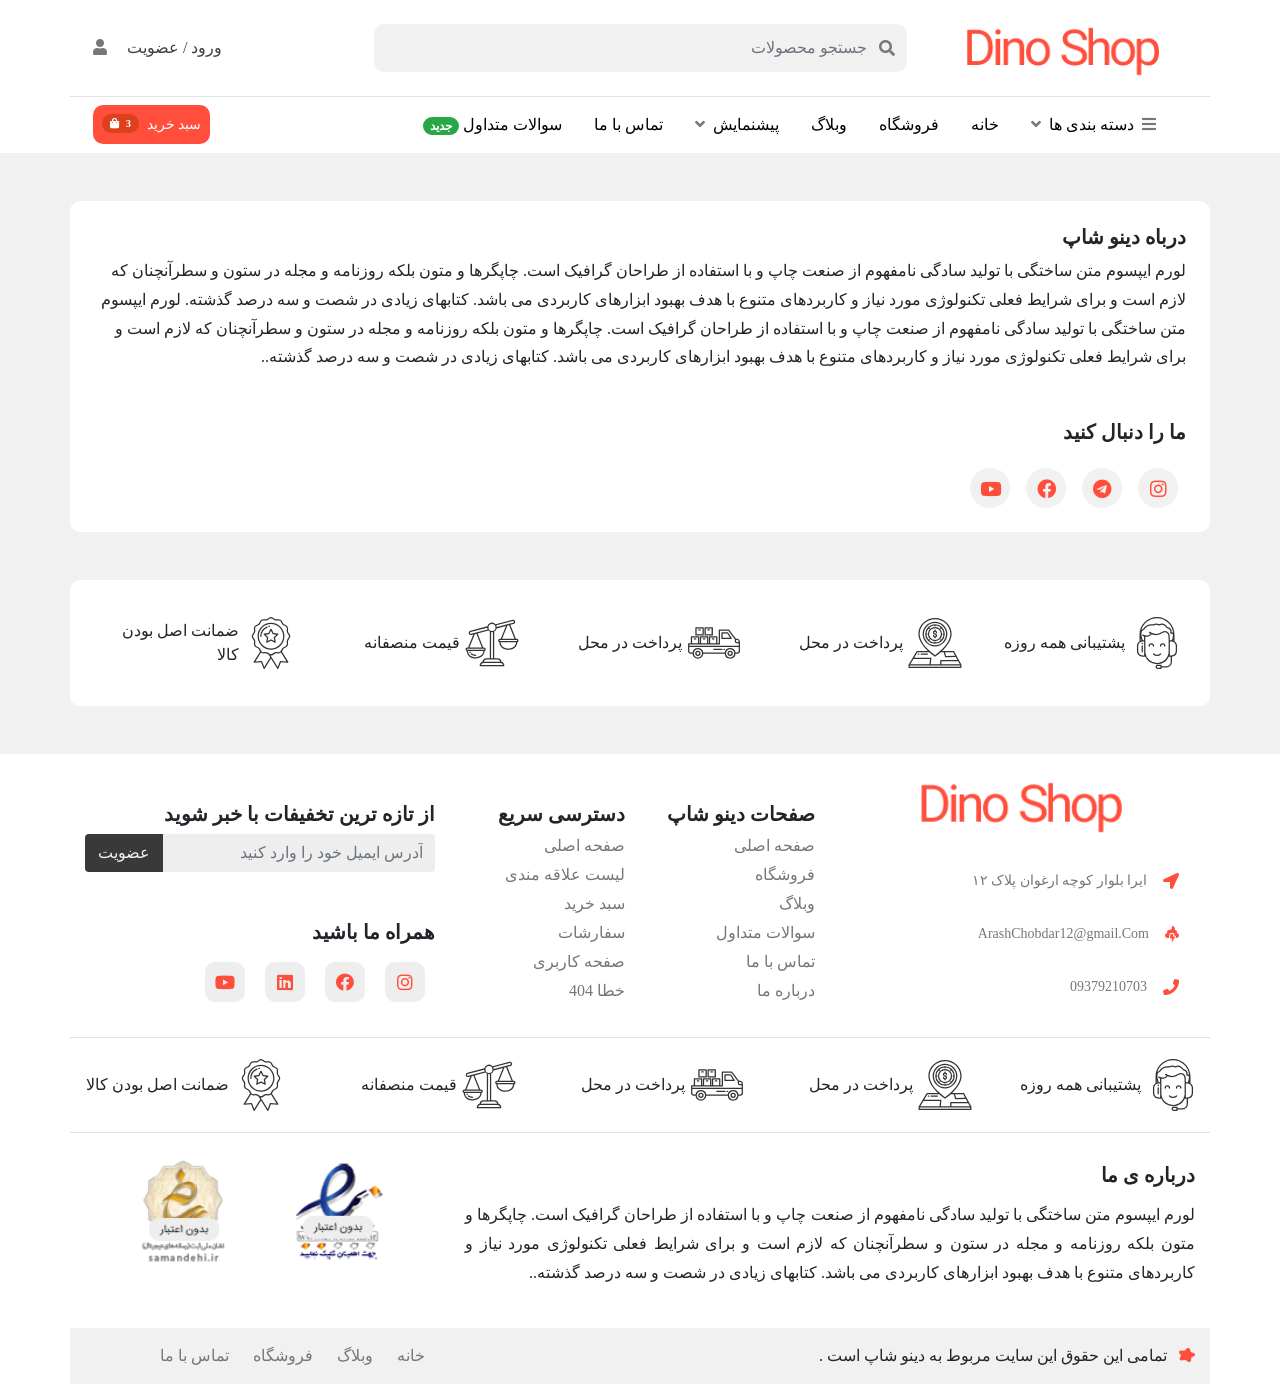
==== aboutUs.html @ 756047c2 "initial commit" ====
<!DOCTYPE html>
<html lang="en">

<head>
    <meta charset="UTF-8">
    <meta http-equiv="X-UA-Compatible" content="IE=edge">
    <meta name="viewport" content="width=device-width, initial-scale=1.0">
    <!-- Bootstrap Styles ---------------------------------------------------------------------- -->
    <link rel="stylesheet" href="assets/css/bootstrap/bootstrap.min.css ">
    <link rel="stylesheet" href="assets/fontawesome-free-5.15.4-web/css/all.min.css">
    <!-- My Custom Style ---------------------------------------------------------------------- -->
    <link rel="stylesheet" href="./assets/css/aboutUs.min.css">
    <title> دینو شاپ - درباره ی ما </title>
</head>

<body class="bg-gray">


    <!-- Loading -->
    <div class="ConLoading">
        <div class='loading'>
            <div class='loading__square'></div>
            <div class='loading__square'></div>
            <div class='loading__square'></div>
            <div class='loading__square'></div>
            <div class='loading__square'></div>
            <div class='loading__square'></div>
            <div class='loading__square'></div>
        </div>
    </div>
    <!-- Loading -->

    <!-- Strat Header -->
    <header class="bg-white fixed-top position-relative">

        <div class="left-right-menu pt-4 d-flex flex-column d-lg-none " id="Right-Menu">

            <h2 class="Menu-Title"> دینو شاپ </h2>

            <ul class="mt-4">
                <li onclick="ShowCategoryMenuMobile()">
                    <i class="fa fa-bars"></i> <a> دسته بندی کالاها <i class="fa fa-angle-down mr-1"></i> </a> </li>

                <div id="CategoryMobileMenu" class="Mobile-Category">

                    <ul>
                        <li> <i class="fa fa-laptop"></i> <a href="./Category.html">
                                کالای دیجیتال </a>
                        </li>
                        <li> <i class="fa fa-wrench"></i> <a href=""> خودرو و ابزار </a>
                        </li>
                        <li> <i class="fa fa-child"></i> <a href=""> مد و پوشاک </a>
                        </li>
                        <li> <i class="fa fa-clipboard"></i> <a href=""> کتاب و لوازم
                                تحریر</a>
                        </li>
                        <li> <i class="fa fa-bolt"></i> <a href=""> ورزش و سفر</a> </li>
                    </ul>

                </div>

                <li> <i class="fa fa-shopping-cart "> </i> <a href=""> سوپرمارکت </a> </li>
                <li> <i class="fa fa-coffee"></i> <a href="./Favorites.html"> علاقه مندی ها </a> </li>
                <li> <i class="fa fa-magic"> </i> <a href=""> شگفت انگیز ها </a> </li>
                <li> <i class="fa fa-question-circle"></i> <a href="./Question.html"> سوالی دارید ؟ </a> </li>
                <li> <i class="fa fa-users"></i> <a href=""> فروشنده شوید </a> </li>
                <li> <i class="fa fa-user"></i> <a href="./Login.html"> ورود / ثبت نام </a> </li>
            </ul>

        </div>

        <section class="container-fluid container-lg">

            <section class="row py-4 py-sm-0 p-2 border-bottom">

                <span class="col-lg-3 col-4 d-flex justify-content-center align-items-center">
                    <a href="./index.html">
                        <img src="./assets/Images/Logo.png" alt="Dino Shop" class="img-fluid">
                    </a>
                </span>

                <div class="col-6 d-none d-lg-flex align-items-center justify-content-center">

                    <div class="input-group">
                        <div class="input-group-prepend">
                            <span class="input-group-text border-0 rounded-0 bg-gray Radius-Right" id="basic-addon1">
                                <i class="fa fa-search"></i> </span>
                        </div>
                        <input type="text" class="form-control border-0 rounded-0 bg-gray py-4 pr-0 Radius-Left m-0"
                            placeholder="جستجو محصولات">
                    </div>

                </div>

                <div class="col-lg-3 col-8 d-flex justify-content-end align-items-center">

                    <div class="d-lg-block d-none">
                        <a href="./Login.html" class="Content Text-Gray mx-3 ">ورود / عضویت</a>
                        <span> <i class="fa fa-user"> </i> </span>
                    </div>

                    <div class="d-lg-none d-block">
                        <a  href="./Cart.html" class="btn btn-sm bg-Orange text-white d-flex Radius-10 align-items-center p-2 ">
                            سبد خرید

                            <sub class="badge badge-pill mr-2 p-1" style="background-color: #c1370291;"> <span
                                    class="mx-1"> 0 </span>
                                </sup>

                                <span class="ml-1">
                                    <i class="fa fa-shopping-bag text-white"></i>
                                </span>

                        </a>
                    </div>

                    <div class="d-lg-none px-3">

                        <i onclick="RightMenuCloes()" id="CloseMenu" class="fas fa-times text-dark Pointer"
                            style="display: none;"></i>
                        <i onclick="RightMenuShow()" id="OpenMenu" class="fa fa-bars Pointer"
                            style="display: inline-block;"></i>

                    </div>



                </div>

            </section>

            <section class="row p-2">

                <div class="col-10">

                    <div class="col d-lg-none d-flex align-items-center justify-content-center">

                        <div class="input-group">
                            <div class="input-group-prepend">
                                <span class="input-group-text border-0 rounded-0 bg-gray Radius-Right"
                                    id="basic-addon1"> <i class="fa fa-search"></i> </span>
                            </div>
                            <input type="text" class="form-control border-0 rounded-0 bg-gray py-4 pr-0 Radius-Left m-0"
                                placeholder="جستجو محصولات">
                        </div>

                    </div>

                    <nav class="col collapse navbar-collapse d-none d-lg-flex" id="Menu">
                        <a href="./Category.html" class="m-2 mx-3 d-block ShowBoxs"
                            onmouseover="ShowNotFoundProduct('Box-Category')"
                            onmouseout="HideNotFoundProduct('Box-Category')"> <i class="fa fa-bars ml-1"></i> دسته بندی
                            ها
                            <i class="fa fa-angle-down mr-1"></i> </a>
                        <a href="./index.html" class="m-2 mx-3 d-block"> خانه </a>
                        <a href="./Category.html" class="m-2 mx-3 d-block"> فروشگاه </a>
                        <a href="./Blog.html" class="m-2 mx-3 d-block"> وبلاگ </a>
                        <a href="#" class="m-2 mx-3 d-block ShowBoxs" onmouseover="ShowNotFoundProduct('Preview')"
                            onmouseout="HideNotFoundProduct('Preview')"> پیشنمایش <i class="fa fa-angle-down mr-1"></i>
                        </a>
                        <a href="./ContactUs.html" class="m-2 mx-3 d-block"> تماس با ما </a>
                        <a href="./Question.html" class="m-2 mx-3 d-block"> سوالات متداول <span
                                class="badge badge-pill badge-success"> جدید </span> </a>
                    </nav>

                    <div id="Box-Category" onmouseover="ShowNotFoundProduct('Box-Category')"
                        onmouseout="HideNotFoundProduct('Box-Category')"
                        class="Box-Category-Menu overflow-hidden bg-white p-2 justify-content-between align-items-center Radius-10 position-absolute flex-column w-100 d-none d-xl-flex">

                        <section class="ContainerButtonMenu-Header row w-100">

                            <div id="TitleDigital" onclick="ChangeBg1()"
                                class=" CategoryTitle col-4 Radius-10 pt-3 d-flex justify-content-center align-items-center">
                                <p>کالای دیجیتال </p>
                            </div>

                            <div id="TitleHome" onclick="ChangeBg2()"
                                class=" CategoryTitle col-4 Radius-10 pt-3 d-flex justify-content-center align-items-center">
                                <p>لوازم خانگی </p>
                            </div>

                            <div id="TitlePoshok" onclick="ChangeBg3()"
                                class=" CategoryTitle col-4 Radius-10 pt-3 d-flex justify-content-center align-items-center">
                                <p>مد و پوشاک</p>
                            </div>

                        </section>

                        <section id="Digital" class="row w-100 mt-2 Container-Items-Menu">

                            <div class="col-3 h-100">
                                <nav class="navbar d-flex flex-column align-items-start">
                                    <h5>کالای دیجیتال</h5>
                                    <a class="my-1 nav-item" href="#"> کامپیوتر و تجهیزات </a>
                                    <a class="my-1 nav-item" href="#"> گوشی موبایل </a>
                                    <a class="my-1 nav-item" href="#"> لپ تاپ </a>
                                    <a class="my-1 nav-item" href="#"> کنسول خانگی </a>
                                    <a class="my-1 nav-item" href="#"> پاوربانک </a>
                                    <a class="my-1 nav-item" href="#"> کارت حافظه <span
                                            class="badge badge-pill badge-info"> ویژه </span> </a>
                                    <a class="my-1 nav-item" href="#"> کنسول خانگی </a>
                                    <a class="my-1 nav-item" href="#"> کارت حافظه </a>
                                </nav>

                            </div>

                            <div class="col-3 h-100">
                                <nav class="navbar d-flex flex-column align-items-start">
                                    <h5>گوشی موبایل</h5>

                                    <a class="my-1 nav-item" href="#"> سامسونگ </a>
                                    <a class="my-1 nav-item" href="#"> شیائومی </a>
                                    <a class="my-1 nav-item" href="#"> پوکو </a>
                                    <a class="my-1 nav-item" href="#"> هواوی <span
                                            class="badge badge-pill badge-success"> جدید </span> </a>
                                    <a class="my-1 nav-item" href="#"> اپل </a>
                                    <a class="my-1 nav-item" href="#"> هانر </a>
                                    <a class="my-1 nav-item" href="#"> نوکیا </a>
                                    <a class="my-1 nav-item" href="#"> وان پلاس </a>
                                </nav>

                            </div>

                            <div class="col-3 h-100">
                                <nav class="navbar d-flex flex-column align-items-start">
                                    <h5>گوشی موبایل</h5>
                                    <a class="my-1 nav-item" href="#"> ماوس </a>
                                    <a class="my-1 nav-item" href="#"> کیبرد </a>
                                    <a class="my-1 nav-item" href="#"> لپ تاپ </a>
                                    <a class="my-1 nav-item" href="#"> مودم روتر </a>
                                    <a class="my-1 nav-item" href="#"> پاور </a>
                                    <a class="my-1 nav-item" href="#"> مودم روتر </a>
                                    <a class="my-1 nav-item" href="#"> کیس سمبل <span
                                            class="badge badge-pill badge-danger"> داغ </span> </a>
                                </nav>

                            </div>

                            <div class="col-3 h-100">

                                <div class="Product-Menu d-flex justify-content-start align-items-center w-100 h-50">

                                    <div>
                                        <a href="#">
                                            <img src="./assets/Images/Product-18.jpg" alt="">
                                        </a>
                                    </div>

                                    <div>
                                        <h5 class="cut-text"> گوشی اپل مدل </h5>
                                        <h5 class="cut-text"> Iphone 12s New </h5>
                                        <p>تومان ۲۶,۷۰۰,۰۰۰
                                        </p>
                                    </div>

                                </div>

                                <div class="Product-Menu d-flex justify-content-between align-items-center w-100 h-50">

                                    <div class=" h-100">
                                        <a href="#">
                                            <img src="./assets/Images/Product-1.jpg" alt="">
                                        </a>
                                    </div>

                                    <div>

                                        <h5 class="cut-text">گوشی موبایل </h5>
                                        <h5 class="cut-text"> سامسونگ مدل A12</h5>
                                        <p>تومان ۶,۷۰۰,۰۰۰
                                        </p>
                                    </div>


                                </div>

                                <div class="Product-Menu d-flex justify-content-between align-items-center w-100 h-50">

                                    <div class=" h-100">
                                        <a href="#">
                                            <img src="./assets/Images/Product-1.jpg" alt="">
                                        </a>
                                    </div>

                                    <div>

                                        <h5 class="cut-text">گوشی موبایل </h5>
                                        <h5 class="cut-text"> سامسونگ مدل A12</h5>
                                        <p>تومان ۶,۷۰۰,۰۰۰
                                        </p>
                                    </div>


                                </div>

                                <div class="Product-Menu d-flex justify-content-between align-items-center w-100 h-50">

                                    <div class=" h-100">
                                        <a href="#">
                                            <img src="./assets/Images/Product-1.jpg" alt="">
                                        </a>
                                    </div>

                                    <div>

                                        <h5 class="cut-text">گوشی موبایل </h5>
                                        <h5 class="cut-text"> سامسونگ مدل A12</h5>
                                        <p>تومان ۶,۷۰۰,۰۰۰
                                        </p>
                                    </div>


                                </div>

                                <div class="Product-Menu d-flex justify-content-between align-items-center w-100 h-50">

                                    <div class=" h-100">
                                        <a href="#">
                                            <img src="./assets/Images/Product-1.jpg" alt="">
                                        </a>
                                    </div>

                                    <div>

                                        <h5 class="cut-text">گوشی موبایل </h5>
                                        <h5 class="cut-text"> سامسونگ مدل A12</h5>
                                        <p>تومان ۶,۷۰۰,۰۰۰
                                        </p>
                                    </div>


                                </div>

                            </div>

                        </section>

                        <section id="Home" class="row w-100 mt-2 Container-Items-Menu">

                            <div class="col-3 h-100">
                                <nav class="navbar d-flex flex-column align-items-start">
                                    <h5>صوتی تصویری</h5>
                                    <a class="my-1 nav-item" href="#">تلوزیون </a>
                                    <a class="my-1 nav-item" href="#"> اسپیکر </a>
                                    <a class="my-1 nav-item" href="#"> سینما خانواده </a>
                                    <a class="my-1 nav-item" href="#"> نو و ریسه </a>
                                    <a class="my-1 nav-item" href="#"> لوستر و چراغ </a>
                                </nav>

                            </div>

                            <div class="col-3 h-100">
                                <nav class="navbar d-flex flex-column align-items-start">
                                    <h5>لوازم برقی</h5>

                                    <a class="my-1 nav-item" href="#"> یخجال و فریز </a>
                                    <a class="my-1 nav-item" href="#"> جاروبرقی </a>
                                    <a class="my-1 nav-item" href="#"> جارو شارژی </a>
                                    <a class="my-1 nav-item" href="#"> اتو بخار </a>
                                    <a class="my-1 nav-item" href="#"> ماشین لباسشویی </a>
                                    <a class="my-1 nav-item" href="#"> کولر و پنکه </a>
                                    <a class="my-1 nav-item" href="#"> قهوه و چای ساز </a>
                                    <a class="my-1 nav-item" href="#"> ترازوی آشپز خانه </a>
                                </nav>

                            </div>

                            <div class="col-3 h-100">
                                <nav class="navbar d-flex flex-column align-items-start">
                                    <h5>آشپزخانه</h5>
                                    <a class="my-1 nav-item" href="#"> فلاسک و کلمن </a>
                                    <a class="my-1 nav-item" href="#"> کتری و قوری </a>
                                    <a class="my-1 nav-item" href="#"> ظروف و یکبار مصرف </a>
                                    <a class="my-1 nav-item" href="#"> سرویس و ظروف </a>
                                    <a class="my-1 nav-item" href="#"> ماشین لباسشویی </a>
                                    <a class="my-1 nav-item" href="#"> اجاق گاز </a>
                                </nav>

                            </div>

                            <div class="col-3 h-100">

                                <div class="Product-Menu d-flex justify-content-between align-items-center w-100 h-50">

                                    <div class=" h-100">
                                        <a href="#">
                                            <img src="./assets/Images/Product-11.jpg" alt="">
                                        </a>
                                    </div>

                                    <div>
                                        <h5 class="cut-text">لپ تاپ اپل </h5>
                                        <h5 class="cut-text"> مدل Apple OSs</h5>
                                        <p>تومان ۲۶,۷۰۰,۰۰۰
                                        </p>
                                    </div>


                                </div>

                                <div class="Product-Menu d-flex justify-content-between align-items-center w-100 h-50">

                                    <div class=" h-100">
                                        <a href="#">
                                            <img src="./assets/Images/Product-15.jpg" alt="">
                                        </a>
                                    </div>

                                    <div>
                                        <h5 class="cut-text">تلوزیون هوشمند</h5>
                                        <h5 class="cut-text">جدید 40 اینج</h5>
                                        <p>تومان ۶,۷۰۰,۰۰۰
                                        </p>
                                    </div>


                                </div>

                            </div>

                        </section>

                        <section id="Poshok" class="row w-100 mt-2 Container-Items-Menu">

                            <div class="col-3 h-100">
                                <nav class="navbar d-flex flex-column align-items-start">
                                    <h5>گوشی موبایل </h5>

                                    <a class="my-1 nav-item" href="#"> سامسونگ </a>
                                    <a class="my-1 nav-item" href="#"> شیائومی </a>
                                    <a class="my-1 nav-item" href="#"> پوکو </a>
                                    <a class="my-1 nav-item" href="#"> هواوی </a>
                                    <a class="my-1 nav-item" href="#"> اپل </a>
                                    <a class="my-1 nav-item" href="#"> هانر </a>
                                    <a class="my-1 nav-item" href="#"> نوکیا </a>
                                    <a class="my-1 nav-item" href="#"> وان پلاس </a>
                                </nav>

                            </div>

                            <div class="col-3 h-100">
                                <nav class="navbar d-flex flex-column align-items-start">
                                    <h5>صوتی تصویری</h5>
                                    <a class="my-1 nav-item" href="#">تلوزیون </a>
                                    <a class="my-1 nav-item" href="#"> اسپیکر </a>
                                    <a class="my-1 nav-item" href="#"> سینما خانواده </a>
                                    <a class="my-1 nav-item" href="#"> نو و ریسه </a>
                                    <a class="my-1 nav-item" href="#"> لوستر و چراغ </a>
                                </nav>

                            </div>

                            <div class="col-3 h-100">
                                <nav class="navbar d-flex flex-column align-items-start">
                                    <h5>لوازم برقی</h5>

                                    <a class="my-1 nav-item" href="#"> یخجال و فریز </a>
                                    <a class="my-1 nav-item" href="#"> جاروبرقی </a>
                                    <a class="my-1 nav-item" href="#"> جارو شارژی </a>
                                    <a class="my-1 nav-item" href="#"> اتو بخار </a>
                                    <a class="my-1 nav-item" href="#"> ماشین لباسشویی </a>
                                    <a class="my-1 nav-item" href="#"> کولر و پنکه </a>
                                    <a class="my-1 nav-item" href="#"> قهوه و چای ساز </a>
                                    <a class="my-1 nav-item" href="#"> ترازوی آشپز خانه </a>
                                </nav>

                            </div>

                            <div class="col-3 h-100">

                                <div class="Product-Menu d-flex justify-content-between align-items-center w-100 h-50">

                                    <div class=" h-100">
                                        <a href="#">
                                            <img src="./assets/Images/Product-14.jpg" alt="">
                                        </a>
                                    </div>

                                    <div>
                                        <h5 class="cut-text">کنسول بازی</h5>
                                        <h5 class="cut-text"> جدید شرکت Apple</h5>
                                        <p>تومان ۲۶,۷۰۰,۰۰۰
                                        </p>
                                    </div>


                                </div>

                                <div class="Product-Menu d-flex justify-content-between align-items-center w-100 h-50">

                                    <div class=" h-100">
                                        <a href="#">
                                            <img src="./assets/Images/Product-6.jpg" alt="">
                                        </a>
                                    </div>

                                    <div>
                                        <h5 class="cut-text">مایکروفر برند</h5>
                                        <h5 class="cut-text"> جدید شرکت سامسونگ</h5>
                                        <p>تومان ۶,۷۰۰,۰۰۰
                                        </p>
                                    </div>


                                </div>

                            </div>

                        </section>

                    </div>

                    <div id="Preview" class="Preview bg-white Radius-10 position-absolute px-4 d-none d-xl-flex"
                        onmouseover="ShowNotFoundProduct('Preview')" onmouseout="HideNotFoundProduct('Preview')">

                        <div class="position-relative overflow-hidden Radius-10 box-image">

                            <img src="./assets/Images/Home.jpg" alt="">

                            <div
                                class="position-absolute w-100 h-100 OnImage d-flex justify-content-center align-items-center">
                                <a class="Radius-10 p-2 px-3" href="./index.html"> صفحه اصلی</a>
                            </div>

                        </div>

                        <div class="position-relative overflow-hidden Radius-10 box-image">

                            <img src="./assets/Images/Question.jpg" alt="">

                            <div
                                class="position-absolute w-100 h-100 OnImage d-flex justify-content-center align-items-center">
                                <a class="Radius-10 p-2 px-3" href="./Question.html"> پرسش و پاسخ</a>
                            </div>

                        </div>

                        <div class="position-relative overflow-hidden Radius-10 box-image">

                            <img src="./assets/Images/Blog.jpg" alt="">

                            <div
                                class="position-absolute w-100 h-100 OnImage d-flex justify-content-center align-items-center">
                                <a class="Radius-10 p-2 px-3" href="./Blog.html"> وبلاگ ها</a>
                            </div>

                        </div>

                    </div>

                </div>

                <div class="col-2 d-flex align-items-center justify-content-end position-relative h-100">


                    <!-- If You Want Show Box Not Found Product Change Value In Function Blow to 'NotFoundBox' -->
                    <div onmouseover="ShowNotFoundProduct('Menu-Product')"
                        onmouseout="HideNotFoundProduct('Menu-Product')" class="d-none d-lg-block">
                        <a href="./Cart.html" class="btn btn-sm bg-Orange text-white d-flex Radius-10 align-items-center p-2 ">
                            سبد خرید

                            <sub class="badge badge-pill mr-2 p-1" style="background-color: #c1370291;"> <span
                                    class="mx-1"> 3 </span>
                                </sup>

                                <span class="ml-1">
                                    <i class="fa fa-shopping-bag text-white"></i>
                                </span>

                            </a>
                    </div>

                    <div id="NotFoundBox"
                        class="position-absolute bg-light p-5 BoxNotFoundProduct Radius-10 d-flex flex-column justify-content-center align-content-center">
                        <img src="./assets/Images/NotFound-Product.svg" alt="Not Found Product" class="mr-4 pr-4">
                        <p class="mr-2 mt-3"> محصولی در سبد خرید نیست . </p>
                    </div>

                    <div id="Menu-Product" onmouseover="ShowNotFoundProduct('Menu-Product')"
                        onmouseout="HideNotFoundProduct('Menu-Product')"
                        class="bg bg-white position-absolute p-4 Radius-10 Menu-Product ">
                        <div class="w-100">
                            <h6 class="Bold border-bottom pb-2"> محصولات </h6>

                            <div class="w-100 overflow-auto con-meuuProduct border-bottom ">

                                <div class="w-100 d-flex mt-5 ChangeSizeFont border-bottom">

                                    <a href="#" class="w-25 position-relative">
                                        <div
                                            class="bage badge-info badge-pill position-absolute small Bold count-product">
                                            2 </div>
                                        <img src="./assets/Images/Product-1.jpg" class="img-fluid w-100" alt="Picture">
                                    </a>
                                    <div class="w-100 px-2">

                                        <div class="d-flex justify-content-between align-items-center w-100 pb-2">
                                            <div class="pl-5">
                                                <h6 class="Bold Line-height m-0 mb-1 ChangeSizeFont">گوشی موبایل اپل مدل
                                                    Iphone
                                                    12 </h6>
                                                <div class="w-100 d-flex justify-content-between mt-3">
                                                    <p class="text-dark">قیمت</p>
                                                    <h6 class="Bold text-success">تومان ۲۸,۰۰۰,۰۰۰</h6>
                                                </div>
                                            </div>
                                            <div>
                                                <i class="fa fa-trash Pointer" onclick="DeleteProduct(this)"></i>
                                            </div>
                                        </div>

                                    </div>

                                </div>

                                <div class="w-100 d-flex mt-5 ChangeSizeFont border-bottom">

                                    <a href="#" class="w-25 position-relative">
                                        <div
                                            class="bage badge-info badge-pill position-absolute small Bold count-product">
                                            5 </div>
                                        <img src="./assets/Images/Product-15.jpg" class="img-fluid w-100" alt="Picture">
                                    </a>
                                    <div class="w-100 px-2">

                                        <div class="d-flex justify-content-between align-items-center w-100 pb-2">
                                            <div class="pl-5">
                                                <h6 class="Bold Line-height m-0 mb-1 ChangeSizeFont">تلوزیون جدید مارک
                                                    Lg 12 gh
                                                </h6>
                                                <div class="w-100 d-flex justify-content-between mt-3">
                                                    <p class="text-dark">قیمت</p>
                                                    <h6 class="Bold text-success">تومان ۲۸,۰۰۰,۰۰۰</h6>
                                                </div>
                                            </div>
                                            <div>
                                                <i class="fa fa-trash Pointer" onclick="DeleteProduct(this)"></i>
                                            </div>
                                        </div>

                                    </div>

                                </div>

                                <div class="w-100 d-flex mt-5 ChangeSizeFont border-bottom">

                                    <a href="#" class="w-25 position-relative">
                                        <div
                                            class="bage badge-info badge-pill position-absolute small Bold count-product">
                                            2 </div>
                                        <img src="./assets/Images/Product-2.jpg" class="img-fluid w-100" alt="Picture">
                                    </a>
                                    <div class="w-100 px-2">

                                        <div class="d-flex justify-content-between align-items-center w-100 pb-2">
                                            <div class="pl-5">
                                                <h6 class="Bold Line-height m-0 mb-1 ChangeSizeFont">گوشی موبایل اپل مدل
                                                    Iphone
                                                    12 </h6>
                                                <div class="w-100 d-flex justify-content-between mt-3">
                                                    <p class="text-dark">قیمت</p>
                                                    <h6 class="Bold text-success">تومان ۲۸,۰۰۰,۰۰۰</h6>
                                                </div>
                                            </div>
                                            <div>
                                                <i class="fa fa-trash Pointer" onclick="DeleteProduct(this)"></i>
                                            </div>
                                        </div>

                                    </div>

                                </div>

                                <!-- <div class="alert alert-info m-3" >
                                    هیج محصولی یافت نشد !
                                </div> -->

                            </div>

                            <div
                                class="w-100 d-flex justify-content-between align-items-center mt-4 pb-3 border-bottom">
                                <h6 class="text-dark Bold"> جمع کل سبد خرید : </h6>
                                <div class="badge badge-dark d-flex align-items-center p-2">
                                    تومان ۱۰۲,۱۱۰,۰۰۰
                                </div>
                            </div>

                            <div class="w-100 d-flex justify-content-between mt-4 align-items-center">
                                <a href="./Cart.html" class="Text-Gray"> مشاهده سبد خرید </a>
                                <a href="./Invoice.html" class="btn btn-info border-0 bg-Orange Radius-10"> تسویه حساب
                                </a>
                            </div>

                        </div>
                    </div>

                    <div class="d-lg-none d-flex mt-2">
                        <a href="#" class="Content Text-Gray mx-1 ">ورود</a>
                        <span> <i class="fa fa-user"> </i> </span>
                    </div>

                </div>

            </section>

        </section>

    </header>
    <!-- End Header -->

    <!-- Start Main -->
    <main class="mt-5">

        <section class="container-fluid container-lg p-3 p-lg-0">

            <section class="bg-white Radius-10 p-4">

                <section>
                    <h5 class="Bold">درباه دینو شاپ</h5>

                    <p class="Line-height">لورم ایپسوم متن ساختگی با تولید سادگی نامفهوم از صنعت چاپ و با استفاده از
                        طراحان
                        گرافیک است. چاپگرها و متون بلکه روزنامه و مجله در ستون و سطرآنچنان که لازم است و برای شرایط فعلی
                        تکنولوژی مورد نیاز و کاربردهای متنوع با هدف بهبود ابزارهای کاربردی می باشد. کتابهای زیادی در شصت
                        و
                        سه درصد گذشته. لورم ایپسوم متن ساختگی با تولید سادگی نامفهوم از صنعت چاپ و با استفاده از طراحان
                        گرافیک است. چاپگرها و متون بلکه روزنامه و مجله در ستون و سطرآنچنان که لازم است و برای شرایط فعلی
                        تکنولوژی مورد نیاز و کاربردهای متنوع با هدف بهبود ابزارهای کاربردی می باشد. کتابهای زیادی در شصت
                        و
                        سه درصد گذشته..</p>
                </section>

                <section class="mt-5">
                    <h5 class="Bold">ما را دنبال کنید</h5>
                    <div class="d-flex mt-4 Social-Media">

                        <div class="Con-Social rounded-circle bg-gray Text-Orange mx-2">
                            <i class="fab fa-instagram Pointer"></i>
                        </div>

                        <div class="Con-Social rounded-circle bg-gray Text-Orange mx-2">
                            <i class="fab fa-telegram Pointer"></i>
                        </div>

                        <div class="Con-Social rounded-circle bg-gray Text-Orange mx-2">
                            <i class="fab fa-facebook Pointer"></i>
                        </div>

                        <div class="Con-Social rounded-circle bg-gray Text-Orange mx-2">
                            <i class="fab fa-youtube Pointer"></i>
                        </div>

                    </div>

                </section>

            </section>

            <div class="Con-Futare w-100 bg-white mt-5 Radius-10 p-3">

                <div class="Items-Futare d-flex align-items-center">

                    <div class="elementor-icon-box-icon">
                        <span class="elementor-icon elementor-animation-">
                            <svg xmlns="http://www.w3.org/2000/svg" id="Layer_1" data-name="Layer 1"
                                viewBox="0 0 512 512" style="fill: #333;" width="512" height="512">
                                <path d="M116,267.833a6,6,0,0,0,6-6v-4.3a6,6,0,0,0-12,0v4.3A6,6,0,0,0,116,267.833Z">
                                </path>
                                <path d="M116,344.833a6,6,0,0,0,6-6v-56a6,6,0,0,0-12,0v56A6,6,0,0,0,116,344.833Z">
                                </path>
                                <path
                                    d="M309.836,258.705a26.189,26.189,0,0,0-26.16,26.16,6,6,0,0,0,12,0,14.16,14.16,0,1,1,28.32,0,6,6,0,0,0,12,0A26.189,26.189,0,0,0,309.836,258.705Z">
                                </path>
                                <path
                                    d="M222.476,290.865a6,6,0,0,0,6-6,26.161,26.161,0,0,0-52.321,0,6,6,0,0,0,12,0,14.161,14.161,0,0,1,28.321,0A6,6,0,0,0,222.476,290.865Z">
                                </path>
                                <path
                                    d="M285.442,356.146a41.58,41.58,0,0,1-58.733,0,6,6,0,0,0-8.484,8.485,53.591,53.591,0,0,0,75.7,0,6,6,0,1,0-8.485-8.485Z">
                                </path>
                                <path
                                    d="M119.639,387h20.448a5.68,5.68,0,0,0,4.163-1.87,122.9,122.9,0,0,0,223.582.083A5.667,5.667,0,0,0,371.913,387H386v48.291A40.466,40.466,0,0,1,345.493,476H300v-7.673A6.59,6.59,0,0,0,293.654,462h-32.3a20,20,0,0,0,.011,40h32.286A6.305,6.305,0,0,0,300,496v-8h45.493A52.479,52.479,0,0,0,398,435.291V386.365a54.118,54.118,0,0,0,48-53.786V283.247c0-18.73-9-35.265-24-44.986V176.425C422,84.658,347.767,10,256,10S90,84.658,90,176.425v61.834c-15,9.721-24,26.256-24,44.986v49.332C66,362.423,89.792,387,119.639,387ZM288,490H261.368a7.843,7.843,0,0,1-7.833-7.836,8.169,8.169,0,0,1,2.291-5.7A7.94,7.94,0,0,1,261.36,474H288Zm78-254.881v113.8l-.034,0c-7.288,54.783-54.53,96.1-109.891,96.1a110.915,110.915,0,0,1-110.033-97.216L146,347.8V235.119a6.249,6.249,0,0,0-1-3.4v-35.8c1,.212,2.66.4,3.981.547a68.465,68.465,0,0,0,7.593.427c14.781,0,33.257-5.02,49.388-24.371,17.957,7.51,34.8,10.277,50.983,8.419,20.071-2.3,35.766-11.232,49.608-19.108l.385-.217c15.081-8.58,28.325-9.675,39.362-3.256,12.662,7.364,18.358,22.128,18.358,30.26a348.781,348.781,0,0,0,2.444,42.957A6.23,6.23,0,0,0,366,235.119Zm68,48.128v49.332C434,355.808,415.591,375,392.361,375H378V241h14.361C415.591,241,434,260.017,434,283.247Zm-24-51.018c-.679-.272-1.385-.527-2.107-.769q1.115-2.064,2.107-4.182ZM256,22c79.193,0,144.275,59.925,153,136.81a20.906,20.906,0,0,0-11.059-3.654l-3.689-.215a42.07,42.07,0,0,0-34.581-49.1l-1.716-.281-15.192-16.4a54.682,54.682,0,0,0-65.616-11.1l-2.217-1.172a53.977,53.977,0,0,0-53.666,1.781L219.25,78.4a97.279,97.279,0,0,0-94.947,44.39,36.978,36.978,0,0,0-15.863,9.363C127.416,68.513,186.231,22,256,22ZM112.765,146.38c3.5-6.554,9-10.677,16.84-12.6a6,6,0,0,0,3.713-2.742A85.291,85.291,0,0,1,217.68,90.3l4.2.554a6.008,6.008,0,0,0,4.152-.982,42.008,42.008,0,0,1,43.288-2.376l5.135,2.714a6,6,0,0,0,5.953-.2,42.641,42.641,0,0,1,53.548,7.3l16.593,17.915a6,6,0,0,0,3.433,1.844l3.75.614a30.052,30.052,0,0,1,23.129,40.621,6,6,0,0,0,5.238,8.178l11.14.651c3.939.23,6.079,1.67,7.9,5.312a19.794,19.794,0,0,1,1.832,10.861l-1.672,16.408a69.092,69.092,0,0,1-9.105,28.133c-.252.429-.5.838-.752,1.256-1.021-.063-2.046-.106-3.075-.106H378.867a340.223,340.223,0,0,1-2.208-40.376c0-12.84-8.525-31.445-24.324-40.633-10.311-6-27.588-10.309-51.328,3.2l-.382.217c-26.606,15.141-56.763,32.3-111.917-1.269a6,6,0,0,0-6.238,10.251q6.194,3.769,12.2,6.857c-30.233,33.076-68.272,9.836-70.032,8.731a6.029,6.029,0,0,0-6.536,10.131,68.6,68.6,0,0,0,14.9,6.805V229H120.942C107.356,190.351,104.521,161.835,112.765,146.38ZM102,208.271q2.708,10.4,6.672,21.965A40.273,40.273,0,0,0,102,232.227ZM78,283.245A41.812,41.812,0,0,1,119.635,241H134V375H119.639C96.409,375,78,355.806,78,332.577Z">
                                </path>
                            </svg>
                        </span>
                    </div>

                    <div>
                        <p>پشتیبانی همه روزه

                        </p>
                    </div>

                </div>

                <div class="Items-Futare d-flex align-items-center">
                    <div class="elementor-icon-box-icon">
                        <span class="elementor-icon elementor-animation-">
                            <svg xmlns="http://www.w3.org/2000/svg" id="Layer_1" data-name="Layer 1"
                                viewBox="0 0 512 512" style="fill: #333;" width="512" height="512">
                                <path
                                    d="M505.646,460.172,437.334,334.635a5.956,5.956,0,0,0-5.257-3.087L324.6,331.313q5.683-5.365,11.455-11.181c22.37-22.611,40.218-45.483,53.051-67.979,16.238-28.468,24.471-56.451,24.471-83.172C413.575,85.728,342.888,18,256,18S98.425,85.728,98.425,168.981c0,26.722,8.233,54.706,24.471,83.175,12.833,22.5,30.681,45.367,53.051,67.979q5.9,5.964,11.74,11.447L86.32,331.6a6,6,0,0,0-5.157,2.933L6.637,459.97a11.634,11.634,0,0,0-1.211,2.839L5,465.937V488a6,6,0,0,0,6,6H501a6,6,0,0,0,6-6V465.49a11.139,11.139,0,0,0-1.354-5.318ZM490.907,458H317.06l.067-28.523,158.132-.163ZM428.491,343.586l18.7,34.4-86.217.178-9.3-34.757ZM184.313,311.528c-61.069-61.8-73.888-111.626-73.888-142.547C110.425,92.344,175.729,30,256,30S401.575,92.344,401.575,168.981c0,56.019-40.18,108.437-73.888,142.545A503.791,503.791,0,0,1,256,371.25,503.655,503.655,0,0,1,184.313,311.528ZM89.736,343.642l111.156-.05c27.877,24.466,50.656,39.137,51.876,39.917a6,6,0,0,0,6.465,0c1.225-.783,24.182-15.568,52.213-40.213l27.8.072,11.329,42.265a5.927,5.927,0,0,0,5.8,4.367h.013l97.327-.116,15.022,27.669-157.6.091a5.852,5.852,0,0,0-6,5.811L305.06,458H216.04l5.581-56.8a5.6,5.6,0,0,0-1.583-4.486A5.662,5.662,0,0,0,215.865,395h-.219l-156.4.016Zm-37.625,63.1,156.921-.207L203.981,458H21.544ZM495,482H17V470H495Z">
                                </path>
                                <path d="M103.028,355h-5.57a6,6,0,1,0,0,12h5.57a6,6,0,1,0,0-12Z"></path>
                                <path d="M184.628,355H124.064a6,6,0,1,0,0,12h60.564a6,6,0,0,0,0-12Z"></path>
                                <path
                                    d="M372.934,171.479A116.934,116.934,0,1,0,256,288.473,117.1,117.1,0,0,0,372.934,171.479Zm-221.868,0A104.934,104.934,0,1,1,256,276.473,105.082,105.082,0,0,1,151.066,171.479Z">
                                </path>
                                <path
                                    d="M323.786,171A67.786,67.786,0,1,0,256,238.786,67.863,67.863,0,0,0,323.786,171Zm-123.572,0A55.786,55.786,0,1,1,256,226.786,55.849,55.849,0,0,1,200.214,171Z">
                                </path>
                                <path
                                    d="M349,171a93,93,0,1,0-93,93A93.105,93.105,0,0,0,349,171Zm-99,77.513v3.176a80.563,80.563,0,0,1-46.788-19.416l2.221-2.22a6,6,0,1,0-8.485-8.486l-2.221,2.221A80.561,80.561,0,0,1,175.311,177h3.176a6,6,0,0,0,0-12h-3.176a80.561,80.561,0,0,1,19.416-46.788l2.221,2.221a6,6,0,1,0,8.485-8.486l-2.221-2.22A80.557,80.557,0,0,1,250,90.311v3.176a6,6,0,0,0,12,0V90.311a80.557,80.557,0,0,1,46.788,19.416l-2.221,2.22a6,6,0,0,0,8.485,8.486l2.221-2.221A80.561,80.561,0,0,1,336.689,165h-3.176a6,6,0,0,0,0,12h3.176a80.561,80.561,0,0,1-19.416,46.788l-2.221-2.221a6,6,0,1,0-8.485,8.486l2.221,2.22A80.563,80.563,0,0,1,262,251.689v-3.176a6,6,0,0,0-12,0Z">
                                </path>
                                <path
                                    d="M262,206.816v-3.211a19.923,19.923,0,0,0-6-38.922,7.925,7.925,0,1,1,7.925-7.924,6,6,0,0,0,12,0,19.959,19.959,0,0,0-13.925-19v-2.577a6,6,0,1,0-12,0v2.577a19.923,19.923,0,0,0,6,38.922,7.922,7.922,0,0,1,.1,15.844c-.035,0-.068,0-.1,0s-.067,0-.1,0a7.93,7.93,0,0,1-7.823-7.919,6,6,0,0,0-12,0,19.958,19.958,0,0,0,13.925,19v3.211a6,6,0,1,0,12,0Z">
                                </path>
                            </svg> </span>
                    </div>
                    <div>
                        <p>پرداخت در محل
                        </p>
                    </div>
                </div>

                <div class="Items-Futare d-flex align-items-center">
                    <div class="elementor-icon-box-icon">
                        <span class="elementor-icon elementor-animation-">
                            <svg xmlns="http://www.w3.org/2000/svg" id="Layer_1" data-name="Layer 1"
                                viewBox="0 0 512 512" style="fill: #333;" width="512" height="512">
                                <path d="M254.235,211H241.516a6,6,0,1,0,0,12h12.719a6,6,0,0,0,0-12Z"></path>
                                <path d="M168.468,211h-12.72a6,6,0,0,0,0,12h12.72a6,6,0,0,0,0-12Z"></path>
                                <path d="M82.7,211H69.981a6,6,0,1,0,0,12H82.7a6,6,0,0,0,0-12Z"></path>
                                <path
                                    d="M172,186h68a6,6,0,0,0,6-6V112a6,6,0,0,0-6-6H172a6,6,0,0,0-6,6v68A6,6,0,0,0,172,186Zm6-68h55v56H178Z">
                                </path>
                                <path d="M211.852,126h-12.72a6,6,0,0,0,0,12h12.72a6,6,0,0,0,0-12Z"></path>
                                <path
                                    d="M85,186h68a6,6,0,0,0,6-6V112a6,6,0,0,0-6-6H85a6,6,0,0,0-6,6v68A6,6,0,0,0,85,186Zm6-68h56v56H91Z">
                                </path>
                                <path d="M125.084,126H112.365a6,6,0,0,0,0,12h12.719a6,6,0,0,0,0-12Z"></path>
                                <path
                                    d="M103.474,329a25.344,25.344,0,1,0,25.343,25.344A25.373,25.373,0,0,0,103.474,329Zm0,38.688a13.344,13.344,0,1,1,13.343-13.344A13.359,13.359,0,0,1,103.474,367.69Z">
                                </path>
                                <path
                                    d="M408.952,329A25.344,25.344,0,1,0,434.3,354.346,25.374,25.374,0,0,0,408.952,329Zm0,38.688A13.344,13.344,0,1,1,422.3,354.346,13.36,13.36,0,0,1,408.952,367.69Z">
                                </path>
                                <path
                                    d="M478.879,216.76l-13.922-2.02a4.462,4.462,0,0,1-2.948-1.749l-62.057-82.606a5.994,5.994,0,0,0-4.8-2.385H307.181A6.139,6.139,0,0,0,301,133.978V259H288V197.281A6.448,6.448,0,0,0,281.768,191H213.983A6.233,6.233,0,0,0,208,197.281V259h-6V197.281A6.247,6.247,0,0,0,196,191H128.216A6.433,6.433,0,0,0,122,197.281V259h-6V197.281c0-3.313-2.454-6.281-5.768-6.281H42.449A6.644,6.644,0,0,0,36,197.281V259H16a5.947,5.947,0,0,0-6,5.937v67.72A26.35,26.35,0,0,0,36.191,359h16.2a51.284,51.284,0,0,0,102.144,0h203.35A51.286,51.286,0,0,0,460,359h15.806A26.072,26.072,0,0,0,502,332.983V243.475A27.143,27.143,0,0,0,478.879,216.76ZM220,203h56v56H220Zm-86,0h56v56H134Zm-86,0h56v56H48Zm55.473,190.638a39.294,39.294,0,1,1,39.294-39.294A39.338,39.338,0,0,1,103.473,393.638Zm305.47,0a39.294,39.294,0,1,1,39.293-39.294A39.338,39.338,0,0,1,408.943,393.64ZM490,332.983A14.06,14.06,0,0,1,475.808,347H459.725a51.285,51.285,0,0,0-101.563,0H154.254a51.287,51.287,0,0,0-101.522,0H36.191A14.338,14.338,0,0,1,22,332.657V294H490ZM490,282H22V271H307.181A5.9,5.9,0,0,0,313,264.937V140h79l61,81v21.776A16.445,16.445,0,0,0,469.311,259H490Zm0-35H469.311A4.439,4.439,0,0,1,465,242.776V226.91l12.023,1.725A15.2,15.2,0,0,1,490,243.476Z">
                                </path>
                                <path
                                    d="M391.1,157.842A6.059,6.059,0,0,0,386.038,155H332.42a6.572,6.572,0,0,0-6.42,6.23v51.216c0,3.314,3.106,5.554,6.42,5.554h86.16a5.734,5.734,0,0,0,5.065-8.883ZM338,206V167h44.741l24.918,39Z">
                                </path>
                                <path d="M352,323h4.3a6,6,0,1,0,0-12H352a6,6,0,0,0,0,12Z"></path>
                                <path d="M255,323h76a6,6,0,0,0,0-12H255a6,6,0,0,0,0,12Z"></path>
                            </svg> </span>
                    </div>
                    <div>
                        <p>پرداخت در محل
                        </p>
                    </div>
                </div>

                <div class="Items-Futare d-flex align-items-center">
                    <div class="elementor-icon-box-icon">
                        <span class="elementor-icon elementor-animation-">
                            <svg xmlns="http://www.w3.org/2000/svg" id="Layer_1" data-name="Layer 1"
                                viewBox="0 0 512 512" style="fill: #333;" width="512" height="512">
                                <path
                                    d="M490.193,216h-7.576l-52.9-132.259,30.461-8.1a20.738,20.738,0,0,0-10.547-40.113L289.561,77.663A45.211,45.211,0,0,0,211.846,98.12L50.776,140.533a20.714,20.714,0,0,0,5.239,40.741,20.849,20.849,0,0,0,5.307-.691L78.4,176.248,29.392,298H21.8A16.686,16.686,0,0,0,5,314.647a16.675,16.675,0,0,0,10.421,15.434c1.113,21.582,9.863,39.73,25.49,52.736,15.238,12.683,36.514,19.657,59.908,19.657,23.351,0,44.725-7.063,60.184-19.879,15.794-13.094,24.643-31.192,25.78-52.548a16.791,16.791,0,0,0,5.509-3.675,16.333,16.333,0,0,0,4.921-11.733A16.688,16.688,0,0,0,180.408,298h-7.582L119.767,165.354,222.351,138.26A45.354,45.354,0,0,0,235.5,148.352L235.079,400H204.17a38.1,38.1,0,0,0-38.062,34.938,38.155,38.155,0,0,0-27.085,36.305,5.7,5.7,0,0,0,1.749,4.125A5.879,5.879,0,0,0,145.023,477H366.977a5.848,5.848,0,0,0,6-5.888,38.026,38.026,0,0,0-27.085-36.218A38.072,38.072,0,0,0,307.855,400h-30.93l.006-251.9a45.461,45.461,0,0,0,23.253-30.4L388.02,94.731,339.184,216h-7.6a16.657,16.657,0,0,0-6.377,32.1c1.11,21.587,9.861,39.718,25.491,52.727,15.238,12.683,36.514,19.647,59.907,19.647,23.352,0,44.726-7.069,60.185-19.885,15.8-13.1,24.647-31.2,25.781-52.568A16.61,16.61,0,0,0,490.193,216ZM153.344,373.2c-13.311,11.036-31.964,17.187-52.525,17.187-20.595,0-39.144-6.109-52.231-17C36.076,362.976,28.882,349,27.541,331H174.66C173.287,348,166,362.711,153.344,373.2ZM180.405,310h0a4.677,4.677,0,0,1,4.807,4.648,4.265,4.265,0,0,1-1.408,3.172,4.579,4.579,0,0,1-3.4,1.18H21.807a4.645,4.645,0,0,1-3.4-1.261A4.255,4.255,0,0,1,17,314.572,4.616,4.616,0,0,1,21.807,310ZM159.9,298H42.33L92.871,172.437l15.2-3.922ZM58.267,168.978a8.708,8.708,0,1,1-4.435-16.842l157.019-41.347a44.9,44.9,0,0,0,4.408,16.849ZM334.776,445c12.325,0,22.7,9,25.476,20h-208.5a26.761,26.761,0,0,1,25.5-20H334.776Zm-27.057-33h.11a26.027,26.027,0,0,1,25.765,21H178.411a26.156,26.156,0,0,1,25.9-21Zm-60.64-12,.412-247.557a44.839,44.839,0,0,0,17.439-.083l0,247.64ZM256,141.217a33.25,33.25,0,1,1,33.246-33.25A33.286,33.286,0,0,1,256,141.217Zm45.14-36.194a44.925,44.925,0,0,0-4.455-16.837l156-41.079A8.709,8.709,0,0,1,457.12,63.95ZM402.5,90.909,418.022,86.9,469.69,216H352.122ZM463.135,291.2c-13.311,11.036-31.965,17.185-52.526,17.185-20.594,0-39.144-6.106-52.23-17C345.867,280.973,338.673,267,337.332,249H484.451C483.078,266,475.792,280.707,463.135,291.2ZM490.193,237H331.6a4.51,4.51,0,1,1,0-9h158.6a4.51,4.51,0,1,1,0,9Z">
                                </path>
                                <path
                                    d="M57.255,365.118c10.823,8.606,26.294,13.346,43.564,13.346a6,6,0,1,0,0-12c-14.568,0-27.387-3.814-36.095-10.739a6,6,0,1,0-7.469,9.393Z">
                                </path>
                                <path
                                    d="M42.406,344.413a47.36,47.36,0,0,0,1.877,4.51,6,6,0,1,0,10.823-5.182,35.576,35.576,0,0,1-1.4-3.366,6,6,0,0,0-11.3,4.038Z">
                                </path>
                            </svg> </span>
                    </div>
                    <div>
                        <p>قیمت منصفانه
                        </p>
                    </div>
                </div>

                <div class="Items-Futare d-flex align-items-center">

                    <div class="elementor-icon-box-icon">
                        <span class="elementor-icon elementor-animation-">
                            <svg xmlns="http://www.w3.org/2000/svg" id="Layer_1" height="512" viewBox="0 0 512 512"
                                width="512" style="fill: #333;" data-name="Layer 1">
                                <path
                                    d="m420.617 155.466a22.989 22.989 0 0 1 -3.726-13.805l1.171-21.276a34.8 34.8 0 0 0 -19.043-32.964l-18.83-9.527a22.635 22.635 0 0 1 -10.053-10.067l-9.511-18.855a34.764 34.764 0 0 0 -32.931-19.06l-21.24 1.171a22.874 22.874 0 0 1 -13.769-3.738l-17.567-11.6a34.672 34.672 0 0 0 -38.25 0l-17.568 11.6a22.821 22.821 0 0 1 -13.761 3.735l-21.249-1.17a34.73 34.73 0 0 0 -32.929 19.057l-9.512 18.857a22.637 22.637 0 0 1 -10.049 10.068l-18.832 9.527a34.811 34.811 0 0 0 -19.026 32.967l1.171 21.274a22.99 22.99 0 0 1 -3.726 13.806l-11.587 17.596a34.8 34.8 0 0 0 0 38.3l11.582 17.593a22.986 22.986 0 0 1 3.726 13.8l-1.171 21.278a34.815 34.815 0 0 0 19.03 32.967l18.829 9.523a22.635 22.635 0 0 1 10.053 10.067l9.511 18.858q.587 1.166 1.252 2.271l-60.478 96.27a6 6 0 0 0 5.517 9.176l64.028-4.673 23.582 59.708a6 6 0 0 0 5.027 3.771c.186.016.371.025.555.025a6 6 0 0 0 5.079-2.809l60.078-95.626 60.078 95.63a6 6 0 0 0 5.079 2.809c.184 0 .369-.009.555-.025a6 6 0 0 0 5.027-3.771l23.582-59.712 64.028 4.673a6 6 0 0 0 5.517-9.176l-60.478-96.268q.665-1.106 1.251-2.269l9.512-18.86a22.63 22.63 0 0 1 10.049-10.066l18.837-9.526a34.812 34.812 0 0 0 19.025-32.967l-1.171-21.277a22.982 22.982 0 0 1 3.726-13.8l11.583-17.599a34.8 34.8 0 0 0 0-38.3zm-228.549 327.304-20.848-52.787a6 6 0 0 0 -6.017-3.78l-56.6 4.131 52.284-83.226a34.741 34.741 0 0 0 23.406 7.4l21.239-1.173a22.9 22.9 0 0 1 13.769 3.738l12.808 8.457 16.806 26.752zm211.332-52.436-56.6-4.134a6 6 0 0 0 -6.017 3.78l-20.851 52.79-68.241-108.624a34.269 34.269 0 0 0 23.442-5.472l17.57-11.6a22.886 22.886 0 0 1 13.759-3.736l21.248 1.173a34.727 34.727 0 0 0 23.405-7.4zm18.778-225.573-11.582 17.593a35.069 35.069 0 0 0 -5.685 21.061l1.171 21.278a22.807 22.807 0 0 1 -12.463 21.6l-18.831 9.525a34.555 34.555 0 0 0 -15.349 15.37l-9.513 18.863a22.717 22.717 0 0 1 -21.555 12.475l-21.252-1.172a34.938 34.938 0 0 0 -21.029 5.707l-17.569 11.6a22.679 22.679 0 0 1 -25.039 0l-17.565-11.6a34.991 34.991 0 0 0 -19.2-5.758c-.613 0-1.228.016-1.841.05l-21.244 1.172a22.727 22.727 0 0 1 -21.558-12.478l-9.512-18.86a34.555 34.555 0 0 0 -15.35-15.371l-18.826-9.516a22.81 22.81 0 0 1 -12.466-21.6l1.171-21.278a35.073 35.073 0 0 0 -5.685-21.061l-11.582-17.599a22.817 22.817 0 0 1 0-25.1l11.582-17.595a35.07 35.07 0 0 0 5.685-21.067l-1.171-21.276a22.808 22.808 0 0 1 12.463-21.6l18.832-9.524a34.558 34.558 0 0 0 15.348-15.37l9.513-18.86a22.723 22.723 0 0 1 21.556-12.476l21.251 1.169a34.989 34.989 0 0 0 21.029-5.706l17.567-11.6a22.683 22.683 0 0 1 25.027 0l17.565 11.6a34.938 34.938 0 0 0 21.038 5.709l21.244-1.17a22.739 22.739 0 0 1 21.557 12.478l9.512 18.857a34.555 34.555 0 0 0 15.349 15.369l18.829 9.529a22.805 22.805 0 0 1 12.477 21.6l-1.168 21.271a35.069 35.069 0 0 0 5.685 21.061l11.582 17.594a22.817 22.817 0 0 1 0 25.106z">
                                </path>
                                <path
                                    d="m256 64.524c-70.3 0-127.5 57.277-127.5 127.678s57.2 127.678 127.5 127.678 127.5-57.28 127.5-127.68-57.2-127.676-127.5-127.676zm0 243.356c-63.687 0-115.5-51.893-115.5-115.678s51.813-115.678 115.5-115.678 115.5 51.893 115.5 115.676-51.813 115.68-115.5 115.68z">
                                </path>
                                <path
                                    d="m321.123 166.932-41.28-6.008-18.461-37.464a6 6 0 0 0 -5.382-3.348 6 6 0 0 0 -5.382 3.348l-18.464 37.464-41.277 6.008a6 6 0 0 0 -3.327 10.231l29.875 29.163-7.054 41.182a6 6 0 0 0 8.709 6.322l36.92-19.438 36.917 19.437a6 6 0 0 0 8.709-6.321l-7.051-41.182 29.875-29.163a6 6 0 0 0 -3.327-10.231zm-37.185 33.007a6 6 0 0 0 -1.722 5.307l5.53 32.3-28.946-15.246a5.994 5.994 0 0 0 -5.59 0l-28.953 15.244 5.532-32.3a6 6 0 0 0 -1.722-5.307l-23.441-22.881 32.384-4.713a6 6 0 0 0 4.518-3.285l14.472-29.372 14.474 29.374a6 6 0 0 0 4.518 3.285l32.387 4.713z">
                                </path>
                                <path
                                    d="m236.764 105.077a6.062 6.062 0 0 0 1.2-.12c1.509-.307 3.055-.578 4.595-.808a6 6 0 0 0 -1.773-11.869c-1.744.261-3.5.569-5.206.915a6 6 0 0 0 1.186 11.882z">
                                </path>
                                <path
                                    d="m220.655 110.331a6 6 0 0 0 -4.7-11.041 102.233 102.233 0 0 0 -62.3 94.21 6 6 0 0 0 12 0 90.252 90.252 0 0 1 55-83.169z">
                                </path>
                            </svg> </span>
                    </div>

                    <div>
                        <p>ضمانت اصل بودن کالا
                        </p>
                    </div>

                </div>

            </div>

        </section>

    </main>
    <!-- End Main -->

    <!-- Start Footer  -->
    <footer class="w-100 bg-white mt-5">

        <div class="container-fluid container-xl p-0">

            <div class="row m-0 w-100 border-bottom pb-4">

                <div class="col-12 d-flex flex-column align-items-center col-lg-4">

                    <img src="./assets/Images/Logo.png" alt="Dino-Shop" class="w-75">

                    <div
                        class="Addreses w-100 d-flex flex-column flex-sm-row flex-md-row flex-lg-column justify-content-around">

                        <div class="d-flex flex-column flex-md-row justify-content-start align-items-center my-3">
                            <i class="fa fa-location-arrow mb-3 mb-md-0 mx-3"></i>
                            <p class="">ایرا بلوار کوچه
                                ارغوان پلاک ۱۲</p>
                        </div>

                        <div class="d-flex flex-column flex-md-row justify-content-start align-items-center my-3">
                            <i class="fa fa-poo-storm mb-3 mb-md-0 mx-3"></i>
                            <p class="">ArashChobdar12@gmail.Com</p>
                        </div>

                        <div class="d-flex flex-column flex-md-row justify-content-start align-items-center my-3">
                            <i class="fa fa-phone mb-3 mb-md-0 mx-3"></i>
                            <p class="">09379210703</p>
                        </div>

                    </div>

                </div>

                <div class="col-6 col-lg-2 Link-Pages pt-5">
                    <h5 class="Bold">صفحات دینو شاپ</h5>
                    <nav>
                        <a href="#"> صفحه اصلی </a>
                        <a href="#"> فروشگاه </a>
                        <a href="./Blog.html"> وبلاگ </a>
                        <a href="#"> سوالات متداول</a>
                        <a href="#"> تماس با ما</a>
                        <a href="#"> درباره ما</a>
                    </nav>
                </div>

                <div class="col-6 col-lg-2 Link-Pages pt-5">
                    <h5 class="Bold">دسترسی سریع</h5>
                    <nav>
                        <a href="#"> صفحه اصلی </a>
                        <a href="./Favorites.html"> لیست علاقه مندی </a>
                        <a href="#"> سبد خرید </a>
                        <a href="#"> سفارشات </a>
                        <a href="#"> صفحه کاربری </a>
                        <a href="#"> خطا 404 </a>
                    </nav>
                </div>

                <div class="col-12 col-lg-4 pt-5 Form-footer">

                    <div class="w-100">
                        <h5 class="Bold">از تازه ترین تخفیفات با خبر شوید</h5>

                        <div class="input-group mb-3 d-flex">
                            <div class="input-group-prepend order-2">
                                <button class="btn" type="button">عضویت</button>
                            </div>
                            <input type="text" class="form-control order-0 " placeholder="آدرس ایمیل خود را وارد کنید"
                                aria-label="" aria-describedby="basic-addon1">
                        </div>
                    </div>

                    <div class="w-100 mt-5">
                        <h5 class="Bold">همراه ما باشید</h5>

                        <div class="d-flex w-100">

                            <div class="Social-Media-Item">
                                <i class="fab fa-instagram"></i>
                            </div>

                            <div class="Social-Media-Item">
                                <i class="fab fa-facebook"></i>
                            </div>

                            <div class="Social-Media-Item">
                                <i class="fab fa-linkedin"></i>
                            </div>

                            <div class="Social-Media-Item">
                                <i class="fab fa-youtube"></i>
                            </div>

                        </div>

                    </div>

                </div>

            </div>

            <div class="Con-Futare w-100 border-bottom">

                <div class="Items-Futare d-flex align-items-center">

                    <div class="elementor-icon-box-icon">
                        <span class="elementor-icon elementor-animation-">
                            <svg xmlns="http://www.w3.org/2000/svg" id="Layer_1" data-name="Layer 1"
                                viewBox="0 0 512 512" style="fill: #333;" width="512" height="512">
                                <path d="M116,267.833a6,6,0,0,0,6-6v-4.3a6,6,0,0,0-12,0v4.3A6,6,0,0,0,116,267.833Z">
                                </path>
                                <path d="M116,344.833a6,6,0,0,0,6-6v-56a6,6,0,0,0-12,0v56A6,6,0,0,0,116,344.833Z">
                                </path>
                                <path
                                    d="M309.836,258.705a26.189,26.189,0,0,0-26.16,26.16,6,6,0,0,0,12,0,14.16,14.16,0,1,1,28.32,0,6,6,0,0,0,12,0A26.189,26.189,0,0,0,309.836,258.705Z">
                                </path>
                                <path
                                    d="M222.476,290.865a6,6,0,0,0,6-6,26.161,26.161,0,0,0-52.321,0,6,6,0,0,0,12,0,14.161,14.161,0,0,1,28.321,0A6,6,0,0,0,222.476,290.865Z">
                                </path>
                                <path
                                    d="M285.442,356.146a41.58,41.58,0,0,1-58.733,0,6,6,0,0,0-8.484,8.485,53.591,53.591,0,0,0,75.7,0,6,6,0,1,0-8.485-8.485Z">
                                </path>
                                <path
                                    d="M119.639,387h20.448a5.68,5.68,0,0,0,4.163-1.87,122.9,122.9,0,0,0,223.582.083A5.667,5.667,0,0,0,371.913,387H386v48.291A40.466,40.466,0,0,1,345.493,476H300v-7.673A6.59,6.59,0,0,0,293.654,462h-32.3a20,20,0,0,0,.011,40h32.286A6.305,6.305,0,0,0,300,496v-8h45.493A52.479,52.479,0,0,0,398,435.291V386.365a54.118,54.118,0,0,0,48-53.786V283.247c0-18.73-9-35.265-24-44.986V176.425C422,84.658,347.767,10,256,10S90,84.658,90,176.425v61.834c-15,9.721-24,26.256-24,44.986v49.332C66,362.423,89.792,387,119.639,387ZM288,490H261.368a7.843,7.843,0,0,1-7.833-7.836,8.169,8.169,0,0,1,2.291-5.7A7.94,7.94,0,0,1,261.36,474H288Zm78-254.881v113.8l-.034,0c-7.288,54.783-54.53,96.1-109.891,96.1a110.915,110.915,0,0,1-110.033-97.216L146,347.8V235.119a6.249,6.249,0,0,0-1-3.4v-35.8c1,.212,2.66.4,3.981.547a68.465,68.465,0,0,0,7.593.427c14.781,0,33.257-5.02,49.388-24.371,17.957,7.51,34.8,10.277,50.983,8.419,20.071-2.3,35.766-11.232,49.608-19.108l.385-.217c15.081-8.58,28.325-9.675,39.362-3.256,12.662,7.364,18.358,22.128,18.358,30.26a348.781,348.781,0,0,0,2.444,42.957A6.23,6.23,0,0,0,366,235.119Zm68,48.128v49.332C434,355.808,415.591,375,392.361,375H378V241h14.361C415.591,241,434,260.017,434,283.247Zm-24-51.018c-.679-.272-1.385-.527-2.107-.769q1.115-2.064,2.107-4.182ZM256,22c79.193,0,144.275,59.925,153,136.81a20.906,20.906,0,0,0-11.059-3.654l-3.689-.215a42.07,42.07,0,0,0-34.581-49.1l-1.716-.281-15.192-16.4a54.682,54.682,0,0,0-65.616-11.1l-2.217-1.172a53.977,53.977,0,0,0-53.666,1.781L219.25,78.4a97.279,97.279,0,0,0-94.947,44.39,36.978,36.978,0,0,0-15.863,9.363C127.416,68.513,186.231,22,256,22ZM112.765,146.38c3.5-6.554,9-10.677,16.84-12.6a6,6,0,0,0,3.713-2.742A85.291,85.291,0,0,1,217.68,90.3l4.2.554a6.008,6.008,0,0,0,4.152-.982,42.008,42.008,0,0,1,43.288-2.376l5.135,2.714a6,6,0,0,0,5.953-.2,42.641,42.641,0,0,1,53.548,7.3l16.593,17.915a6,6,0,0,0,3.433,1.844l3.75.614a30.052,30.052,0,0,1,23.129,40.621,6,6,0,0,0,5.238,8.178l11.14.651c3.939.23,6.079,1.67,7.9,5.312a19.794,19.794,0,0,1,1.832,10.861l-1.672,16.408a69.092,69.092,0,0,1-9.105,28.133c-.252.429-.5.838-.752,1.256-1.021-.063-2.046-.106-3.075-.106H378.867a340.223,340.223,0,0,1-2.208-40.376c0-12.84-8.525-31.445-24.324-40.633-10.311-6-27.588-10.309-51.328,3.2l-.382.217c-26.606,15.141-56.763,32.3-111.917-1.269a6,6,0,0,0-6.238,10.251q6.194,3.769,12.2,6.857c-30.233,33.076-68.272,9.836-70.032,8.731a6.029,6.029,0,0,0-6.536,10.131,68.6,68.6,0,0,0,14.9,6.805V229H120.942C107.356,190.351,104.521,161.835,112.765,146.38ZM102,208.271q2.708,10.4,6.672,21.965A40.273,40.273,0,0,0,102,232.227ZM78,283.245A41.812,41.812,0,0,1,119.635,241H134V375H119.639C96.409,375,78,355.806,78,332.577Z">
                                </path>
                            </svg>
                        </span>
                    </div>

                    <div>
                        <p>پشتیبانی همه روزه

                        </p>
                    </div>

                </div>

                <div class="Items-Futare d-flex align-items-center">
                    <div class="elementor-icon-box-icon">
                        <span class="elementor-icon elementor-animation-">
                            <svg xmlns="http://www.w3.org/2000/svg" id="Layer_1" data-name="Layer 1"
                                viewBox="0 0 512 512" style="fill: #333;" width="512" height="512">
                                <path
                                    d="M505.646,460.172,437.334,334.635a5.956,5.956,0,0,0-5.257-3.087L324.6,331.313q5.683-5.365,11.455-11.181c22.37-22.611,40.218-45.483,53.051-67.979,16.238-28.468,24.471-56.451,24.471-83.172C413.575,85.728,342.888,18,256,18S98.425,85.728,98.425,168.981c0,26.722,8.233,54.706,24.471,83.175,12.833,22.5,30.681,45.367,53.051,67.979q5.9,5.964,11.74,11.447L86.32,331.6a6,6,0,0,0-5.157,2.933L6.637,459.97a11.634,11.634,0,0,0-1.211,2.839L5,465.937V488a6,6,0,0,0,6,6H501a6,6,0,0,0,6-6V465.49a11.139,11.139,0,0,0-1.354-5.318ZM490.907,458H317.06l.067-28.523,158.132-.163ZM428.491,343.586l18.7,34.4-86.217.178-9.3-34.757ZM184.313,311.528c-61.069-61.8-73.888-111.626-73.888-142.547C110.425,92.344,175.729,30,256,30S401.575,92.344,401.575,168.981c0,56.019-40.18,108.437-73.888,142.545A503.791,503.791,0,0,1,256,371.25,503.655,503.655,0,0,1,184.313,311.528ZM89.736,343.642l111.156-.05c27.877,24.466,50.656,39.137,51.876,39.917a6,6,0,0,0,6.465,0c1.225-.783,24.182-15.568,52.213-40.213l27.8.072,11.329,42.265a5.927,5.927,0,0,0,5.8,4.367h.013l97.327-.116,15.022,27.669-157.6.091a5.852,5.852,0,0,0-6,5.811L305.06,458H216.04l5.581-56.8a5.6,5.6,0,0,0-1.583-4.486A5.662,5.662,0,0,0,215.865,395h-.219l-156.4.016Zm-37.625,63.1,156.921-.207L203.981,458H21.544ZM495,482H17V470H495Z">
                                </path>
                                <path d="M103.028,355h-5.57a6,6,0,1,0,0,12h5.57a6,6,0,1,0,0-12Z"></path>
                                <path d="M184.628,355H124.064a6,6,0,1,0,0,12h60.564a6,6,0,0,0,0-12Z"></path>
                                <path
                                    d="M372.934,171.479A116.934,116.934,0,1,0,256,288.473,117.1,117.1,0,0,0,372.934,171.479Zm-221.868,0A104.934,104.934,0,1,1,256,276.473,105.082,105.082,0,0,1,151.066,171.479Z">
                                </path>
                                <path
                                    d="M323.786,171A67.786,67.786,0,1,0,256,238.786,67.863,67.863,0,0,0,323.786,171Zm-123.572,0A55.786,55.786,0,1,1,256,226.786,55.849,55.849,0,0,1,200.214,171Z">
                                </path>
                                <path
                                    d="M349,171a93,93,0,1,0-93,93A93.105,93.105,0,0,0,349,171Zm-99,77.513v3.176a80.563,80.563,0,0,1-46.788-19.416l2.221-2.22a6,6,0,1,0-8.485-8.486l-2.221,2.221A80.561,80.561,0,0,1,175.311,177h3.176a6,6,0,0,0,0-12h-3.176a80.561,80.561,0,0,1,19.416-46.788l2.221,2.221a6,6,0,1,0,8.485-8.486l-2.221-2.22A80.557,80.557,0,0,1,250,90.311v3.176a6,6,0,0,0,12,0V90.311a80.557,80.557,0,0,1,46.788,19.416l-2.221,2.22a6,6,0,0,0,8.485,8.486l2.221-2.221A80.561,80.561,0,0,1,336.689,165h-3.176a6,6,0,0,0,0,12h3.176a80.561,80.561,0,0,1-19.416,46.788l-2.221-2.221a6,6,0,1,0-8.485,8.486l2.221,2.22A80.563,80.563,0,0,1,262,251.689v-3.176a6,6,0,0,0-12,0Z">
                                </path>
                                <path
                                    d="M262,206.816v-3.211a19.923,19.923,0,0,0-6-38.922,7.925,7.925,0,1,1,7.925-7.924,6,6,0,0,0,12,0,19.959,19.959,0,0,0-13.925-19v-2.577a6,6,0,1,0-12,0v2.577a19.923,19.923,0,0,0,6,38.922,7.922,7.922,0,0,1,.1,15.844c-.035,0-.068,0-.1,0s-.067,0-.1,0a7.93,7.93,0,0,1-7.823-7.919,6,6,0,0,0-12,0,19.958,19.958,0,0,0,13.925,19v3.211a6,6,0,1,0,12,0Z">
                                </path>
                            </svg> </span>
                    </div>
                    <div>
                        <p>پرداخت در محل
                        </p>
                    </div>
                </div>

                <div class="Items-Futare d-flex align-items-center">
                    <div class="elementor-icon-box-icon">
                        <span class="elementor-icon elementor-animation-">
                            <svg xmlns="http://www.w3.org/2000/svg" id="Layer_1" data-name="Layer 1"
                                viewBox="0 0 512 512" style="fill: #333;" width="512" height="512">
                                <path d="M254.235,211H241.516a6,6,0,1,0,0,12h12.719a6,6,0,0,0,0-12Z"></path>
                                <path d="M168.468,211h-12.72a6,6,0,0,0,0,12h12.72a6,6,0,0,0,0-12Z"></path>
                                <path d="M82.7,211H69.981a6,6,0,1,0,0,12H82.7a6,6,0,0,0,0-12Z"></path>
                                <path
                                    d="M172,186h68a6,6,0,0,0,6-6V112a6,6,0,0,0-6-6H172a6,6,0,0,0-6,6v68A6,6,0,0,0,172,186Zm6-68h55v56H178Z">
                                </path>
                                <path d="M211.852,126h-12.72a6,6,0,0,0,0,12h12.72a6,6,0,0,0,0-12Z"></path>
                                <path
                                    d="M85,186h68a6,6,0,0,0,6-6V112a6,6,0,0,0-6-6H85a6,6,0,0,0-6,6v68A6,6,0,0,0,85,186Zm6-68h56v56H91Z">
                                </path>
                                <path d="M125.084,126H112.365a6,6,0,0,0,0,12h12.719a6,6,0,0,0,0-12Z"></path>
                                <path
                                    d="M103.474,329a25.344,25.344,0,1,0,25.343,25.344A25.373,25.373,0,0,0,103.474,329Zm0,38.688a13.344,13.344,0,1,1,13.343-13.344A13.359,13.359,0,0,1,103.474,367.69Z">
                                </path>
                                <path
                                    d="M408.952,329A25.344,25.344,0,1,0,434.3,354.346,25.374,25.374,0,0,0,408.952,329Zm0,38.688A13.344,13.344,0,1,1,422.3,354.346,13.36,13.36,0,0,1,408.952,367.69Z">
                                </path>
                                <path
                                    d="M478.879,216.76l-13.922-2.02a4.462,4.462,0,0,1-2.948-1.749l-62.057-82.606a5.994,5.994,0,0,0-4.8-2.385H307.181A6.139,6.139,0,0,0,301,133.978V259H288V197.281A6.448,6.448,0,0,0,281.768,191H213.983A6.233,6.233,0,0,0,208,197.281V259h-6V197.281A6.247,6.247,0,0,0,196,191H128.216A6.433,6.433,0,0,0,122,197.281V259h-6V197.281c0-3.313-2.454-6.281-5.768-6.281H42.449A6.644,6.644,0,0,0,36,197.281V259H16a5.947,5.947,0,0,0-6,5.937v67.72A26.35,26.35,0,0,0,36.191,359h16.2a51.284,51.284,0,0,0,102.144,0h203.35A51.286,51.286,0,0,0,460,359h15.806A26.072,26.072,0,0,0,502,332.983V243.475A27.143,27.143,0,0,0,478.879,216.76ZM220,203h56v56H220Zm-86,0h56v56H134Zm-86,0h56v56H48Zm55.473,190.638a39.294,39.294,0,1,1,39.294-39.294A39.338,39.338,0,0,1,103.473,393.638Zm305.47,0a39.294,39.294,0,1,1,39.293-39.294A39.338,39.338,0,0,1,408.943,393.64ZM490,332.983A14.06,14.06,0,0,1,475.808,347H459.725a51.285,51.285,0,0,0-101.563,0H154.254a51.287,51.287,0,0,0-101.522,0H36.191A14.338,14.338,0,0,1,22,332.657V294H490ZM490,282H22V271H307.181A5.9,5.9,0,0,0,313,264.937V140h79l61,81v21.776A16.445,16.445,0,0,0,469.311,259H490Zm0-35H469.311A4.439,4.439,0,0,1,465,242.776V226.91l12.023,1.725A15.2,15.2,0,0,1,490,243.476Z">
                                </path>
                                <path
                                    d="M391.1,157.842A6.059,6.059,0,0,0,386.038,155H332.42a6.572,6.572,0,0,0-6.42,6.23v51.216c0,3.314,3.106,5.554,6.42,5.554h86.16a5.734,5.734,0,0,0,5.065-8.883ZM338,206V167h44.741l24.918,39Z">
                                </path>
                                <path d="M352,323h4.3a6,6,0,1,0,0-12H352a6,6,0,0,0,0,12Z"></path>
                                <path d="M255,323h76a6,6,0,0,0,0-12H255a6,6,0,0,0,0,12Z"></path>
                            </svg> </span>
                    </div>
                    <div>
                        <p>پرداخت در محل
                        </p>
                    </div>
                </div>

                <div class="Items-Futare d-flex align-items-center">
                    <div class="elementor-icon-box-icon">
                        <span class="elementor-icon elementor-animation-">
                            <svg xmlns="http://www.w3.org/2000/svg" id="Layer_1" data-name="Layer 1"
                                viewBox="0 0 512 512" style="fill: #333;" width="512" height="512">
                                <path
                                    d="M490.193,216h-7.576l-52.9-132.259,30.461-8.1a20.738,20.738,0,0,0-10.547-40.113L289.561,77.663A45.211,45.211,0,0,0,211.846,98.12L50.776,140.533a20.714,20.714,0,0,0,5.239,40.741,20.849,20.849,0,0,0,5.307-.691L78.4,176.248,29.392,298H21.8A16.686,16.686,0,0,0,5,314.647a16.675,16.675,0,0,0,10.421,15.434c1.113,21.582,9.863,39.73,25.49,52.736,15.238,12.683,36.514,19.657,59.908,19.657,23.351,0,44.725-7.063,60.184-19.879,15.794-13.094,24.643-31.192,25.78-52.548a16.791,16.791,0,0,0,5.509-3.675,16.333,16.333,0,0,0,4.921-11.733A16.688,16.688,0,0,0,180.408,298h-7.582L119.767,165.354,222.351,138.26A45.354,45.354,0,0,0,235.5,148.352L235.079,400H204.17a38.1,38.1,0,0,0-38.062,34.938,38.155,38.155,0,0,0-27.085,36.305,5.7,5.7,0,0,0,1.749,4.125A5.879,5.879,0,0,0,145.023,477H366.977a5.848,5.848,0,0,0,6-5.888,38.026,38.026,0,0,0-27.085-36.218A38.072,38.072,0,0,0,307.855,400h-30.93l.006-251.9a45.461,45.461,0,0,0,23.253-30.4L388.02,94.731,339.184,216h-7.6a16.657,16.657,0,0,0-6.377,32.1c1.11,21.587,9.861,39.718,25.491,52.727,15.238,12.683,36.514,19.647,59.907,19.647,23.352,0,44.726-7.069,60.185-19.885,15.8-13.1,24.647-31.2,25.781-52.568A16.61,16.61,0,0,0,490.193,216ZM153.344,373.2c-13.311,11.036-31.964,17.187-52.525,17.187-20.595,0-39.144-6.109-52.231-17C36.076,362.976,28.882,349,27.541,331H174.66C173.287,348,166,362.711,153.344,373.2ZM180.405,310h0a4.677,4.677,0,0,1,4.807,4.648,4.265,4.265,0,0,1-1.408,3.172,4.579,4.579,0,0,1-3.4,1.18H21.807a4.645,4.645,0,0,1-3.4-1.261A4.255,4.255,0,0,1,17,314.572,4.616,4.616,0,0,1,21.807,310ZM159.9,298H42.33L92.871,172.437l15.2-3.922ZM58.267,168.978a8.708,8.708,0,1,1-4.435-16.842l157.019-41.347a44.9,44.9,0,0,0,4.408,16.849ZM334.776,445c12.325,0,22.7,9,25.476,20h-208.5a26.761,26.761,0,0,1,25.5-20H334.776Zm-27.057-33h.11a26.027,26.027,0,0,1,25.765,21H178.411a26.156,26.156,0,0,1,25.9-21Zm-60.64-12,.412-247.557a44.839,44.839,0,0,0,17.439-.083l0,247.64ZM256,141.217a33.25,33.25,0,1,1,33.246-33.25A33.286,33.286,0,0,1,256,141.217Zm45.14-36.194a44.925,44.925,0,0,0-4.455-16.837l156-41.079A8.709,8.709,0,0,1,457.12,63.95ZM402.5,90.909,418.022,86.9,469.69,216H352.122ZM463.135,291.2c-13.311,11.036-31.965,17.185-52.526,17.185-20.594,0-39.144-6.106-52.23-17C345.867,280.973,338.673,267,337.332,249H484.451C483.078,266,475.792,280.707,463.135,291.2ZM490.193,237H331.6a4.51,4.51,0,1,1,0-9h158.6a4.51,4.51,0,1,1,0,9Z">
                                </path>
                                <path
                                    d="M57.255,365.118c10.823,8.606,26.294,13.346,43.564,13.346a6,6,0,1,0,0-12c-14.568,0-27.387-3.814-36.095-10.739a6,6,0,1,0-7.469,9.393Z">
                                </path>
                                <path
                                    d="M42.406,344.413a47.36,47.36,0,0,0,1.877,4.51,6,6,0,1,0,10.823-5.182,35.576,35.576,0,0,1-1.4-3.366,6,6,0,0,0-11.3,4.038Z">
                                </path>
                            </svg> </span>
                    </div>
                    <div>
                        <p>قیمت منصفانه
                        </p>
                    </div>
                </div>

                <div class="Items-Futare d-flex align-items-center">

                    <div class="elementor-icon-box-icon">
                        <span class="elementor-icon elementor-animation-">
                            <svg xmlns="http://www.w3.org/2000/svg" id="Layer_1" height="512" viewBox="0 0 512 512"
                                width="512" style="fill: #333;" data-name="Layer 1">
                                <path
                                    d="m420.617 155.466a22.989 22.989 0 0 1 -3.726-13.805l1.171-21.276a34.8 34.8 0 0 0 -19.043-32.964l-18.83-9.527a22.635 22.635 0 0 1 -10.053-10.067l-9.511-18.855a34.764 34.764 0 0 0 -32.931-19.06l-21.24 1.171a22.874 22.874 0 0 1 -13.769-3.738l-17.567-11.6a34.672 34.672 0 0 0 -38.25 0l-17.568 11.6a22.821 22.821 0 0 1 -13.761 3.735l-21.249-1.17a34.73 34.73 0 0 0 -32.929 19.057l-9.512 18.857a22.637 22.637 0 0 1 -10.049 10.068l-18.832 9.527a34.811 34.811 0 0 0 -19.026 32.967l1.171 21.274a22.99 22.99 0 0 1 -3.726 13.806l-11.587 17.596a34.8 34.8 0 0 0 0 38.3l11.582 17.593a22.986 22.986 0 0 1 3.726 13.8l-1.171 21.278a34.815 34.815 0 0 0 19.03 32.967l18.829 9.523a22.635 22.635 0 0 1 10.053 10.067l9.511 18.858q.587 1.166 1.252 2.271l-60.478 96.27a6 6 0 0 0 5.517 9.176l64.028-4.673 23.582 59.708a6 6 0 0 0 5.027 3.771c.186.016.371.025.555.025a6 6 0 0 0 5.079-2.809l60.078-95.626 60.078 95.63a6 6 0 0 0 5.079 2.809c.184 0 .369-.009.555-.025a6 6 0 0 0 5.027-3.771l23.582-59.712 64.028 4.673a6 6 0 0 0 5.517-9.176l-60.478-96.268q.665-1.106 1.251-2.269l9.512-18.86a22.63 22.63 0 0 1 10.049-10.066l18.837-9.526a34.812 34.812 0 0 0 19.025-32.967l-1.171-21.277a22.982 22.982 0 0 1 3.726-13.8l11.583-17.599a34.8 34.8 0 0 0 0-38.3zm-228.549 327.304-20.848-52.787a6 6 0 0 0 -6.017-3.78l-56.6 4.131 52.284-83.226a34.741 34.741 0 0 0 23.406 7.4l21.239-1.173a22.9 22.9 0 0 1 13.769 3.738l12.808 8.457 16.806 26.752zm211.332-52.436-56.6-4.134a6 6 0 0 0 -6.017 3.78l-20.851 52.79-68.241-108.624a34.269 34.269 0 0 0 23.442-5.472l17.57-11.6a22.886 22.886 0 0 1 13.759-3.736l21.248 1.173a34.727 34.727 0 0 0 23.405-7.4zm18.778-225.573-11.582 17.593a35.069 35.069 0 0 0 -5.685 21.061l1.171 21.278a22.807 22.807 0 0 1 -12.463 21.6l-18.831 9.525a34.555 34.555 0 0 0 -15.349 15.37l-9.513 18.863a22.717 22.717 0 0 1 -21.555 12.475l-21.252-1.172a34.938 34.938 0 0 0 -21.029 5.707l-17.569 11.6a22.679 22.679 0 0 1 -25.039 0l-17.565-11.6a34.991 34.991 0 0 0 -19.2-5.758c-.613 0-1.228.016-1.841.05l-21.244 1.172a22.727 22.727 0 0 1 -21.558-12.478l-9.512-18.86a34.555 34.555 0 0 0 -15.35-15.371l-18.826-9.516a22.81 22.81 0 0 1 -12.466-21.6l1.171-21.278a35.073 35.073 0 0 0 -5.685-21.061l-11.582-17.599a22.817 22.817 0 0 1 0-25.1l11.582-17.595a35.07 35.07 0 0 0 5.685-21.067l-1.171-21.276a22.808 22.808 0 0 1 12.463-21.6l18.832-9.524a34.558 34.558 0 0 0 15.348-15.37l9.513-18.86a22.723 22.723 0 0 1 21.556-12.476l21.251 1.169a34.989 34.989 0 0 0 21.029-5.706l17.567-11.6a22.683 22.683 0 0 1 25.027 0l17.565 11.6a34.938 34.938 0 0 0 21.038 5.709l21.244-1.17a22.739 22.739 0 0 1 21.557 12.478l9.512 18.857a34.555 34.555 0 0 0 15.349 15.369l18.829 9.529a22.805 22.805 0 0 1 12.477 21.6l-1.168 21.271a35.069 35.069 0 0 0 5.685 21.061l11.582 17.594a22.817 22.817 0 0 1 0 25.106z">
                                </path>
                                <path
                                    d="m256 64.524c-70.3 0-127.5 57.277-127.5 127.678s57.2 127.678 127.5 127.678 127.5-57.28 127.5-127.68-57.2-127.676-127.5-127.676zm0 243.356c-63.687 0-115.5-51.893-115.5-115.678s51.813-115.678 115.5-115.678 115.5 51.893 115.5 115.676-51.813 115.68-115.5 115.68z">
                                </path>
                                <path
                                    d="m321.123 166.932-41.28-6.008-18.461-37.464a6 6 0 0 0 -5.382-3.348 6 6 0 0 0 -5.382 3.348l-18.464 37.464-41.277 6.008a6 6 0 0 0 -3.327 10.231l29.875 29.163-7.054 41.182a6 6 0 0 0 8.709 6.322l36.92-19.438 36.917 19.437a6 6 0 0 0 8.709-6.321l-7.051-41.182 29.875-29.163a6 6 0 0 0 -3.327-10.231zm-37.185 33.007a6 6 0 0 0 -1.722 5.307l5.53 32.3-28.946-15.246a5.994 5.994 0 0 0 -5.59 0l-28.953 15.244 5.532-32.3a6 6 0 0 0 -1.722-5.307l-23.441-22.881 32.384-4.713a6 6 0 0 0 4.518-3.285l14.472-29.372 14.474 29.374a6 6 0 0 0 4.518 3.285l32.387 4.713z">
                                </path>
                                <path
                                    d="m236.764 105.077a6.062 6.062 0 0 0 1.2-.12c1.509-.307 3.055-.578 4.595-.808a6 6 0 0 0 -1.773-11.869c-1.744.261-3.5.569-5.206.915a6 6 0 0 0 1.186 11.882z">
                                </path>
                                <path
                                    d="m220.655 110.331a6 6 0 0 0 -4.7-11.041 102.233 102.233 0 0 0 -62.3 94.21 6 6 0 0 0 12 0 90.252 90.252 0 0 1 55-83.169z">
                                </path>
                            </svg> </span>
                    </div>

                    <div>
                        <p>ضمانت اصل بودن کالا
                        </p>
                    </div>

                </div>

            </div>

            <div class="row m-0 w-100 mt-4">

                <div class="Text-Information col-12 col-md-8">
                    <h5 class="Bold Line-height">درباره ی ما</h5>

                    <p class="Line-height text-justify">
                        لورم ایپسوم متن ساختگی با تولید سادگی نامفهوم از صنعت چاپ و با استفاده از طراحان گرافیک است.
                        چاپگرها و متون بلکه روزنامه و مجله در ستون و سطرآنچنان که لازم است و برای شرایط فعلی تکنولوژی
                        مورد نیاز و کاربردهای متنوع با هدف بهبود ابزارهای کاربردی می باشد. کتابهای زیادی در شصت و سه
                        درصد گذشته..
                    </p>
                </div>

                <div class="Photo-Trust col-12 col-md-4 d-flex">
                    <img src="./assets/Images/Trust-1.png" alt="Photo">
                    <img src="./assets/Images/Trust-2.png" alt="Photo">
                </div>

            </div>

            <div class="row CopyRightAndLink m-0 w-100 d-flex py-3 mt-4">

                <div class="Text-CopyRight col-12 col-lg-8">

                    <i class="fa fa-splotch"></i>

                    <p class="d-inline-block m-0 mx-2 ">تمامی این حقوق این سایت مربوط به دینو شاپ است .</p>

                </div>

                <div class="links col-12 col-lg-4 mt-3 m-lg-0">

                    <nav>
                        <a href="#"> خانه </a>
                        <a href="./Blog.html"> وبلاگ </a>
                        <a href="#"> فروشگاه</a>
                        <a href="#"> تماس با ما</a>
                    </nav>

                </div>

            </div>

        </div>

    </footer>
    <!-- End Footer  -->




    <!-- ---------------------------------------------------------------------------------------- -->
    <!-- Bootstrap Js ---------------------------------------------------------------------- -->
    <script src="assets/js/jquery-3.5.1.min.js"> </script>
    <script>
        $(function () {
            $('[data-toggle="tooltip"]').tooltip()
        })
    </script>

    <script src="assets/js/popper.js"></script>
    <script src="./assets/Js/bootstrap/bootstrap.min.js"></script>
    <script src="./assets/Js/bootstrap/bootstrap.bundle.min.js"></script>
    <!-- ---------------------------------------------------------------------------------------- -->
    <!-- Custom JS ---------------------------------------------------------------------- -->
    <script src="./assets/Js/Main.js"></script>


</body>

</html>
---- assets/css/aboutUs.min.css ----
@font-face{font-family:"IranSans";src:url("../fonts/IRANSans/IRANSansWeb.woff");src:url("../Fonts/IRANSans/IRANSansWeb_Light.woff") format("woff"),url("../Fonts/IRANSans/IRANSansWeb_Bold.woff") format("woff"),url("../Fonts/IRANSans/IRANSansWeb_Medium.woff") format("woff"),url("../Fonts/IRANSans/IRANSansWeb_UltraLight.woff") format("woff");font-weight:normal;font-style:normal}.Text-Orange{color:#FF4F3C !important}.Text-Black{color:#000 !important}.Text-Black-Light{color:#777 !important}.Text-Gray{color:#404040 !important}.Text-NewGray{color:#666 !important}.bg-gray{background-color:#f1f1f1 !important}.bg-Orange{background-color:#FF4F3C !important;-webkit-transition:all .5s;transition:all .5s}.bg-Orange:hover{background-color:#ff4f3cdc !important}.Radius-10{border-radius:10px !important}.Radius-Product{border-radius:0 0 10px 10px !important}.Radius-Left{border-radius:10px 0 0 10px !important}.Radius-Right{border-radius:0 10px 10px 0 !important}*{direction:rtl;text-align:right;font-family:IranSans}button:focus,button.btn:focus,textarea:focus,textarea.form-control:focus,input.form-control:focus,input[type=text]:focus,input[type=password]:focus,input[type=email]:focus,input[type=number]:focus,[type=text].form-control:focus,[type=password].form-control:focus,[type=email].form-control:focus,[type=tel].form-control:focus,[contenteditable].form-control:focus{-webkit-box-shadow:inset 0 0 0 #ddd;box-shadow:inset 0 0 0 #ddd}.Style-Bottom-Slider{width:8px !important;height:8px !important;margin:0 7px !important;cursor:pointer !important;border-radius:10px !important}.Style-Bottom-Slider:hover{background-color:#404040 !important;opacity:1}.BorderAndOutline-None{border:none !important;outline:none !important}.Bold{font-weight:bold !important}a{text-decoration:none !important}a i{-webkit-transition:all .3s;transition:all .3s}a:hover i{color:#FF4F3C}.ShowBoxs{padding-bottom:26px;margin-bottom:-19px !important}.cut-text{text-overflow:ellipsis;overflow:hidden;width:140px;white-space:nowrap}.Line-height{line-height:1.8}.Pointer{cursor:pointer}.Style-Offer-Course .onsale{position:absolute;left:0px;top:10px;letter-spacing:1px;border-radius:2px 2px 2px 0;background-color:#FF4F3C;color:#fff;padding:9px 9px 9px 34px;line-height:1.5;z-index:9}.Style-Offer-Course .onsale::after{content:"";position:absolute;width:14px;height:1px;background-color:#fff;top:51%;left:12px;bottom:auto;-webkit-transform:translateY(-50%);transform:translateY(-50%)}.Style-Offer-Course .onsale::before{content:"";position:absolute;left:0;bottom:-10px;background-color:transparent;-webkit-filter:brightness(80%);filter:brightness(80%);border-left-color:transparent !important;border-bottom-color:transparent !important;border-color:#FF4F3C;border-width:5px;border-style:solid}.Right-Border{border-right:5px solid #e2e2e2;padding-right:8px;font-size:1.1em;margin-bottom:15px}.Menu-Title{position:relative;display:inline-block;font-weight:700}.Menu-Title::before{content:'';position:absolute;right:-10px;height:100%;width:2px;background-color:#FF4F3C}.Box-Courses{position:relative;width:260px;background-color:#fff}.Box-Courses .onsale{position:absolute;left:-10px;top:10px;letter-spacing:1px;border-radius:2px 2px 2px 0;background-color:#FF4F3C;color:#fff;padding:9px 9px 9px 34px;line-height:1.5;z-index:9}.Box-Courses .onsale::after{content:"";position:absolute;width:14px;height:1px;background-color:#fff;top:51%;left:12px;bottom:auto;-webkit-transform:translateY(-50%);transform:translateY(-50%)}.Box-Courses .onsale::before{content:"";position:absolute;left:0;bottom:-10px;background-color:transparent;-webkit-filter:brightness(80%);filter:brightness(80%);border-left-color:transparent !important;border-bottom-color:transparent !important;border-color:#FF4F3C;border-width:5px;border-style:solid}.Box-Courses:hover .add-to-card-loop{opacity:1;visibility:visible}.Box-Courses .ConIamgeProduct{height:296.344px}.DateNews{margin-right:35px !important}.DateNews>*{display:inline-block;margin:0 3px}.DateNews::before{content:"----";position:absolute;right:24px}.Box-News{width:257.500px;height:450px;overflow:hidden;display:-webkit-box;display:-ms-flexbox;display:flex;-webkit-box-pack:center;-ms-flex-pack:center;justify-content:center;position:relative;cursor:pointer}.Box-News img{width:auto;height:100%;position:relative;z-index:-1}.Box-News .Text-Box-News{position:absolute;bottom:20px;z-index:15;padding:0 20px}.Box-News .Text-Box-News>*{margin:5px 0}.Box-News .Text-Box-News a{color:#f1f1f1}.Box-News .Alarm{position:absolute;top:-50px;width:60%;height:30px;background-color:#FF4F3C;border-radius:10px;font-size:13px;overflow:hidden;-webkit-transition:top .5s;transition:top .5s}.Box-News:hover .Alarm{top:20px}.Box-News::before{content:"";background:-webkit-gradient(linear, left bottom, left top, from(rgba(0,0,0,0.7)), to(rgba(0,0,0,0)));background:linear-gradient(to top, rgba(0,0,0,0.7), rgba(0,0,0,0));position:absolute;top:0;bottom:0;right:0;left:0;z-index:8}.add-to-card-loop{border-radius:10px;background-color:#fff;-webkit-box-shadow:0px 0px 10px 0px #0000000d;box-shadow:0px 0px 10px 0px #0000000d;color:#FF4F3C;height:40px;width:55%;position:absolute;top:55%;left:50%;opacity:0;visibility:hidden;-webkit-transition:all .5s;transition:all .5s;-webkit-transform:translateX(-50%);transform:translateX(-50%)}.add-to-card-loop span{width:calc(100% / 3);text-align:center;height:100%;display:-webkit-box;display:-ms-flexbox;display:flex;-webkit-box-align:center;-ms-flex-align:center;align-items:center;-webkit-box-pack:center;-ms-flex-pack:center;justify-content:center;font-size:14px;margin-top:1px}.add-to-card-loop span a{color:#777}.add-to-card-loop span:first-child{border-left:1px solid #d3d3d3d1}.add-to-card-loop span:last-child{border-right:1px solid #d3d3d3d1}.Con-Futare{display:-ms-grid;display:grid;-ms-grid-columns:1fr 1fr 1fr 1fr 1fr;grid-template-columns:1fr 1fr 1fr 1fr 1fr}.Con-Futare .Items-Futare{margin:20px 10px}.Con-Futare p{margin:0 5px}.Con-Futare svg{width:54px;height:54px}.LastCourses p{font-size:15px}.Con-One-Slide{display:-ms-grid;display:grid;grid-gap:27px;width:auto;height:auto;-ms-grid-columns:1fr 1fr 1fr 1fr;grid-template-columns:1fr 1fr 1fr 1fr;justify-items:center}.Con-News{display:-webkit-box;display:-ms-flexbox;display:flex;-webkit-box-pack:justify;-ms-flex-pack:justify;justify-content:space-between;-webkit-box-align:center;-ms-flex-align:center;align-items:center;color:#f1f1f1}.Con-News button{margin:0 auto !important}.Last-Post{height:100px}.Last-Post h6{font-size:14px;line-height:1.5}.Last-Post img{width:100%;height:100%}.Last-Post a{width:32%;height:100%}.borderB{border-bottom:1px dashed #e6e6e6}header .fa{color:#777}header a{color:#000;-webkit-transition:color .3s;transition:color .3s}header a:hover{color:#FF4F3C}header .BoxNotFoundProduct{top:54px;width:300px;height:250px;opacity:0;-webkit-transition:all .5s;transition:all .5s;visibility:hidden;z-index:-20}header .BoxNotFoundProduct img{width:150px}header .Menu-Product{top:64px;opacity:0;-webkit-transition:all .5s;transition:all .5s;visibility:hidden;z-index:-20;-webkit-box-shadow:0px 4px 5px #00000040;box-shadow:0px 4px 5px #00000040}header .Box-Category-Menu{width:1100px !important;height:450px;top:74px;display:-webkit-box;display:-ms-flexbox;display:flex;visibility:hidden;-webkit-transition:all .5s;transition:all .5s;z-index:-5}header .Box-Category-Menu h5{font-size:16px;font-weight:bold;color:#000;margin-bottom:20px}header .Box-Category-Menu a{font-size:15px;color:#777;font-weight:500;-webkit-transition:all .5s;transition:all .5s}header .Box-Category-Menu a:hover{color:#FF4F3C}header .Box-Category-Menu .Product-Menu{text-align:right}header .Box-Category-Menu .Product-Menu img{width:110px;height:145px}header .Box-Category-Menu .Product-Menu h5{line-height:2.3;padding:0;margin:0;font-size:14px}header .Box-Category-Menu .Product-Menu p{font-size:12px}header .Box-Category-Menu .ContainerButtonMenu-Header{max-height:56px}header .Box-Category-Menu .ContainerButtonMenu-Header .CategoryTitle{width:calc(100% / 3);color:#000;cursor:pointer;-webkit-transition:all .5s;transition:all .5s}header .Box-Category-Menu .ContainerButtonMenu-Header .CategoryTitle:nth-child(1){background-color:#f1f1f1}header .Box-Category-Menu .Container-Items-Menu{height:calc(100% - 56px)}header .Box-Category-Menu .Container-Items-Menu h5{line-height:1.8}header .Box-Category-Menu #Home,header .Box-Category-Menu #Poshok{display:none}header .Preview{width:1000px !important;height:400px;-webkit-box-pack:justify;-ms-flex-pack:justify;justify-content:space-between;-webkit-box-align:center;-ms-flex-align:center;align-items:center;display:-webkit-box;display:-ms-flexbox;display:flex;visibility:hidden;-webkit-transition:all .5s;transition:all .5s;z-index:-5;top:70px}header .Preview .box-image{width:300px;height:350px;cursor:pointer}header .Preview .box-image img{width:100%;height:100%}header .Preview .box-image .OnImage{top:0;left:0;background-color:rgba(0,0,0,0.144)}header .Preview .box-image .OnImage a{background-color:#f1f1f1;-webkit-transform:all .5s;transform:all .5s}header .Preview .box-image .OnImage a:hover{color:#fff;background-color:#FF4F3C}header .left-right-menu{background-color:#4A5A68;color:#F3F3F3;width:230px;height:100vh;overflow:hidden;position:absolute;right:-500px;top:0;bottom:0;-webkit-transition:all 1s;transition:all 1s;z-index:50}header .left-right-menu h2{font-size:25px;margin-right:30px}header .left-right-menu ul{padding:25px 10px}header .left-right-menu ul li{display:block;margin:20px;cursor:pointer;-webkit-transition:all .3s;transition:all .3s}header .left-right-menu ul li:hover>*{color:#ff7c65}header .left-right-menu ul li i{color:#F3F3F3;-webkit-transition:all .3s;transition:all .3s}header .left-right-menu ul li a{color:#F3F3F3;margin-right:10px;-webkit-transition:all .3s;transition:all .3s}header .left-right-menu ul .Mobile-Category{background-color:#3a4854;width:100%;direction:rtl;overflow:hidden;height:auto;-webkit-transition:all .5s;transition:all .5s;height:0;border-radius:10px}header .left-right-menu ul .Mobile-Category ul{padding:10px}header .left-right-menu ul .Mobile-Category ul li{display:block;-webkit-transition:all .5s;transition:all .5s;padding:10px 0;border-radius:10px;margin:0}header .left-right-menu ul .Mobile-Category ul li:hover{background-color:#4a5a68}header .left-right-menu ul .Mobile-Category ul li i{color:#F3F3F3;font-size:14px;margin:0 5px;margin-right:10px}header .left-right-menu ul .Mobile-Category ul li a{color:#F3F3F3;font-size:12px}header .Menu-Product{top:55px;width:350px}header .Menu-Product .con-meuuProduct{max-height:300px}header .Menu-Product .con-meuuProduct .count-product{top:0}footer{display:-webkit-box;display:-ms-flexbox;display:flex;-webkit-box-pack:center;-ms-flex-pack:center;justify-content:center;-webkit-box-align:center;-ms-flex-align:center;align-items:center;-webkit-box-orient:vertical;-webkit-box-direction:normal;-ms-flex-direction:column;flex-direction:column}footer .Addreses p{font-size:14px;color:#777;margin:0}footer .Addreses i{color:#FF4F3C;font-size:16px;margin:0 10px}footer .Link-Pages a{color:#777;-webkit-transition:all .3s;transition:all .3s;display:block;margin:5px 0}footer .Link-Pages a:hover{color:#FF4F3C}footer .Form-footer input[type=text]{background-color:#eee !important;color:#666 !important;border:none}footer .Form-footer button{background-color:#393939 !important;color:#f1f1f1 !important}footer .Social-Media-Item{display:-webkit-box;display:-ms-flexbox;display:flex;-webkit-box-pack:center;-ms-flex-pack:center;justify-content:center;-webkit-box-align:center;-ms-flex-align:center;align-items:center;background-color:#eee;width:40px;height:40px;border-radius:10px;margin:10px;-webkit-transition:all .5s;transition:all .5s;cursor:pointer}footer .Social-Media-Item i{font-size:18px;color:#FF4F3C;-webkit-transition:all .5s;transition:all .5s}footer .Social-Media-Item:hover{border:1px solid #FF4F3C}footer .Social-Media-Item:hover i{-webkit-transform:rotate(360deg);transform:rotate(360deg)}footer .Photo-Trust{-webkit-box-pack:space-evenly;-ms-flex-pack:space-evenly;justify-content:space-evenly}footer .Photo-Trust img{width:110px;height:110px}footer .CopyRightAndLink{background-color:#f1f1f1;-webkit-box-pack:center;-ms-flex-pack:center;justify-content:center;-webkit-box-align:center;-ms-flex-align:center;align-items:center}footer .CopyRightAndLink i{color:#FF4F3C}footer .CopyRightAndLink a{color:#777;-webkit-transition:all .3s;transition:all .3s;margin:0 10px}footer .CopyRightAndLink a:hover{color:#FF4F3C}@-webkit-keyframes square-animation{0%{left:0;top:0}10.5%{left:0;top:0}12.5%{left:32px;top:0}23%{left:32px;top:0}25%{left:64px;top:0}35.5%{left:64px;top:0}37.5%{left:64px;top:32px}48%{left:64px;top:32px}50%{left:32px;top:32px}60.5%{left:32px;top:32px}62.5%{left:32px;top:64px}73%{left:32px;top:64px}75%{left:0;top:64px}85.5%{left:0;top:64px}87.5%{left:0;top:32px}98%{left:0;top:32px}100%{left:0;top:0}}@keyframes square-animation{0%{left:0;top:0}10.5%{left:0;top:0}12.5%{left:32px;top:0}23%{left:32px;top:0}25%{left:64px;top:0}35.5%{left:64px;top:0}37.5%{left:64px;top:32px}48%{left:64px;top:32px}50%{left:32px;top:32px}60.5%{left:32px;top:32px}62.5%{left:32px;top:64px}73%{left:32px;top:64px}75%{left:0;top:64px}85.5%{left:0;top:64px}87.5%{left:0;top:32px}98%{left:0;top:32px}100%{left:0;top:0}}@-webkit-keyframes hue-rotate{0%{-webkit-filter:hue-rotate(0deg);filter:hue-rotate(0deg)}100%{-webkit-filter:hue-rotate(360deg);filter:hue-rotate(360deg)}}@keyframes hue-rotate{0%{-webkit-filter:hue-rotate(0deg);filter:hue-rotate(0deg)}100%{-webkit-filter:hue-rotate(360deg);filter:hue-rotate(360deg)}}.ConLoading{display:-webkit-box;display:-ms-flexbox;display:flex;width:100vw;height:100vh;-webkit-box-align:center;-ms-flex-align:center;align-items:center;-webkit-box-pack:center;-ms-flex-pack:center;justify-content:center;padding:0;margin:0;-webkit-box-sizing:border-box;box-sizing:border-box;position:fixed;left:0;top:0;z-index:999999;background-color:rgba(0,0,0,0.356)}.loading{position:relative;width:96px;height:96px;-webkit-transform:rotate(45deg);transform:rotate(45deg);-webkit-animation:hue-rotate 10s linear infinite both;animation:hue-rotate 10s linear infinite both}.loading__square{position:absolute;top:0;left:0;width:28px;height:28px;margin:2px;border-radius:2px;background:#07a;background-image:linear-gradient(45deg, #fa0 40%, #0c9 60%);background-image:-moz-linear-gradient(#fa0, #fa0);background-size:cover;background-position:center;background-attachment:fixed;-webkit-animation:square-animation 10s ease-in-out infinite both;animation:square-animation 10s ease-in-out infinite both}.loading__square:nth-of-type(0){-webkit-animation-delay:0s;animation-delay:0s}.loading__square:nth-of-type(1){-webkit-animation-delay:-1.4285714286s;animation-delay:-1.4285714286s}.loading__square:nth-of-type(2){-webkit-animation-delay:-2.8571428571s;animation-delay:-2.8571428571s}.loading__square:nth-of-type(3){-webkit-animation-delay:-4.2857142857s;animation-delay:-4.2857142857s}.loading__square:nth-of-type(4){-webkit-animation-delay:-5.7142857143s;animation-delay:-5.7142857143s}.loading__square:nth-of-type(5){-webkit-animation-delay:-7.1428571429s;animation-delay:-7.1428571429s}.loading__square:nth-of-type(6){-webkit-animation-delay:-8.5714285714s;animation-delay:-8.5714285714s}.loading__square:nth-of-type(7){-webkit-animation-delay:-10s;animation-delay:-10s}@media (max-width: 1200px){.Con-One-Slide{-ms-grid-columns:1fr 1fr 1fr !important;grid-template-columns:1fr 1fr 1fr !important}.Con-Media{-ms-grid-columns:1fr 1fr !important;grid-template-columns:1fr 1fr !important}.Con-LastNewsBox{-ms-grid-columns:29vw 29vw !important;grid-template-columns:29vw 29vw !important}}@media (max-width: 990px){.Con-LastNewsBox{-ms-grid-columns:46vw 46vw !important;grid-template-columns:46vw 46vw !important}.Last-Post{height:35vw !important;font-size:3.2vw !important}.Last-Post h6{font-size:3.5vw !important}.Image-Blog{height:63vw !important}}@media (max-width: 968px){.Con-One-Slide{-ms-grid-columns:1fr 1fr !important;grid-template-columns:1fr 1fr !important}.Con-One-Slide-Three{-ms-grid-columns:1fr 1fr !important;grid-template-columns:1fr 1fr !important}.Category-Filter{display:none !important}}@media (max-width: 1000px){.Product{height:auto !important}.Product .Inner-Product-Small{height:194px !important;margin-top:20px !important}.Con-Futare{-ms-grid-columns:1fr 1fr 1fr !important;grid-template-columns:1fr 1fr 1fr !important}.Form-AddCommnet{width:100% !important;font-size:13px !important}.Comments{width:100% !important;padding:0 !important;font-size:13px !important}}@media (max-width: 768px){.yung-category{-ms-grid-columns:1fr 1fr 1fr 1fr !important;grid-template-columns:1fr 1fr 1fr 1fr !important;gap:50px}.yung-category-item{width:17vw !important}.TitleAndID h4{font-size:1.3rem}.more-information table tr td{font-size:14px !important}.more-information table tr td:nth-child(1){width:50% !important}.more-information table tr td:nth-child(2){width:50% !important;font-size:12px;padding-right:20px}.Form-AddCommnet{padding:0 !important;margin-top:40px !important}.Form-AddCommnet input[type=text],.Form-AddCommnet input[type=email]{width:calc(50% - 5px) !important;margin:10px 0 !important}.Form-AddCommnet input[type=submit]{width:calc(100% - 5px) !important;margin:10px 0 !important}.Form-AddCommnet .Con-CheckBox input[type=checkbox]{width:25px !important;height:25px !important}.Con-Media{-ms-grid-columns:1fr !important;grid-template-columns:1fr !important;font-size:13px}}@media (max-width: 600px){.Con-One-Slide{gap:10px !important}.Con-One-Slide-Three{gap:10px !important}.Box-Courses{width:45vw !important;font-size:3vw !important;padding:10px !important;padding-bottom:0 !important}.Box-Courses p{font-size:3vw !important}.ConIamgeProduct{height:47vw !important}.Slider-Buttom-Position{padding-left:34px !important}.yung-category{-ms-grid-columns:1fr 1fr !important;grid-template-columns:1fr 1fr !important}.yung-category .yung-category-item{width:auto}.yung-category .yung-category-item svg{margin:20px !important}.yung-category .yung-category-item p{font-size:14px !important}.yung-category .yung-category-item span{margin-top:-6px !important}.Con-Futare{-ms-grid-columns:1fr 1fr !important;grid-template-columns:1fr 1fr !important}.Con-Futare svg{width:38px}.Con-Futare p{font-size:12px}.Con-InformationBlog{width:100% !important}}@media (max-width: 576px){.ConBoxBigIntro{height:auto !important}.ConBoxBigIntro .Con-Photo-IntroBig{width:100% !important}.ConBoxBigIntro .Con-Photo-IntroBig img{height:auto !important;width:100% !important}.ConBoxBigIntro .Con-Text-IntroBig{width:100% !important}.yung-category-item{width:31vw !important}.Box-News{width:45vw !important;height:76vw !important}.Box-News .Text-Box-News h5{font-size:3.5vw}.Box-News .Text-Box-News p{font-size:2.8vw}.Buttons button{padding:5px !important;font-size:12px;margin:10px 0 !important}.TitleBoxQuestion h6{font-size:13px !important}.media{height:33vw !important;background-color:#EDEDED}.media-body{padding:6vw 2vw !important}.media-body p{font-size:3vw !important}.media-body h5{font-size:3.5vw !important}.Con-LastNewsBox{-ms-grid-columns:1fr !important;grid-template-columns:1fr !important}.W-SM-100{width:100% !important}.Con-Comment{width:100% !important}.Text-SingUpForm{font-size:11px !important}.Offer-Input{width:44vw !important}.ChangeSizeFont{font-size:3.5vw !important}}@media (max-width: 350px){.Search-Input{width:61vw}}@media (min-width: 1200px){.yung-category-item{width:163px !important}}main .Social-Media .Con-Social{display:-webkit-box;display:-ms-flexbox;display:flex;-webkit-box-pack:center;-ms-flex-pack:center;justify-content:center;-webkit-box-align:center;-ms-flex-align:center;align-items:center;width:40px;height:40px;cursor:pointer}main .Social-Media .Con-Social i{font-size:19px;-webkit-transition:all .5s;transition:all .5s}main .Social-Media .Con-Social:hover i{-webkit-transform:rotateZ(360deg);transform:rotateZ(360deg)}
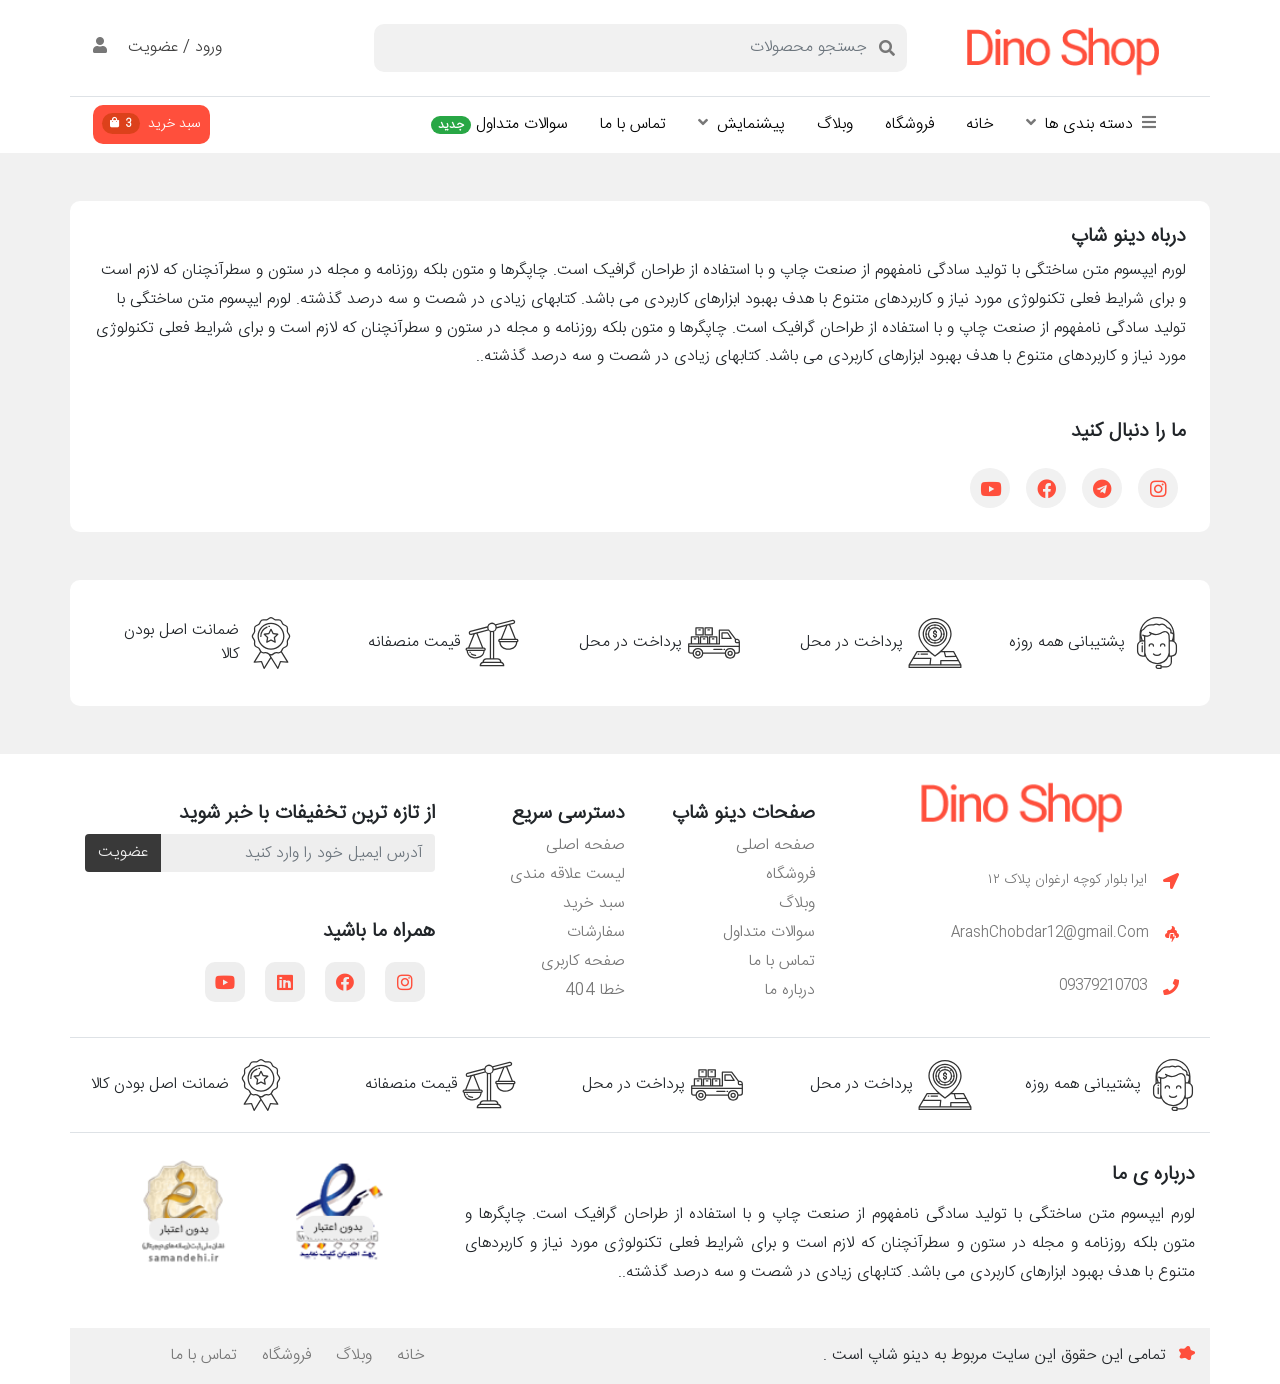
==== commit 0b6c5ed9: "SEO, interlinking and asset fixes: sitemap/robots/icons/OG, lang=fa, per-page metadata, fix case-bro" ====
--- a/aboutUs.html
+++ b/aboutUs.html
@@ -1,16 +1,121 @@
 <!DOCTYPE html>
-<html lang="en">
+<html lang="fa">
 
 <head>
     <meta charset="UTF-8">
     <meta http-equiv="X-UA-Compatible" content="IE=edge">
     <meta name="viewport" content="width=device-width, initial-scale=1.0">
     <!-- Bootstrap Styles ---------------------------------------------------------------------- -->
-    <link rel="stylesheet" href="assets/css/bootstrap/bootstrap.min.css ">
+    <link rel="stylesheet" href="assets/css/bootstrap/bootstrap.min.css">
     <link rel="stylesheet" href="assets/fontawesome-free-5.15.4-web/css/all.min.css">
     <!-- My Custom Style ---------------------------------------------------------------------- -->
     <link rel="stylesheet" href="./assets/css/aboutUs.min.css">
-    <title> دینو شاپ - درباره ی ما </title>
+  <title>درباره ما | دینو شاپ</title>
+  <meta name="description" content="درباره فروشگاه اینترنتی دینو شاپ؛ هدف ما ارائه کالای اصل با قیمت مناسب، ارسال سریع و پشتیبانی از خریداران است." />
+  <meta name="author" content="Con Dev" />
+  <link rel="canonical" href="https://shop.condev.ir/aboutUs.html" />
+  <meta name="robots" content="index, follow, max-image-preview:large, max-snippet:-1, max-video-preview:-1" />
+  <meta name="theme-color" content="#FF4F3C" />
+
+  <!-- Icons -->
+  <link rel="icon" href="/favicon.ico" sizes="any" />
+  <link rel="icon" type="image/png" sizes="48x48" href="/assets/Images/favicon-48x48.png" />
+  <link rel="icon" type="image/png" sizes="96x96" href="/assets/Images/favicon-96x96.png" />
+  <link rel="icon" type="image/png" sizes="192x192" href="/assets/Images/favicon-192x192.png" />
+  <link rel="apple-touch-icon" sizes="180x180" href="/apple-touch-icon.png" />
+  <link rel="manifest" href="/site.webmanifest" />
+
+  <!-- Open Graph -->
+  <meta property="og:type" content="website" />
+  <meta property="og:site_name" content="دینو شاپ" />
+  <meta property="og:locale" content="fa_IR" />
+  <meta property="og:url" content="https://shop.condev.ir/aboutUs.html" />
+  <meta property="og:title" content="درباره ما | دینو شاپ" />
+  <meta property="og:description" content="درباره فروشگاه اینترنتی دینو شاپ؛ هدف ما ارائه کالای اصل با قیمت مناسب، ارسال سریع و پشتیبانی از خریداران است." />
+  <meta property="og:image" content="https://shop.condev.ir/assets/Images/og-image.png" />
+  <meta property="og:image:width" content="1200" />
+  <meta property="og:image:height" content="630" />
+  <meta property="og:image:alt" content="دینو شاپ: فروشگاه اینترنتی لوازم دیجیتال و خانگی" />
+
+  <!-- Twitter / X -->
+  <meta name="twitter:card" content="summary_large_image" />
+  <meta name="twitter:title" content="درباره ما | دینو شاپ" />
+  <meta name="twitter:description" content="درباره فروشگاه اینترنتی دینو شاپ؛ هدف ما ارائه کالای اصل با قیمت مناسب، ارسال سریع و پشتیبانی از خریداران است." />
+  <meta name="twitter:image" content="https://shop.condev.ir/assets/Images/og-image.png" />
+  <meta name="twitter:image:alt" content="دینو شاپ: فروشگاه اینترنتی لوازم دیجیتال و خانگی" />
+
+  <!-- Structured data -->
+  <script type="application/ld+json">
+  {
+    "@context": "https://schema.org",
+    "@graph": [
+      {
+        "@type": "WebSite",
+        "@id": "https://shop.condev.ir/#website",
+        "url": "https://shop.condev.ir/",
+        "name": "دینو شاپ",
+        "alternateName": "Dino Shop",
+        "inLanguage": "fa-IR",
+        "publisher": {
+          "@id": "https://shop.condev.ir/#organization"
+        }
+      },
+      {
+        "@type": "Organization",
+        "@id": "https://shop.condev.ir/#organization",
+        "name": "دینو شاپ",
+        "alternateName": "Dino Shop",
+        "url": "https://shop.condev.ir/",
+        "logo": {
+          "@type": "ImageObject",
+          "url": "https://shop.condev.ir/assets/Images/favicon-512x512.png",
+          "width": 512,
+          "height": 512
+        },
+        "sameAs": [
+          "https://www.instagram.com/con.dev",
+          "https://cv.condev.ir/"
+        ]
+      },
+      {
+        "@type": "WebPage",
+        "@id": "https://shop.condev.ir/aboutUs.html#webpage",
+        "url": "https://shop.condev.ir/aboutUs.html",
+        "name": "درباره ما | دینو شاپ",
+        "description": "درباره فروشگاه اینترنتی دینو شاپ؛ هدف ما ارائه کالای اصل با قیمت مناسب، ارسال سریع و پشتیبانی از خریداران است.",
+        "inLanguage": "fa-IR",
+        "isPartOf": {
+          "@id": "https://shop.condev.ir/#website"
+        },
+        "primaryImageOfPage": {
+          "@type": "ImageObject",
+          "url": "https://shop.condev.ir/assets/Images/og-image.png"
+        },
+        "breadcrumb": {
+          "@id": "https://shop.condev.ir/aboutUs.html#breadcrumb"
+        }
+      },
+      {
+        "@type": "BreadcrumbList",
+        "@id": "https://shop.condev.ir/aboutUs.html#breadcrumb",
+        "itemListElement": [
+          {
+            "@type": "ListItem",
+            "position": 1,
+            "name": "دینو شاپ",
+            "item": "https://shop.condev.ir/"
+          },
+          {
+            "@type": "ListItem",
+            "position": 2,
+            "name": "درباره ما"
+          }
+        ]
+      }
+    ]
+  }
+  </script>
+
 </head>
 
 <body class="bg-gray">
@@ -47,23 +152,23 @@
                         <li> <i class="fa fa-laptop"></i> <a href="./Category.html">
                                 کالای دیجیتال </a>
                         </li>
-                        <li> <i class="fa fa-wrench"></i> <a href=""> خودرو و ابزار </a>
+                        <li> <i class="fa fa-wrench"></i> <a href="https://cv.condev.ir/"> خودرو و ابزار </a>
                         </li>
-                        <li> <i class="fa fa-child"></i> <a href=""> مد و پوشاک </a>
+                        <li> <i class="fa fa-child"></i> <a href="https://www.instagram.com/con.dev"> مد و پوشاک </a>
                         </li>
-                        <li> <i class="fa fa-clipboard"></i> <a href=""> کتاب و لوازم
+                        <li> <i class="fa fa-clipboard"></i> <a href="https://cv.condev.ir/"> کتاب و لوازم
                                 تحریر</a>
                         </li>
-                        <li> <i class="fa fa-bolt"></i> <a href=""> ورزش و سفر</a> </li>
+                        <li> <i class="fa fa-bolt"></i> <a href="https://www.instagram.com/con.dev"> ورزش و سفر</a> </li>
                     </ul>
 
                 </div>
 
-                <li> <i class="fa fa-shopping-cart "> </i> <a href=""> سوپرمارکت </a> </li>
+                <li> <i class="fa fa-shopping-cart "> </i> <a href="https://cv.condev.ir/"> سوپرمارکت </a> </li>
                 <li> <i class="fa fa-coffee"></i> <a href="./Favorites.html"> علاقه مندی ها </a> </li>
-                <li> <i class="fa fa-magic"> </i> <a href=""> شگفت انگیز ها </a> </li>
+                <li> <i class="fa fa-magic"> </i> <a href="https://www.instagram.com/con.dev"> شگفت انگیز ها </a> </li>
                 <li> <i class="fa fa-question-circle"></i> <a href="./Question.html"> سوالی دارید ؟ </a> </li>
-                <li> <i class="fa fa-users"></i> <a href=""> فروشنده شوید </a> </li>
+                <li> <i class="fa fa-users"></i> <a href="https://cv.condev.ir/"> فروشنده شوید </a> </li>
                 <li> <i class="fa fa-user"></i> <a href="./Login.html"> ورود / ثبت نام </a> </li>
             </ul>
 
@@ -155,7 +260,7 @@
                         <a href="./index.html" class="m-2 mx-3 d-block"> خانه </a>
                         <a href="./Category.html" class="m-2 mx-3 d-block"> فروشگاه </a>
                         <a href="./Blog.html" class="m-2 mx-3 d-block"> وبلاگ </a>
-                        <a href="#" class="m-2 mx-3 d-block ShowBoxs" onmouseover="ShowNotFoundProduct('Preview')"
+                        <a href="Product.html" class="m-2 mx-3 d-block ShowBoxs" onmouseover="ShowNotFoundProduct('Preview')"
                             onmouseout="HideNotFoundProduct('Preview')"> پیشنمایش <i class="fa fa-angle-down mr-1"></i>
                         </a>
                         <a href="./ContactUs.html" class="m-2 mx-3 d-block"> تماس با ما </a>
@@ -191,15 +296,15 @@
                             <div class="col-3 h-100">
                                 <nav class="navbar d-flex flex-column align-items-start">
                                     <h5>کالای دیجیتال</h5>
-                                    <a class="my-1 nav-item" href="#"> کامپیوتر و تجهیزات </a>
-                                    <a class="my-1 nav-item" href="#"> گوشی موبایل </a>
-                                    <a class="my-1 nav-item" href="#"> لپ تاپ </a>
-                                    <a class="my-1 nav-item" href="#"> کنسول خانگی </a>
-                                    <a class="my-1 nav-item" href="#"> پاوربانک </a>
-                                    <a class="my-1 nav-item" href="#"> کارت حافظه <span
+                                    <a class="my-1 nav-item" href="Category.html"> کامپیوتر و تجهیزات </a>
+                                    <a class="my-1 nav-item" href="Category.html"> گوشی موبایل </a>
+                                    <a class="my-1 nav-item" href="Category.html"> لپ تاپ </a>
+                                    <a class="my-1 nav-item" href="Category.html"> کنسول خانگی </a>
+                                    <a class="my-1 nav-item" href="Category.html"> پاوربانک </a>
+                                    <a class="my-1 nav-item" href="Category.html"> کارت حافظه <span
                                             class="badge badge-pill badge-info"> ویژه </span> </a>
-                                    <a class="my-1 nav-item" href="#"> کنسول خانگی </a>
-                                    <a class="my-1 nav-item" href="#"> کارت حافظه </a>
+                                    <a class="my-1 nav-item" href="Category.html"> کنسول خانگی </a>
+                                    <a class="my-1 nav-item" href="Category.html"> کارت حافظه </a>
                                 </nav>
 
                             </div>
@@ -208,15 +313,15 @@
                                 <nav class="navbar d-flex flex-column align-items-start">
                                     <h5>گوشی موبایل</h5>
 
-                                    <a class="my-1 nav-item" href="#"> سامسونگ </a>
-                                    <a class="my-1 nav-item" href="#"> شیائومی </a>
-                                    <a class="my-1 nav-item" href="#"> پوکو </a>
-                                    <a class="my-1 nav-item" href="#"> هواوی <span
+                                    <a class="my-1 nav-item" href="Category.html"> سامسونگ </a>
+                                    <a class="my-1 nav-item" href="Category.html"> شیائومی </a>
+                                    <a class="my-1 nav-item" href="Category.html"> پوکو </a>
+                                    <a class="my-1 nav-item" href="Category.html"> هواوی <span
                                             class="badge badge-pill badge-success"> جدید </span> </a>
-                                    <a class="my-1 nav-item" href="#"> اپل </a>
-                                    <a class="my-1 nav-item" href="#"> هانر </a>
-                                    <a class="my-1 nav-item" href="#"> نوکیا </a>
-                                    <a class="my-1 nav-item" href="#"> وان پلاس </a>
+                                    <a class="my-1 nav-item" href="Category.html"> اپل </a>
+                                    <a class="my-1 nav-item" href="Category.html"> هانر </a>
+                                    <a class="my-1 nav-item" href="Category.html"> نوکیا </a>
+                                    <a class="my-1 nav-item" href="Category.html"> وان پلاس </a>
                                 </nav>
 
                             </div>
@@ -224,13 +329,13 @@
                             <div class="col-3 h-100">
                                 <nav class="navbar d-flex flex-column align-items-start">
                                     <h5>گوشی موبایل</h5>
-                                    <a class="my-1 nav-item" href="#"> ماوس </a>
-                                    <a class="my-1 nav-item" href="#"> کیبرد </a>
-                                    <a class="my-1 nav-item" href="#"> لپ تاپ </a>
-                                    <a class="my-1 nav-item" href="#"> مودم روتر </a>
-                                    <a class="my-1 nav-item" href="#"> پاور </a>
-                                    <a class="my-1 nav-item" href="#"> مودم روتر </a>
-                                    <a class="my-1 nav-item" href="#"> کیس سمبل <span
+                                    <a class="my-1 nav-item" href="Category.html"> ماوس </a>
+                                    <a class="my-1 nav-item" href="Category.html"> کیبرد </a>
+                                    <a class="my-1 nav-item" href="Category.html"> لپ تاپ </a>
+                                    <a class="my-1 nav-item" href="Category.html"> مودم روتر </a>
+                                    <a class="my-1 nav-item" href="Category.html"> پاور </a>
+                                    <a class="my-1 nav-item" href="Category.html"> مودم روتر </a>
+                                    <a class="my-1 nav-item" href="Category.html"> کیس سمبل <span
                                             class="badge badge-pill badge-danger"> داغ </span> </a>
                                 </nav>
 
@@ -241,7 +346,7 @@
                                 <div class="Product-Menu d-flex justify-content-start align-items-center w-100 h-50">
 
                                     <div>
-                                        <a href="#">
+                                        <a href="https://www.instagram.com/con.dev">
                                             <img src="./assets/Images/Product-18.jpg" alt="">
                                         </a>
                                     </div>
@@ -258,7 +363,7 @@
                                 <div class="Product-Menu d-flex justify-content-between align-items-center w-100 h-50">
 
                                     <div class=" h-100">
-                                        <a href="#">
+                                        <a href="https://cv.condev.ir/">
                                             <img src="./assets/Images/Product-1.jpg" alt="">
                                         </a>
                                     </div>
@@ -277,7 +382,7 @@
                                 <div class="Product-Menu d-flex justify-content-between align-items-center w-100 h-50">
 
                                     <div class=" h-100">
-                                        <a href="#">
+                                        <a href="https://www.instagram.com/con.dev">
                                             <img src="./assets/Images/Product-1.jpg" alt="">
                                         </a>
                                     </div>
@@ -296,7 +401,7 @@
                                 <div class="Product-Menu d-flex justify-content-between align-items-center w-100 h-50">
 
                                     <div class=" h-100">
-                                        <a href="#">
+                                        <a href="https://cv.condev.ir/">
                                             <img src="./assets/Images/Product-1.jpg" alt="">
                                         </a>
                                     </div>
@@ -315,7 +420,7 @@
                                 <div class="Product-Menu d-flex justify-content-between align-items-center w-100 h-50">
 
                                     <div class=" h-100">
-                                        <a href="#">
+                                        <a href="https://www.instagram.com/con.dev">
                                             <img src="./assets/Images/Product-1.jpg" alt="">
                                         </a>
                                     </div>
@@ -340,11 +445,11 @@
                             <div class="col-3 h-100">
                                 <nav class="navbar d-flex flex-column align-items-start">
                                     <h5>صوتی تصویری</h5>
-                                    <a class="my-1 nav-item" href="#">تلوزیون </a>
-                                    <a class="my-1 nav-item" href="#"> اسپیکر </a>
-                                    <a class="my-1 nav-item" href="#"> سینما خانواده </a>
-                                    <a class="my-1 nav-item" href="#"> نو و ریسه </a>
-                                    <a class="my-1 nav-item" href="#"> لوستر و چراغ </a>
+                                    <a class="my-1 nav-item" href="Category.html">تلوزیون </a>
+                                    <a class="my-1 nav-item" href="Category.html"> اسپیکر </a>
+                                    <a class="my-1 nav-item" href="Category.html"> سینما خانواده </a>
+                                    <a class="my-1 nav-item" href="Category.html"> نو و ریسه </a>
+                                    <a class="my-1 nav-item" href="Category.html"> لوستر و چراغ </a>
                                 </nav>
 
                             </div>
@@ -353,14 +458,14 @@
                                 <nav class="navbar d-flex flex-column align-items-start">
                                     <h5>لوازم برقی</h5>
 
-                                    <a class="my-1 nav-item" href="#"> یخجال و فریز </a>
-                                    <a class="my-1 nav-item" href="#"> جاروبرقی </a>
-                                    <a class="my-1 nav-item" href="#"> جارو شارژی </a>
-                                    <a class="my-1 nav-item" href="#"> اتو بخار </a>
-                                    <a class="my-1 nav-item" href="#"> ماشین لباسشویی </a>
-                                    <a class="my-1 nav-item" href="#"> کولر و پنکه </a>
-                                    <a class="my-1 nav-item" href="#"> قهوه و چای ساز </a>
-                                    <a class="my-1 nav-item" href="#"> ترازوی آشپز خانه </a>
+                                    <a class="my-1 nav-item" href="Category.html"> یخجال و فریز </a>
+                                    <a class="my-1 nav-item" href="Category.html"> جاروبرقی </a>
+                                    <a class="my-1 nav-item" href="Category.html"> جارو شارژی </a>
+                                    <a class="my-1 nav-item" href="Category.html"> اتو بخار </a>
+                                    <a class="my-1 nav-item" href="Category.html"> ماشین لباسشویی </a>
+                                    <a class="my-1 nav-item" href="Category.html"> کولر و پنکه </a>
+                                    <a class="my-1 nav-item" href="Category.html"> قهوه و چای ساز </a>
+                                    <a class="my-1 nav-item" href="index.html"> ترازوی آشپز خانه </a>
                                 </nav>
 
                             </div>
@@ -368,12 +473,12 @@
                             <div class="col-3 h-100">
                                 <nav class="navbar d-flex flex-column align-items-start">
                                     <h5>آشپزخانه</h5>
-                                    <a class="my-1 nav-item" href="#"> فلاسک و کلمن </a>
-                                    <a class="my-1 nav-item" href="#"> کتری و قوری </a>
-                                    <a class="my-1 nav-item" href="#"> ظروف و یکبار مصرف </a>
-                                    <a class="my-1 nav-item" href="#"> سرویس و ظروف </a>
-                                    <a class="my-1 nav-item" href="#"> ماشین لباسشویی </a>
-                                    <a class="my-1 nav-item" href="#"> اجاق گاز </a>
+                                    <a class="my-1 nav-item" href="Category.html"> فلاسک و کلمن </a>
+                                    <a class="my-1 nav-item" href="Category.html"> کتری و قوری </a>
+                                    <a class="my-1 nav-item" href="Category.html"> ظروف و یکبار مصرف </a>
+                                    <a class="my-1 nav-item" href="Category.html"> سرویس و ظروف </a>
+                                    <a class="my-1 nav-item" href="Category.html"> ماشین لباسشویی </a>
+                                    <a class="my-1 nav-item" href="Category.html"> اجاق گاز </a>
                                 </nav>
 
                             </div>
@@ -383,7 +488,7 @@
                                 <div class="Product-Menu d-flex justify-content-between align-items-center w-100 h-50">
 
                                     <div class=" h-100">
-                                        <a href="#">
+                                        <a href="https://cv.condev.ir/">
                                             <img src="./assets/Images/Product-11.jpg" alt="">
                                         </a>
                                     </div>
@@ -401,7 +506,7 @@
                                 <div class="Product-Menu d-flex justify-content-between align-items-center w-100 h-50">
 
                                     <div class=" h-100">
-                                        <a href="#">
+                                        <a href="https://www.instagram.com/con.dev">
                                             <img src="./assets/Images/Product-15.jpg" alt="">
                                         </a>
                                     </div>
@@ -426,14 +531,14 @@
                                 <nav class="navbar d-flex flex-column align-items-start">
                                     <h5>گوشی موبایل </h5>
 
-                                    <a class="my-1 nav-item" href="#"> سامسونگ </a>
-                                    <a class="my-1 nav-item" href="#"> شیائومی </a>
-                                    <a class="my-1 nav-item" href="#"> پوکو </a>
-                                    <a class="my-1 nav-item" href="#"> هواوی </a>
-                                    <a class="my-1 nav-item" href="#"> اپل </a>
-                                    <a class="my-1 nav-item" href="#"> هانر </a>
-                                    <a class="my-1 nav-item" href="#"> نوکیا </a>
-                                    <a class="my-1 nav-item" href="#"> وان پلاس </a>
+                                    <a class="my-1 nav-item" href="Category.html"> سامسونگ </a>
+                                    <a class="my-1 nav-item" href="Category.html"> شیائومی </a>
+                                    <a class="my-1 nav-item" href="Category.html"> پوکو </a>
+                                    <a class="my-1 nav-item" href="Category.html"> هواوی </a>
+                                    <a class="my-1 nav-item" href="Category.html"> اپل </a>
+                                    <a class="my-1 nav-item" href="Category.html"> هانر </a>
+                                    <a class="my-1 nav-item" href="Category.html"> نوکیا </a>
+                                    <a class="my-1 nav-item" href="Category.html"> وان پلاس </a>
                                 </nav>
 
                             </div>
@@ -441,11 +546,11 @@
                             <div class="col-3 h-100">
                                 <nav class="navbar d-flex flex-column align-items-start">
                                     <h5>صوتی تصویری</h5>
-                                    <a class="my-1 nav-item" href="#">تلوزیون </a>
-                                    <a class="my-1 nav-item" href="#"> اسپیکر </a>
-                                    <a class="my-1 nav-item" href="#"> سینما خانواده </a>
-                                    <a class="my-1 nav-item" href="#"> نو و ریسه </a>
-                                    <a class="my-1 nav-item" href="#"> لوستر و چراغ </a>
+                                    <a class="my-1 nav-item" href="Category.html">تلوزیون </a>
+                                    <a class="my-1 nav-item" href="Category.html"> اسپیکر </a>
+                                    <a class="my-1 nav-item" href="Category.html"> سینما خانواده </a>
+                                    <a class="my-1 nav-item" href="Category.html"> نو و ریسه </a>
+                                    <a class="my-1 nav-item" href="Category.html"> لوستر و چراغ </a>
                                 </nav>
 
                             </div>
@@ -454,14 +559,14 @@
                                 <nav class="navbar d-flex flex-column align-items-start">
                                     <h5>لوازم برقی</h5>
 
-                                    <a class="my-1 nav-item" href="#"> یخجال و فریز </a>
-                                    <a class="my-1 nav-item" href="#"> جاروبرقی </a>
-                                    <a class="my-1 nav-item" href="#"> جارو شارژی </a>
-                                    <a class="my-1 nav-item" href="#"> اتو بخار </a>
-                                    <a class="my-1 nav-item" href="#"> ماشین لباسشویی </a>
-                                    <a class="my-1 nav-item" href="#"> کولر و پنکه </a>
-                                    <a class="my-1 nav-item" href="#"> قهوه و چای ساز </a>
-                                    <a class="my-1 nav-item" href="#"> ترازوی آشپز خانه </a>
+                                    <a class="my-1 nav-item" href="Category.html"> یخجال و فریز </a>
+                                    <a class="my-1 nav-item" href="Category.html"> جاروبرقی </a>
+                                    <a class="my-1 nav-item" href="Category.html"> جارو شارژی </a>
+                                    <a class="my-1 nav-item" href="Category.html"> اتو بخار </a>
+                                    <a class="my-1 nav-item" href="Category.html"> ماشین لباسشویی </a>
+                                    <a class="my-1 nav-item" href="Category.html"> کولر و پنکه </a>
+                                    <a class="my-1 nav-item" href="Category.html"> قهوه و چای ساز </a>
+                                    <a class="my-1 nav-item" href="index.html"> ترازوی آشپز خانه </a>
                                 </nav>
 
                             </div>
@@ -471,7 +576,7 @@
                                 <div class="Product-Menu d-flex justify-content-between align-items-center w-100 h-50">
 
                                     <div class=" h-100">
-                                        <a href="#">
+                                        <a href="https://cv.condev.ir/">
                                             <img src="./assets/Images/Product-14.jpg" alt="">
                                         </a>
                                     </div>
@@ -489,7 +594,7 @@
                                 <div class="Product-Menu d-flex justify-content-between align-items-center w-100 h-50">
 
                                     <div class=" h-100">
-                                        <a href="#">
+                                        <a href="https://www.instagram.com/con.dev">
                                             <img src="./assets/Images/Product-6.jpg" alt="">
                                         </a>
                                     </div>
@@ -586,7 +691,7 @@
 
                                 <div class="w-100 d-flex mt-5 ChangeSizeFont border-bottom">
 
-                                    <a href="#" class="w-25 position-relative">
+                                    <a href="https://cv.condev.ir/" class="w-25 position-relative">
                                         <div
                                             class="bage badge-info badge-pill position-absolute small Bold count-product">
                                             2 </div>
@@ -615,7 +720,7 @@
 
                                 <div class="w-100 d-flex mt-5 ChangeSizeFont border-bottom">
 
-                                    <a href="#" class="w-25 position-relative">
+                                    <a href="https://www.instagram.com/con.dev" class="w-25 position-relative">
                                         <div
                                             class="bage badge-info badge-pill position-absolute small Bold count-product">
                                             5 </div>
@@ -644,7 +749,7 @@
 
                                 <div class="w-100 d-flex mt-5 ChangeSizeFont border-bottom">
 
-                                    <a href="#" class="w-25 position-relative">
+                                    <a href="https://cv.condev.ir/" class="w-25 position-relative">
                                         <div
                                             class="bage badge-info badge-pill position-absolute small Bold count-product">
                                             2 </div>
@@ -695,7 +800,7 @@
                     </div>
 
                     <div class="d-lg-none d-flex mt-2">
-                        <a href="#" class="Content Text-Gray mx-1 ">ورود</a>
+                        <a href="Login.html" class="Content Text-Gray mx-1 ">ورود</a>
                         <span> <i class="fa fa-user"> </i> </span>
                     </div>
 
@@ -957,24 +1062,24 @@
                 <div class="col-6 col-lg-2 Link-Pages pt-5">
                     <h5 class="Bold">صفحات دینو شاپ</h5>
                     <nav>
-                        <a href="#"> صفحه اصلی </a>
-                        <a href="#"> فروشگاه </a>
+                        <a href="index.html"> صفحه اصلی </a>
+                        <a href="Category.html"> فروشگاه </a>
                         <a href="./Blog.html"> وبلاگ </a>
-                        <a href="#"> سوالات متداول</a>
-                        <a href="#"> تماس با ما</a>
-                        <a href="#"> درباره ما</a>
+                        <a href="Question.html"> سوالات متداول</a>
+                        <a href="ContactUs.html"> تماس با ما</a>
+                        <a href="aboutUs.html"> درباره ما</a>
                     </nav>
                 </div>
 
                 <div class="col-6 col-lg-2 Link-Pages pt-5">
                     <h5 class="Bold">دسترسی سریع</h5>
                     <nav>
-                        <a href="#"> صفحه اصلی </a>
+                        <a href="index.html"> صفحه اصلی </a>
                         <a href="./Favorites.html"> لیست علاقه مندی </a>
-                        <a href="#"> سبد خرید </a>
-                        <a href="#"> سفارشات </a>
-                        <a href="#"> صفحه کاربری </a>
-                        <a href="#"> خطا 404 </a>
+                        <a href="Cart.html"> سبد خرید </a>
+                        <a href="Invoice.html"> سفارشات </a>
+                        <a href="Login.html"> صفحه کاربری </a>
+                        <a href="Error404.html"> خطا 404 </a>
                     </nav>
                 </div>
 
@@ -1213,10 +1318,10 @@
                 <div class="links col-12 col-lg-4 mt-3 m-lg-0">
 
                     <nav>
-                        <a href="#"> خانه </a>
+                        <a href="index.html"> خانه </a>
                         <a href="./Blog.html"> وبلاگ </a>
-                        <a href="#"> فروشگاه</a>
-                        <a href="#"> تماس با ما</a>
+                        <a href="Category.html"> فروشگاه</a>
+                        <a href="ContactUs.html"> تماس با ما</a>
                     </nav>
 
                 </div>
@@ -1233,14 +1338,14 @@
 
     <!-- ---------------------------------------------------------------------------------------- -->
     <!-- Bootstrap Js ---------------------------------------------------------------------- -->
-    <script src="assets/js/jquery-3.5.1.min.js"> </script>
+    <script src="assets/Js/jquery-3.5.1.min.js"> </script>
     <script>
         $(function () {
             $('[data-toggle="tooltip"]').tooltip()
         })
     </script>
 
-    <script src="assets/js/popper.js"></script>
+    <script src="assets/Js/popper.js"></script>
     <script src="./assets/Js/bootstrap/bootstrap.min.js"></script>
     <script src="./assets/Js/bootstrap/bootstrap.bundle.min.js"></script>
     <!-- ---------------------------------------------------------------------------------------- -->
--- a/assets/css/aboutUs.min.css
+++ b/assets/css/aboutUs.min.css
@@ -1 +1 @@
-@font-face{font-family:"IranSans";src:url("../fonts/IRANSans/IRANSansWeb.woff");src:url("../Fonts/IRANSans/IRANSansWeb_Light.woff") format("woff"),url("../Fonts/IRANSans/IRANSansWeb_Bold.woff") format("woff"),url("../Fonts/IRANSans/IRANSansWeb_Medium.woff") format("woff"),url("../Fonts/IRANSans/IRANSansWeb_UltraLight.woff") format("woff");font-weight:normal;font-style:normal}.Text-Orange{color:#FF4F3C !important}.Text-Black{color:#000 !important}.Text-Black-Light{color:#777 !important}.Text-Gray{color:#404040 !important}.Text-NewGray{color:#666 !important}.bg-gray{background-color:#f1f1f1 !important}.bg-Orange{background-color:#FF4F3C !important;-webkit-transition:all .5s;transition:all .5s}.bg-Orange:hover{background-color:#ff4f3cdc !important}.Radius-10{border-radius:10px !important}.Radius-Product{border-radius:0 0 10px 10px !important}.Radius-Left{border-radius:10px 0 0 10px !important}.Radius-Right{border-radius:0 10px 10px 0 !important}*{direction:rtl;text-align:right;font-family:IranSans}button:focus,button.btn:focus,textarea:focus,textarea.form-control:focus,input.form-control:focus,input[type=text]:focus,input[type=password]:focus,input[type=email]:focus,input[type=number]:focus,[type=text].form-control:focus,[type=password].form-control:focus,[type=email].form-control:focus,[type=tel].form-control:focus,[contenteditable].form-control:focus{-webkit-box-shadow:inset 0 0 0 #ddd;box-shadow:inset 0 0 0 #ddd}.Style-Bottom-Slider{width:8px !important;height:8px !important;margin:0 7px !important;cursor:pointer !important;border-radius:10px !important}.Style-Bottom-Slider:hover{background-color:#404040 !important;opacity:1}.BorderAndOutline-None{border:none !important;outline:none !important}.Bold{font-weight:bold !important}a{text-decoration:none !important}a i{-webkit-transition:all .3s;transition:all .3s}a:hover i{color:#FF4F3C}.ShowBoxs{padding-bottom:26px;margin-bottom:-19px !important}.cut-text{text-overflow:ellipsis;overflow:hidden;width:140px;white-space:nowrap}.Line-height{line-height:1.8}.Pointer{cursor:pointer}.Style-Offer-Course .onsale{position:absolute;left:0px;top:10px;letter-spacing:1px;border-radius:2px 2px 2px 0;background-color:#FF4F3C;color:#fff;padding:9px 9px 9px 34px;line-height:1.5;z-index:9}.Style-Offer-Course .onsale::after{content:"";position:absolute;width:14px;height:1px;background-color:#fff;top:51%;left:12px;bottom:auto;-webkit-transform:translateY(-50%);transform:translateY(-50%)}.Style-Offer-Course .onsale::before{content:"";position:absolute;left:0;bottom:-10px;background-color:transparent;-webkit-filter:brightness(80%);filter:brightness(80%);border-left-color:transparent !important;border-bottom-color:transparent !important;border-color:#FF4F3C;border-width:5px;border-style:solid}.Right-Border{border-right:5px solid #e2e2e2;padding-right:8px;font-size:1.1em;margin-bottom:15px}.Menu-Title{position:relative;display:inline-block;font-weight:700}.Menu-Title::before{content:'';position:absolute;right:-10px;height:100%;width:2px;background-color:#FF4F3C}.Box-Courses{position:relative;width:260px;background-color:#fff}.Box-Courses .onsale{position:absolute;left:-10px;top:10px;letter-spacing:1px;border-radius:2px 2px 2px 0;background-color:#FF4F3C;color:#fff;padding:9px 9px 9px 34px;line-height:1.5;z-index:9}.Box-Courses .onsale::after{content:"";position:absolute;width:14px;height:1px;background-color:#fff;top:51%;left:12px;bottom:auto;-webkit-transform:translateY(-50%);transform:translateY(-50%)}.Box-Courses .onsale::before{content:"";position:absolute;left:0;bottom:-10px;background-color:transparent;-webkit-filter:brightness(80%);filter:brightness(80%);border-left-color:transparent !important;border-bottom-color:transparent !important;border-color:#FF4F3C;border-width:5px;border-style:solid}.Box-Courses:hover .add-to-card-loop{opacity:1;visibility:visible}.Box-Courses .ConIamgeProduct{height:296.344px}.DateNews{margin-right:35px !important}.DateNews>*{display:inline-block;margin:0 3px}.DateNews::before{content:"----";position:absolute;right:24px}.Box-News{width:257.500px;height:450px;overflow:hidden;display:-webkit-box;display:-ms-flexbox;display:flex;-webkit-box-pack:center;-ms-flex-pack:center;justify-content:center;position:relative;cursor:pointer}.Box-News img{width:auto;height:100%;position:relative;z-index:-1}.Box-News .Text-Box-News{position:absolute;bottom:20px;z-index:15;padding:0 20px}.Box-News .Text-Box-News>*{margin:5px 0}.Box-News .Text-Box-News a{color:#f1f1f1}.Box-News .Alarm{position:absolute;top:-50px;width:60%;height:30px;background-color:#FF4F3C;border-radius:10px;font-size:13px;overflow:hidden;-webkit-transition:top .5s;transition:top .5s}.Box-News:hover .Alarm{top:20px}.Box-News::before{content:"";background:-webkit-gradient(linear, left bottom, left top, from(rgba(0,0,0,0.7)), to(rgba(0,0,0,0)));background:linear-gradient(to top, rgba(0,0,0,0.7), rgba(0,0,0,0));position:absolute;top:0;bottom:0;right:0;left:0;z-index:8}.add-to-card-loop{border-radius:10px;background-color:#fff;-webkit-box-shadow:0px 0px 10px 0px #0000000d;box-shadow:0px 0px 10px 0px #0000000d;color:#FF4F3C;height:40px;width:55%;position:absolute;top:55%;left:50%;opacity:0;visibility:hidden;-webkit-transition:all .5s;transition:all .5s;-webkit-transform:translateX(-50%);transform:translateX(-50%)}.add-to-card-loop span{width:calc(100% / 3);text-align:center;height:100%;display:-webkit-box;display:-ms-flexbox;display:flex;-webkit-box-align:center;-ms-flex-align:center;align-items:center;-webkit-box-pack:center;-ms-flex-pack:center;justify-content:center;font-size:14px;margin-top:1px}.add-to-card-loop span a{color:#777}.add-to-card-loop span:first-child{border-left:1px solid #d3d3d3d1}.add-to-card-loop span:last-child{border-right:1px solid #d3d3d3d1}.Con-Futare{display:-ms-grid;display:grid;-ms-grid-columns:1fr 1fr 1fr 1fr 1fr;grid-template-columns:1fr 1fr 1fr 1fr 1fr}.Con-Futare .Items-Futare{margin:20px 10px}.Con-Futare p{margin:0 5px}.Con-Futare svg{width:54px;height:54px}.LastCourses p{font-size:15px}.Con-One-Slide{display:-ms-grid;display:grid;grid-gap:27px;width:auto;height:auto;-ms-grid-columns:1fr 1fr 1fr 1fr;grid-template-columns:1fr 1fr 1fr 1fr;justify-items:center}.Con-News{display:-webkit-box;display:-ms-flexbox;display:flex;-webkit-box-pack:justify;-ms-flex-pack:justify;justify-content:space-between;-webkit-box-align:center;-ms-flex-align:center;align-items:center;color:#f1f1f1}.Con-News button{margin:0 auto !important}.Last-Post{height:100px}.Last-Post h6{font-size:14px;line-height:1.5}.Last-Post img{width:100%;height:100%}.Last-Post a{width:32%;height:100%}.borderB{border-bottom:1px dashed #e6e6e6}header .fa{color:#777}header a{color:#000;-webkit-transition:color .3s;transition:color .3s}header a:hover{color:#FF4F3C}header .BoxNotFoundProduct{top:54px;width:300px;height:250px;opacity:0;-webkit-transition:all .5s;transition:all .5s;visibility:hidden;z-index:-20}header .BoxNotFoundProduct img{width:150px}header .Menu-Product{top:64px;opacity:0;-webkit-transition:all .5s;transition:all .5s;visibility:hidden;z-index:-20;-webkit-box-shadow:0px 4px 5px #00000040;box-shadow:0px 4px 5px #00000040}header .Box-Category-Menu{width:1100px !important;height:450px;top:74px;display:-webkit-box;display:-ms-flexbox;display:flex;visibility:hidden;-webkit-transition:all .5s;transition:all .5s;z-index:-5}header .Box-Category-Menu h5{font-size:16px;font-weight:bold;color:#000;margin-bottom:20px}header .Box-Category-Menu a{font-size:15px;color:#777;font-weight:500;-webkit-transition:all .5s;transition:all .5s}header .Box-Category-Menu a:hover{color:#FF4F3C}header .Box-Category-Menu .Product-Menu{text-align:right}header .Box-Category-Menu .Product-Menu img{width:110px;height:145px}header .Box-Category-Menu .Product-Menu h5{line-height:2.3;padding:0;margin:0;font-size:14px}header .Box-Category-Menu .Product-Menu p{font-size:12px}header .Box-Category-Menu .ContainerButtonMenu-Header{max-height:56px}header .Box-Category-Menu .ContainerButtonMenu-Header .CategoryTitle{width:calc(100% / 3);color:#000;cursor:pointer;-webkit-transition:all .5s;transition:all .5s}header .Box-Category-Menu .ContainerButtonMenu-Header .CategoryTitle:nth-child(1){background-color:#f1f1f1}header .Box-Category-Menu .Container-Items-Menu{height:calc(100% - 56px)}header .Box-Category-Menu .Container-Items-Menu h5{line-height:1.8}header .Box-Category-Menu #Home,header .Box-Category-Menu #Poshok{display:none}header .Preview{width:1000px !important;height:400px;-webkit-box-pack:justify;-ms-flex-pack:justify;justify-content:space-between;-webkit-box-align:center;-ms-flex-align:center;align-items:center;display:-webkit-box;display:-ms-flexbox;display:flex;visibility:hidden;-webkit-transition:all .5s;transition:all .5s;z-index:-5;top:70px}header .Preview .box-image{width:300px;height:350px;cursor:pointer}header .Preview .box-image img{width:100%;height:100%}header .Preview .box-image .OnImage{top:0;left:0;background-color:rgba(0,0,0,0.144)}header .Preview .box-image .OnImage a{background-color:#f1f1f1;-webkit-transform:all .5s;transform:all .5s}header .Preview .box-image .OnImage a:hover{color:#fff;background-color:#FF4F3C}header .left-right-menu{background-color:#4A5A68;color:#F3F3F3;width:230px;height:100vh;overflow:hidden;position:absolute;right:-500px;top:0;bottom:0;-webkit-transition:all 1s;transition:all 1s;z-index:50}header .left-right-menu h2{font-size:25px;margin-right:30px}header .left-right-menu ul{padding:25px 10px}header .left-right-menu ul li{display:block;margin:20px;cursor:pointer;-webkit-transition:all .3s;transition:all .3s}header .left-right-menu ul li:hover>*{color:#ff7c65}header .left-right-menu ul li i{color:#F3F3F3;-webkit-transition:all .3s;transition:all .3s}header .left-right-menu ul li a{color:#F3F3F3;margin-right:10px;-webkit-transition:all .3s;transition:all .3s}header .left-right-menu ul .Mobile-Category{background-color:#3a4854;width:100%;direction:rtl;overflow:hidden;height:auto;-webkit-transition:all .5s;transition:all .5s;height:0;border-radius:10px}header .left-right-menu ul .Mobile-Category ul{padding:10px}header .left-right-menu ul .Mobile-Category ul li{display:block;-webkit-transition:all .5s;transition:all .5s;padding:10px 0;border-radius:10px;margin:0}header .left-right-menu ul .Mobile-Category ul li:hover{background-color:#4a5a68}header .left-right-menu ul .Mobile-Category ul li i{color:#F3F3F3;font-size:14px;margin:0 5px;margin-right:10px}header .left-right-menu ul .Mobile-Category ul li a{color:#F3F3F3;font-size:12px}header .Menu-Product{top:55px;width:350px}header .Menu-Product .con-meuuProduct{max-height:300px}header .Menu-Product .con-meuuProduct .count-product{top:0}footer{display:-webkit-box;display:-ms-flexbox;display:flex;-webkit-box-pack:center;-ms-flex-pack:center;justify-content:center;-webkit-box-align:center;-ms-flex-align:center;align-items:center;-webkit-box-orient:vertical;-webkit-box-direction:normal;-ms-flex-direction:column;flex-direction:column}footer .Addreses p{font-size:14px;color:#777;margin:0}footer .Addreses i{color:#FF4F3C;font-size:16px;margin:0 10px}footer .Link-Pages a{color:#777;-webkit-transition:all .3s;transition:all .3s;display:block;margin:5px 0}footer .Link-Pages a:hover{color:#FF4F3C}footer .Form-footer input[type=text]{background-color:#eee !important;color:#666 !important;border:none}footer .Form-footer button{background-color:#393939 !important;color:#f1f1f1 !important}footer .Social-Media-Item{display:-webkit-box;display:-ms-flexbox;display:flex;-webkit-box-pack:center;-ms-flex-pack:center;justify-content:center;-webkit-box-align:center;-ms-flex-align:center;align-items:center;background-color:#eee;width:40px;height:40px;border-radius:10px;margin:10px;-webkit-transition:all .5s;transition:all .5s;cursor:pointer}footer .Social-Media-Item i{font-size:18px;color:#FF4F3C;-webkit-transition:all .5s;transition:all .5s}footer .Social-Media-Item:hover{border:1px solid #FF4F3C}footer .Social-Media-Item:hover i{-webkit-transform:rotate(360deg);transform:rotate(360deg)}footer .Photo-Trust{-webkit-box-pack:space-evenly;-ms-flex-pack:space-evenly;justify-content:space-evenly}footer .Photo-Trust img{width:110px;height:110px}footer .CopyRightAndLink{background-color:#f1f1f1;-webkit-box-pack:center;-ms-flex-pack:center;justify-content:center;-webkit-box-align:center;-ms-flex-align:center;align-items:center}footer .CopyRightAndLink i{color:#FF4F3C}footer .CopyRightAndLink a{color:#777;-webkit-transition:all .3s;transition:all .3s;margin:0 10px}footer .CopyRightAndLink a:hover{color:#FF4F3C}@-webkit-keyframes square-animation{0%{left:0;top:0}10.5%{left:0;top:0}12.5%{left:32px;top:0}23%{left:32px;top:0}25%{left:64px;top:0}35.5%{left:64px;top:0}37.5%{left:64px;top:32px}48%{left:64px;top:32px}50%{left:32px;top:32px}60.5%{left:32px;top:32px}62.5%{left:32px;top:64px}73%{left:32px;top:64px}75%{left:0;top:64px}85.5%{left:0;top:64px}87.5%{left:0;top:32px}98%{left:0;top:32px}100%{left:0;top:0}}@keyframes square-animation{0%{left:0;top:0}10.5%{left:0;top:0}12.5%{left:32px;top:0}23%{left:32px;top:0}25%{left:64px;top:0}35.5%{left:64px;top:0}37.5%{left:64px;top:32px}48%{left:64px;top:32px}50%{left:32px;top:32px}60.5%{left:32px;top:32px}62.5%{left:32px;top:64px}73%{left:32px;top:64px}75%{left:0;top:64px}85.5%{left:0;top:64px}87.5%{left:0;top:32px}98%{left:0;top:32px}100%{left:0;top:0}}@-webkit-keyframes hue-rotate{0%{-webkit-filter:hue-rotate(0deg);filter:hue-rotate(0deg)}100%{-webkit-filter:hue-rotate(360deg);filter:hue-rotate(360deg)}}@keyframes hue-rotate{0%{-webkit-filter:hue-rotate(0deg);filter:hue-rotate(0deg)}100%{-webkit-filter:hue-rotate(360deg);filter:hue-rotate(360deg)}}.ConLoading{display:-webkit-box;display:-ms-flexbox;display:flex;width:100vw;height:100vh;-webkit-box-align:center;-ms-flex-align:center;align-items:center;-webkit-box-pack:center;-ms-flex-pack:center;justify-content:center;padding:0;margin:0;-webkit-box-sizing:border-box;box-sizing:border-box;position:fixed;left:0;top:0;z-index:999999;background-color:rgba(0,0,0,0.356)}.loading{position:relative;width:96px;height:96px;-webkit-transform:rotate(45deg);transform:rotate(45deg);-webkit-animation:hue-rotate 10s linear infinite both;animation:hue-rotate 10s linear infinite both}.loading__square{position:absolute;top:0;left:0;width:28px;height:28px;margin:2px;border-radius:2px;background:#07a;background-image:linear-gradient(45deg, #fa0 40%, #0c9 60%);background-image:-moz-linear-gradient(#fa0, #fa0);background-size:cover;background-position:center;background-attachment:fixed;-webkit-animation:square-animation 10s ease-in-out infinite both;animation:square-animation 10s ease-in-out infinite both}.loading__square:nth-of-type(0){-webkit-animation-delay:0s;animation-delay:0s}.loading__square:nth-of-type(1){-webkit-animation-delay:-1.4285714286s;animation-delay:-1.4285714286s}.loading__square:nth-of-type(2){-webkit-animation-delay:-2.8571428571s;animation-delay:-2.8571428571s}.loading__square:nth-of-type(3){-webkit-animation-delay:-4.2857142857s;animation-delay:-4.2857142857s}.loading__square:nth-of-type(4){-webkit-animation-delay:-5.7142857143s;animation-delay:-5.7142857143s}.loading__square:nth-of-type(5){-webkit-animation-delay:-7.1428571429s;animation-delay:-7.1428571429s}.loading__square:nth-of-type(6){-webkit-animation-delay:-8.5714285714s;animation-delay:-8.5714285714s}.loading__square:nth-of-type(7){-webkit-animation-delay:-10s;animation-delay:-10s}@media (max-width: 1200px){.Con-One-Slide{-ms-grid-columns:1fr 1fr 1fr !important;grid-template-columns:1fr 1fr 1fr !important}.Con-Media{-ms-grid-columns:1fr 1fr !important;grid-template-columns:1fr 1fr !important}.Con-LastNewsBox{-ms-grid-columns:29vw 29vw !important;grid-template-columns:29vw 29vw !important}}@media (max-width: 990px){.Con-LastNewsBox{-ms-grid-columns:46vw 46vw !important;grid-template-columns:46vw 46vw !important}.Last-Post{height:35vw !important;font-size:3.2vw !important}.Last-Post h6{font-size:3.5vw !important}.Image-Blog{height:63vw !important}}@media (max-width: 968px){.Con-One-Slide{-ms-grid-columns:1fr 1fr !important;grid-template-columns:1fr 1fr !important}.Con-One-Slide-Three{-ms-grid-columns:1fr 1fr !important;grid-template-columns:1fr 1fr !important}.Category-Filter{display:none !important}}@media (max-width: 1000px){.Product{height:auto !important}.Product .Inner-Product-Small{height:194px !important;margin-top:20px !important}.Con-Futare{-ms-grid-columns:1fr 1fr 1fr !important;grid-template-columns:1fr 1fr 1fr !important}.Form-AddCommnet{width:100% !important;font-size:13px !important}.Comments{width:100% !important;padding:0 !important;font-size:13px !important}}@media (max-width: 768px){.yung-category{-ms-grid-columns:1fr 1fr 1fr 1fr !important;grid-template-columns:1fr 1fr 1fr 1fr !important;gap:50px}.yung-category-item{width:17vw !important}.TitleAndID h4{font-size:1.3rem}.more-information table tr td{font-size:14px !important}.more-information table tr td:nth-child(1){width:50% !important}.more-information table tr td:nth-child(2){width:50% !important;font-size:12px;padding-right:20px}.Form-AddCommnet{padding:0 !important;margin-top:40px !important}.Form-AddCommnet input[type=text],.Form-AddCommnet input[type=email]{width:calc(50% - 5px) !important;margin:10px 0 !important}.Form-AddCommnet input[type=submit]{width:calc(100% - 5px) !important;margin:10px 0 !important}.Form-AddCommnet .Con-CheckBox input[type=checkbox]{width:25px !important;height:25px !important}.Con-Media{-ms-grid-columns:1fr !important;grid-template-columns:1fr !important;font-size:13px}}@media (max-width: 600px){.Con-One-Slide{gap:10px !important}.Con-One-Slide-Three{gap:10px !important}.Box-Courses{width:45vw !important;font-size:3vw !important;padding:10px !important;padding-bottom:0 !important}.Box-Courses p{font-size:3vw !important}.ConIamgeProduct{height:47vw !important}.Slider-Buttom-Position{padding-left:34px !important}.yung-category{-ms-grid-columns:1fr 1fr !important;grid-template-columns:1fr 1fr !important}.yung-category .yung-category-item{width:auto}.yung-category .yung-category-item svg{margin:20px !important}.yung-category .yung-category-item p{font-size:14px !important}.yung-category .yung-category-item span{margin-top:-6px !important}.Con-Futare{-ms-grid-columns:1fr 1fr !important;grid-template-columns:1fr 1fr !important}.Con-Futare svg{width:38px}.Con-Futare p{font-size:12px}.Con-InformationBlog{width:100% !important}}@media (max-width: 576px){.ConBoxBigIntro{height:auto !important}.ConBoxBigIntro .Con-Photo-IntroBig{width:100% !important}.ConBoxBigIntro .Con-Photo-IntroBig img{height:auto !important;width:100% !important}.ConBoxBigIntro .Con-Text-IntroBig{width:100% !important}.yung-category-item{width:31vw !important}.Box-News{width:45vw !important;height:76vw !important}.Box-News .Text-Box-News h5{font-size:3.5vw}.Box-News .Text-Box-News p{font-size:2.8vw}.Buttons button{padding:5px !important;font-size:12px;margin:10px 0 !important}.TitleBoxQuestion h6{font-size:13px !important}.media{height:33vw !important;background-color:#EDEDED}.media-body{padding:6vw 2vw !important}.media-body p{font-size:3vw !important}.media-body h5{font-size:3.5vw !important}.Con-LastNewsBox{-ms-grid-columns:1fr !important;grid-template-columns:1fr !important}.W-SM-100{width:100% !important}.Con-Comment{width:100% !important}.Text-SingUpForm{font-size:11px !important}.Offer-Input{width:44vw !important}.ChangeSizeFont{font-size:3.5vw !important}}@media (max-width: 350px){.Search-Input{width:61vw}}@media (min-width: 1200px){.yung-category-item{width:163px !important}}main .Social-Media .Con-Social{display:-webkit-box;display:-ms-flexbox;display:flex;-webkit-box-pack:center;-ms-flex-pack:center;justify-content:center;-webkit-box-align:center;-ms-flex-align:center;align-items:center;width:40px;height:40px;cursor:pointer}main .Social-Media .Con-Social i{font-size:19px;-webkit-transition:all .5s;transition:all .5s}main .Social-Media .Con-Social:hover i{-webkit-transform:rotateZ(360deg);transform:rotateZ(360deg)}
+@font-face{font-family:"IranSans";src:url("../fonts/IRANSans/IRANSansWeb.woff");src:url("../fonts/IRANSans/IRANSansWeb_Light.woff") format("woff"),url("../fonts/IRANSans/IRANSansWeb_Bold.woff") format("woff"),url("../fonts/IRANSans/IRANSansWeb_Medium.woff") format("woff"),url("../fonts/IRANSans/IRANSansWeb_UltraLight.woff") format("woff");font-weight:normal;font-style:normal}.Text-Orange{color:#FF4F3C !important}.Text-Black{color:#000 !important}.Text-Black-Light{color:#777 !important}.Text-Gray{color:#404040 !important}.Text-NewGray{color:#666 !important}.bg-gray{background-color:#f1f1f1 !important}.bg-Orange{background-color:#FF4F3C !important;-webkit-transition:all .5s;transition:all .5s}.bg-Orange:hover{background-color:#ff4f3cdc !important}.Radius-10{border-radius:10px !important}.Radius-Product{border-radius:0 0 10px 10px !important}.Radius-Left{border-radius:10px 0 0 10px !important}.Radius-Right{border-radius:0 10px 10px 0 !important}*{direction:rtl;text-align:right;font-family:IranSans}button:focus,button.btn:focus,textarea:focus,textarea.form-control:focus,input.form-control:focus,input[type=text]:focus,input[type=password]:focus,input[type=email]:focus,input[type=number]:focus,[type=text].form-control:focus,[type=password].form-control:focus,[type=email].form-control:focus,[type=tel].form-control:focus,[contenteditable].form-control:focus{-webkit-box-shadow:inset 0 0 0 #ddd;box-shadow:inset 0 0 0 #ddd}.Style-Bottom-Slider{width:8px !important;height:8px !important;margin:0 7px !important;cursor:pointer !important;border-radius:10px !important}.Style-Bottom-Slider:hover{background-color:#404040 !important;opacity:1}.BorderAndOutline-None{border:none !important;outline:none !important}.Bold{font-weight:bold !important}a{text-decoration:none !important}a i{-webkit-transition:all .3s;transition:all .3s}a:hover i{color:#FF4F3C}.ShowBoxs{padding-bottom:26px;margin-bottom:-19px !important}.cut-text{text-overflow:ellipsis;overflow:hidden;width:140px;white-space:nowrap}.Line-height{line-height:1.8}.Pointer{cursor:pointer}.Style-Offer-Course .onsale{position:absolute;left:0px;top:10px;letter-spacing:1px;border-radius:2px 2px 2px 0;background-color:#FF4F3C;color:#fff;padding:9px 9px 9px 34px;line-height:1.5;z-index:9}.Style-Offer-Course .onsale::after{content:"";position:absolute;width:14px;height:1px;background-color:#fff;top:51%;left:12px;bottom:auto;-webkit-transform:translateY(-50%);transform:translateY(-50%)}.Style-Offer-Course .onsale::before{content:"";position:absolute;left:0;bottom:-10px;background-color:transparent;-webkit-filter:brightness(80%);filter:brightness(80%);border-left-color:transparent !important;border-bottom-color:transparent !important;border-color:#FF4F3C;border-width:5px;border-style:solid}.Right-Border{border-right:5px solid #e2e2e2;padding-right:8px;font-size:1.1em;margin-bottom:15px}.Menu-Title{position:relative;display:inline-block;font-weight:700}.Menu-Title::before{content:'';position:absolute;right:-10px;height:100%;width:2px;background-color:#FF4F3C}.Box-Courses{position:relative;width:260px;background-color:#fff}.Box-Courses .onsale{position:absolute;left:-10px;top:10px;letter-spacing:1px;border-radius:2px 2px 2px 0;background-color:#FF4F3C;color:#fff;padding:9px 9px 9px 34px;line-height:1.5;z-index:9}.Box-Courses .onsale::after{content:"";position:absolute;width:14px;height:1px;background-color:#fff;top:51%;left:12px;bottom:auto;-webkit-transform:translateY(-50%);transform:translateY(-50%)}.Box-Courses .onsale::before{content:"";position:absolute;left:0;bottom:-10px;background-color:transparent;-webkit-filter:brightness(80%);filter:brightness(80%);border-left-color:transparent !important;border-bottom-color:transparent !important;border-color:#FF4F3C;border-width:5px;border-style:solid}.Box-Courses:hover .add-to-card-loop{opacity:1;visibility:visible}.Box-Courses .ConIamgeProduct{height:296.344px}.DateNews{margin-right:35px !important}.DateNews>*{display:inline-block;margin:0 3px}.DateNews::before{content:"----";position:absolute;right:24px}.Box-News{width:257.500px;height:450px;overflow:hidden;display:-webkit-box;display:-ms-flexbox;display:flex;-webkit-box-pack:center;-ms-flex-pack:center;justify-content:center;position:relative;cursor:pointer}.Box-News img{width:auto;height:100%;position:relative;z-index:-1}.Box-News .Text-Box-News{position:absolute;bottom:20px;z-index:15;padding:0 20px}.Box-News .Text-Box-News>*{margin:5px 0}.Box-News .Text-Box-News a{color:#f1f1f1}.Box-News .Alarm{position:absolute;top:-50px;width:60%;height:30px;background-color:#FF4F3C;border-radius:10px;font-size:13px;overflow:hidden;-webkit-transition:top .5s;transition:top .5s}.Box-News:hover .Alarm{top:20px}.Box-News::before{content:"";background:-webkit-gradient(linear, left bottom, left top, from(rgba(0,0,0,0.7)), to(rgba(0,0,0,0)));background:linear-gradient(to top, rgba(0,0,0,0.7), rgba(0,0,0,0));position:absolute;top:0;bottom:0;right:0;left:0;z-index:8}.add-to-card-loop{border-radius:10px;background-color:#fff;-webkit-box-shadow:0px 0px 10px 0px #0000000d;box-shadow:0px 0px 10px 0px #0000000d;color:#FF4F3C;height:40px;width:55%;position:absolute;top:55%;left:50%;opacity:0;visibility:hidden;-webkit-transition:all .5s;transition:all .5s;-webkit-transform:translateX(-50%);transform:translateX(-50%)}.add-to-card-loop span{width:calc(100% / 3);text-align:center;height:100%;display:-webkit-box;display:-ms-flexbox;display:flex;-webkit-box-align:center;-ms-flex-align:center;align-items:center;-webkit-box-pack:center;-ms-flex-pack:center;justify-content:center;font-size:14px;margin-top:1px}.add-to-card-loop span a{color:#777}.add-to-card-loop span:first-child{border-left:1px solid #d3d3d3d1}.add-to-card-loop span:last-child{border-right:1px solid #d3d3d3d1}.Con-Futare{display:-ms-grid;display:grid;-ms-grid-columns:1fr 1fr 1fr 1fr 1fr;grid-template-columns:1fr 1fr 1fr 1fr 1fr}.Con-Futare .Items-Futare{margin:20px 10px}.Con-Futare p{margin:0 5px}.Con-Futare svg{width:54px;height:54px}.LastCourses p{font-size:15px}.Con-One-Slide{display:-ms-grid;display:grid;grid-gap:27px;width:auto;height:auto;-ms-grid-columns:1fr 1fr 1fr 1fr;grid-template-columns:1fr 1fr 1fr 1fr;justify-items:center}.Con-News{display:-webkit-box;display:-ms-flexbox;display:flex;-webkit-box-pack:justify;-ms-flex-pack:justify;justify-content:space-between;-webkit-box-align:center;-ms-flex-align:center;align-items:center;color:#f1f1f1}.Con-News button{margin:0 auto !important}.Last-Post{height:100px}.Last-Post h6{font-size:14px;line-height:1.5}.Last-Post img{width:100%;height:100%}.Last-Post a{width:32%;height:100%}.borderB{border-bottom:1px dashed #e6e6e6}header .fa{color:#777}header a{color:#000;-webkit-transition:color .3s;transition:color .3s}header a:hover{color:#FF4F3C}header .BoxNotFoundProduct{top:54px;width:300px;height:250px;opacity:0;-webkit-transition:all .5s;transition:all .5s;visibility:hidden;z-index:-20}header .BoxNotFoundProduct img{width:150px}header .Menu-Product{top:64px;opacity:0;-webkit-transition:all .5s;transition:all .5s;visibility:hidden;z-index:-20;-webkit-box-shadow:0px 4px 5px #00000040;box-shadow:0px 4px 5px #00000040}header .Box-Category-Menu{width:1100px !important;height:450px;top:74px;display:-webkit-box;display:-ms-flexbox;display:flex;visibility:hidden;-webkit-transition:all .5s;transition:all .5s;z-index:-5}header .Box-Category-Menu h5{font-size:16px;font-weight:bold;color:#000;margin-bottom:20px}header .Box-Category-Menu a{font-size:15px;color:#777;font-weight:500;-webkit-transition:all .5s;transition:all .5s}header .Box-Category-Menu a:hover{color:#FF4F3C}header .Box-Category-Menu .Product-Menu{text-align:right}header .Box-Category-Menu .Product-Menu img{width:110px;height:145px}header .Box-Category-Menu .Product-Menu h5{line-height:2.3;padding:0;margin:0;font-size:14px}header .Box-Category-Menu .Product-Menu p{font-size:12px}header .Box-Category-Menu .ContainerButtonMenu-Header{max-height:56px}header .Box-Category-Menu .ContainerButtonMenu-Header .CategoryTitle{width:calc(100% / 3);color:#000;cursor:pointer;-webkit-transition:all .5s;transition:all .5s}header .Box-Category-Menu .ContainerButtonMenu-Header .CategoryTitle:nth-child(1){background-color:#f1f1f1}header .Box-Category-Menu .Container-Items-Menu{height:calc(100% - 56px)}header .Box-Category-Menu .Container-Items-Menu h5{line-height:1.8}header .Box-Category-Menu #Home,header .Box-Category-Menu #Poshok{display:none}header .Preview{width:1000px !important;height:400px;-webkit-box-pack:justify;-ms-flex-pack:justify;justify-content:space-between;-webkit-box-align:center;-ms-flex-align:center;align-items:center;display:-webkit-box;display:-ms-flexbox;display:flex;visibility:hidden;-webkit-transition:all .5s;transition:all .5s;z-index:-5;top:70px}header .Preview .box-image{width:300px;height:350px;cursor:pointer}header .Preview .box-image img{width:100%;height:100%}header .Preview .box-image .OnImage{top:0;left:0;background-color:rgba(0,0,0,0.144)}header .Preview .box-image .OnImage a{background-color:#f1f1f1;-webkit-transform:all .5s;transform:all .5s}header .Preview .box-image .OnImage a:hover{color:#fff;background-color:#FF4F3C}header .left-right-menu{background-color:#4A5A68;color:#F3F3F3;width:230px;height:100vh;overflow:hidden;position:absolute;right:-500px;top:0;bottom:0;-webkit-transition:all 1s;transition:all 1s;z-index:50}header .left-right-menu h2{font-size:25px;margin-right:30px}header .left-right-menu ul{padding:25px 10px}header .left-right-menu ul li{display:block;margin:20px;cursor:pointer;-webkit-transition:all .3s;transition:all .3s}header .left-right-menu ul li:hover>*{color:#ff7c65}header .left-right-menu ul li i{color:#F3F3F3;-webkit-transition:all .3s;transition:all .3s}header .left-right-menu ul li a{color:#F3F3F3;margin-right:10px;-webkit-transition:all .3s;transition:all .3s}header .left-right-menu ul .Mobile-Category{background-color:#3a4854;width:100%;direction:rtl;overflow:hidden;height:auto;-webkit-transition:all .5s;transition:all .5s;height:0;border-radius:10px}header .left-right-menu ul .Mobile-Category ul{padding:10px}header .left-right-menu ul .Mobile-Category ul li{display:block;-webkit-transition:all .5s;transition:all .5s;padding:10px 0;border-radius:10px;margin:0}header .left-right-menu ul .Mobile-Category ul li:hover{background-color:#4a5a68}header .left-right-menu ul .Mobile-Category ul li i{color:#F3F3F3;font-size:14px;margin:0 5px;margin-right:10px}header .left-right-menu ul .Mobile-Category ul li a{color:#F3F3F3;font-size:12px}header .Menu-Product{top:55px;width:350px}header .Menu-Product .con-meuuProduct{max-height:300px}header .Menu-Product .con-meuuProduct .count-product{top:0}footer{display:-webkit-box;display:-ms-flexbox;display:flex;-webkit-box-pack:center;-ms-flex-pack:center;justify-content:center;-webkit-box-align:center;-ms-flex-align:center;align-items:center;-webkit-box-orient:vertical;-webkit-box-direction:normal;-ms-flex-direction:column;flex-direction:column}footer .Addreses p{font-size:14px;color:#777;margin:0}footer .Addreses i{color:#FF4F3C;font-size:16px;margin:0 10px}footer .Link-Pages a{color:#777;-webkit-transition:all .3s;transition:all .3s;display:block;margin:5px 0}footer .Link-Pages a:hover{color:#FF4F3C}footer .Form-footer input[type=text]{background-color:#eee !important;color:#666 !important;border:none}footer .Form-footer button{background-color:#393939 !important;color:#f1f1f1 !important}footer .Social-Media-Item{display:-webkit-box;display:-ms-flexbox;display:flex;-webkit-box-pack:center;-ms-flex-pack:center;justify-content:center;-webkit-box-align:center;-ms-flex-align:center;align-items:center;background-color:#eee;width:40px;height:40px;border-radius:10px;margin:10px;-webkit-transition:all .5s;transition:all .5s;cursor:pointer}footer .Social-Media-Item i{font-size:18px;color:#FF4F3C;-webkit-transition:all .5s;transition:all .5s}footer .Social-Media-Item:hover{border:1px solid #FF4F3C}footer .Social-Media-Item:hover i{-webkit-transform:rotate(360deg);transform:rotate(360deg)}footer .Photo-Trust{-webkit-box-pack:space-evenly;-ms-flex-pack:space-evenly;justify-content:space-evenly}footer .Photo-Trust img{width:110px;height:110px}footer .CopyRightAndLink{background-color:#f1f1f1;-webkit-box-pack:center;-ms-flex-pack:center;justify-content:center;-webkit-box-align:center;-ms-flex-align:center;align-items:center}footer .CopyRightAndLink i{color:#FF4F3C}footer .CopyRightAndLink a{color:#777;-webkit-transition:all .3s;transition:all .3s;margin:0 10px}footer .CopyRightAndLink a:hover{color:#FF4F3C}@-webkit-keyframes square-animation{0%{left:0;top:0}10.5%{left:0;top:0}12.5%{left:32px;top:0}23%{left:32px;top:0}25%{left:64px;top:0}35.5%{left:64px;top:0}37.5%{left:64px;top:32px}48%{left:64px;top:32px}50%{left:32px;top:32px}60.5%{left:32px;top:32px}62.5%{left:32px;top:64px}73%{left:32px;top:64px}75%{left:0;top:64px}85.5%{left:0;top:64px}87.5%{left:0;top:32px}98%{left:0;top:32px}100%{left:0;top:0}}@keyframes square-animation{0%{left:0;top:0}10.5%{left:0;top:0}12.5%{left:32px;top:0}23%{left:32px;top:0}25%{left:64px;top:0}35.5%{left:64px;top:0}37.5%{left:64px;top:32px}48%{left:64px;top:32px}50%{left:32px;top:32px}60.5%{left:32px;top:32px}62.5%{left:32px;top:64px}73%{left:32px;top:64px}75%{left:0;top:64px}85.5%{left:0;top:64px}87.5%{left:0;top:32px}98%{left:0;top:32px}100%{left:0;top:0}}@-webkit-keyframes hue-rotate{0%{-webkit-filter:hue-rotate(0deg);filter:hue-rotate(0deg)}100%{-webkit-filter:hue-rotate(360deg);filter:hue-rotate(360deg)}}@keyframes hue-rotate{0%{-webkit-filter:hue-rotate(0deg);filter:hue-rotate(0deg)}100%{-webkit-filter:hue-rotate(360deg);filter:hue-rotate(360deg)}}.ConLoading{display:-webkit-box;display:-ms-flexbox;display:flex;width:100vw;height:100vh;-webkit-box-align:center;-ms-flex-align:center;align-items:center;-webkit-box-pack:center;-ms-flex-pack:center;justify-content:center;padding:0;margin:0;-webkit-box-sizing:border-box;box-sizing:border-box;position:fixed;left:0;top:0;z-index:999999;background-color:rgba(0,0,0,0.356)}.loading{position:relative;width:96px;height:96px;-webkit-transform:rotate(45deg);transform:rotate(45deg);-webkit-animation:hue-rotate 10s linear infinite both;animation:hue-rotate 10s linear infinite both}.loading__square{position:absolute;top:0;left:0;width:28px;height:28px;margin:2px;border-radius:2px;background:#07a;background-image:linear-gradient(45deg, #fa0 40%, #0c9 60%);background-image:-moz-linear-gradient(#fa0, #fa0);background-size:cover;background-position:center;background-attachment:fixed;-webkit-animation:square-animation 10s ease-in-out infinite both;animation:square-animation 10s ease-in-out infinite both}.loading__square:nth-of-type(0){-webkit-animation-delay:0s;animation-delay:0s}.loading__square:nth-of-type(1){-webkit-animation-delay:-1.4285714286s;animation-delay:-1.4285714286s}.loading__square:nth-of-type(2){-webkit-animation-delay:-2.8571428571s;animation-delay:-2.8571428571s}.loading__square:nth-of-type(3){-webkit-animation-delay:-4.2857142857s;animation-delay:-4.2857142857s}.loading__square:nth-of-type(4){-webkit-animation-delay:-5.7142857143s;animation-delay:-5.7142857143s}.loading__square:nth-of-type(5){-webkit-animation-delay:-7.1428571429s;animation-delay:-7.1428571429s}.loading__square:nth-of-type(6){-webkit-animation-delay:-8.5714285714s;animation-delay:-8.5714285714s}.loading__square:nth-of-type(7){-webkit-animation-delay:-10s;animation-delay:-10s}@media (max-width: 1200px){.Con-One-Slide{-ms-grid-columns:1fr 1fr 1fr !important;grid-template-columns:1fr 1fr 1fr !important}.Con-Media{-ms-grid-columns:1fr 1fr !important;grid-template-columns:1fr 1fr !important}.Con-LastNewsBox{-ms-grid-columns:29vw 29vw !important;grid-template-columns:29vw 29vw !important}}@media (max-width: 990px){.Con-LastNewsBox{-ms-grid-columns:46vw 46vw !important;grid-template-columns:46vw 46vw !important}.Last-Post{height:35vw !important;font-size:3.2vw !important}.Last-Post h6{font-size:3.5vw !important}.Image-Blog{height:63vw !important}}@media (max-width: 968px){.Con-One-Slide{-ms-grid-columns:1fr 1fr !important;grid-template-columns:1fr 1fr !important}.Con-One-Slide-Three{-ms-grid-columns:1fr 1fr !important;grid-template-columns:1fr 1fr !important}.Category-Filter{display:none !important}}@media (max-width: 1000px){.Product{height:auto !important}.Product .Inner-Product-Small{height:194px !important;margin-top:20px !important}.Con-Futare{-ms-grid-columns:1fr 1fr 1fr !important;grid-template-columns:1fr 1fr 1fr !important}.Form-AddCommnet{width:100% !important;font-size:13px !important}.Comments{width:100% !important;padding:0 !important;font-size:13px !important}}@media (max-width: 768px){.yung-category{-ms-grid-columns:1fr 1fr 1fr 1fr !important;grid-template-columns:1fr 1fr 1fr 1fr !important;gap:50px}.yung-category-item{width:17vw !important}.TitleAndID h4{font-size:1.3rem}.more-information table tr td{font-size:14px !important}.more-information table tr td:nth-child(1){width:50% !important}.more-information table tr td:nth-child(2){width:50% !important;font-size:12px;padding-right:20px}.Form-AddCommnet{padding:0 !important;margin-top:40px !important}.Form-AddCommnet input[type=text],.Form-AddCommnet input[type=email]{width:calc(50% - 5px) !important;margin:10px 0 !important}.Form-AddCommnet input[type=submit]{width:calc(100% - 5px) !important;margin:10px 0 !important}.Form-AddCommnet .Con-CheckBox input[type=checkbox]{width:25px !important;height:25px !important}.Con-Media{-ms-grid-columns:1fr !important;grid-template-columns:1fr !important;font-size:13px}}@media (max-width: 600px){.Con-One-Slide{gap:10px !important}.Con-One-Slide-Three{gap:10px !important}.Box-Courses{width:45vw !important;font-size:3vw !important;padding:10px !important;padding-bottom:0 !important}.Box-Courses p{font-size:3vw !important}.ConIamgeProduct{height:47vw !important}.Slider-Buttom-Position{padding-left:34px !important}.yung-category{-ms-grid-columns:1fr 1fr !important;grid-template-columns:1fr 1fr !important}.yung-category .yung-category-item{width:auto}.yung-category .yung-category-item svg{margin:20px !important}.yung-category .yung-category-item p{font-size:14px !important}.yung-category .yung-category-item span{margin-top:-6px !important}.Con-Futare{-ms-grid-columns:1fr 1fr !important;grid-template-columns:1fr 1fr !important}.Con-Futare svg{width:38px}.Con-Futare p{font-size:12px}.Con-InformationBlog{width:100% !important}}@media (max-width: 576px){.ConBoxBigIntro{height:auto !important}.ConBoxBigIntro .Con-Photo-IntroBig{width:100% !important}.ConBoxBigIntro .Con-Photo-IntroBig img{height:auto !important;width:100% !important}.ConBoxBigIntro .Con-Text-IntroBig{width:100% !important}.yung-category-item{width:31vw !important}.Box-News{width:45vw !important;height:76vw !important}.Box-News .Text-Box-News h5{font-size:3.5vw}.Box-News .Text-Box-News p{font-size:2.8vw}.Buttons button{padding:5px !important;font-size:12px;margin:10px 0 !important}.TitleBoxQuestion h6{font-size:13px !important}.media{height:33vw !important;background-color:#EDEDED}.media-body{padding:6vw 2vw !important}.media-body p{font-size:3vw !important}.media-body h5{font-size:3.5vw !important}.Con-LastNewsBox{-ms-grid-columns:1fr !important;grid-template-columns:1fr !important}.W-SM-100{width:100% !important}.Con-Comment{width:100% !important}.Text-SingUpForm{font-size:11px !important}.Offer-Input{width:44vw !important}.ChangeSizeFont{font-size:3.5vw !important}}@media (max-width: 350px){.Search-Input{width:61vw}}@media (min-width: 1200px){.yung-category-item{width:163px !important}}main .Social-Media .Con-Social{display:-webkit-box;display:-ms-flexbox;display:flex;-webkit-box-pack:center;-ms-flex-pack:center;justify-content:center;-webkit-box-align:center;-ms-flex-align:center;align-items:center;width:40px;height:40px;cursor:pointer}main .Social-Media .Con-Social i{font-size:19px;-webkit-transition:all .5s;transition:all .5s}main .Social-Media .Con-Social:hover i{-webkit-transform:rotateZ(360deg);transform:rotateZ(360deg)}
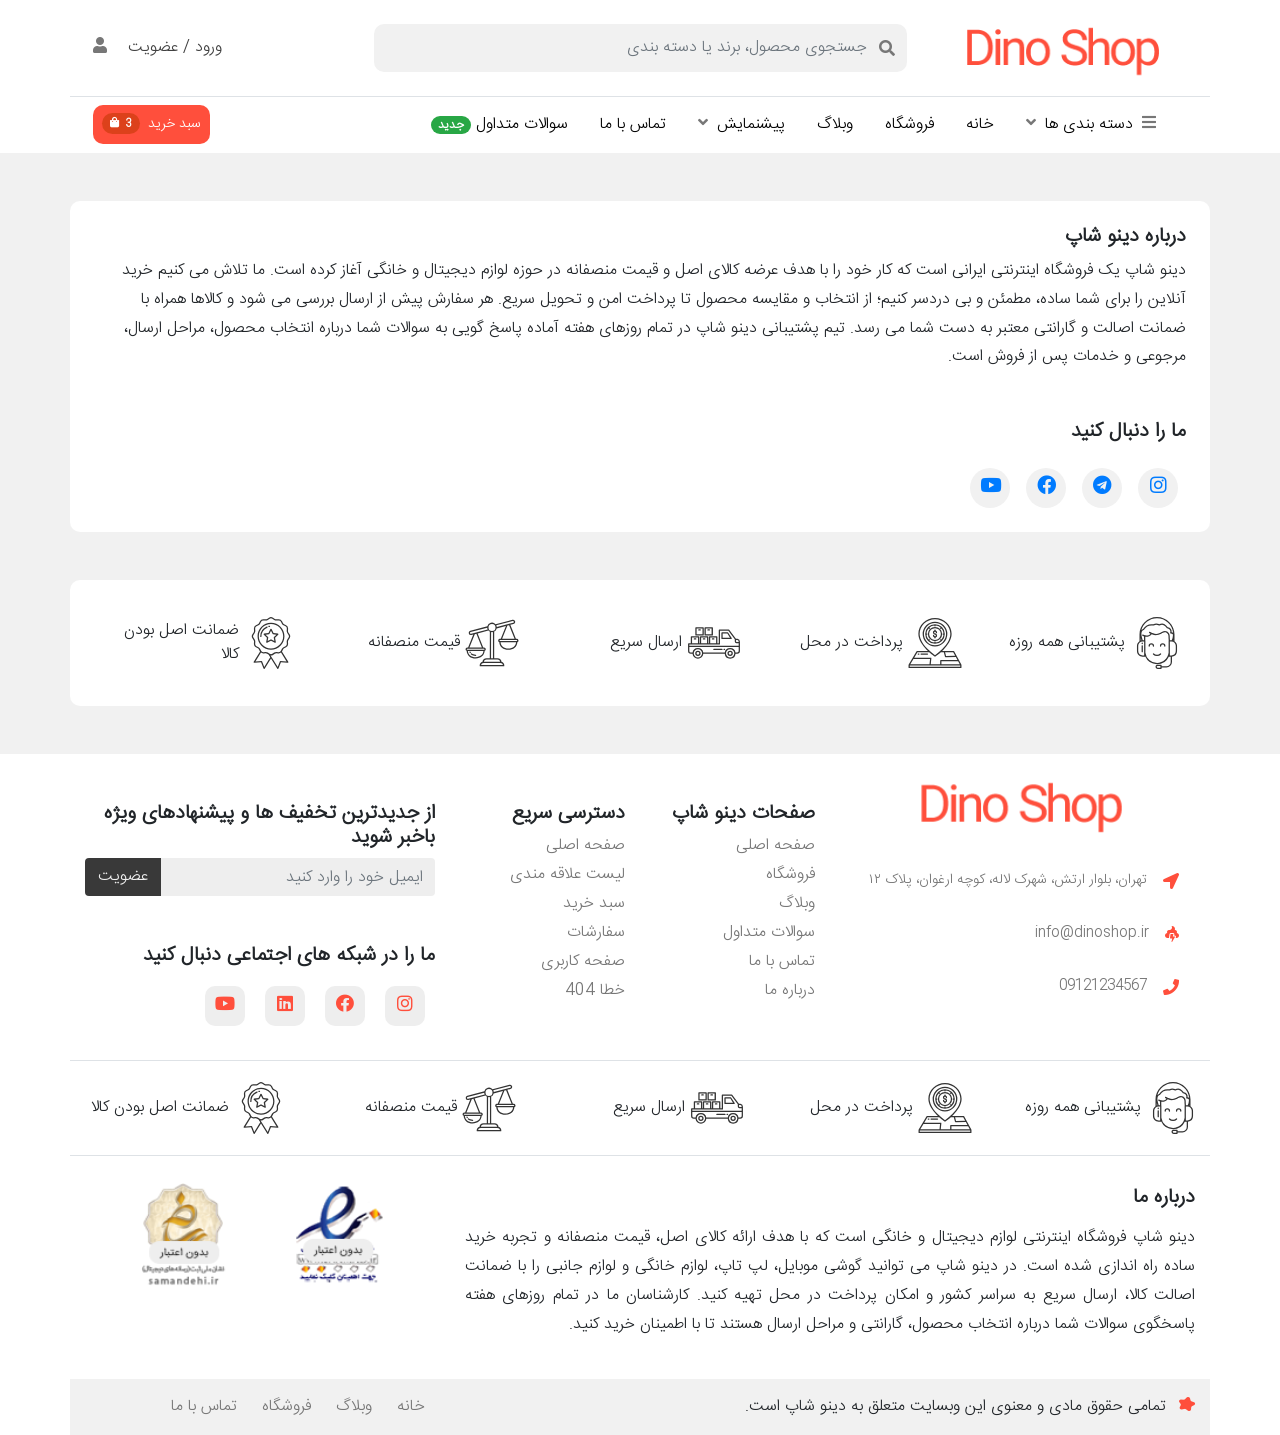
==== commit 36f9b91f: "added link and changed text" ====
--- a/aboutUs.html
+++ b/aboutUs.html
@@ -166,8 +166,8 @@
 
                 <li> <i class="fa fa-shopping-cart "> </i> <a href="https://cv.condev.ir/"> سوپرمارکت </a> </li>
                 <li> <i class="fa fa-coffee"></i> <a href="./Favorites.html"> علاقه مندی ها </a> </li>
-                <li> <i class="fa fa-magic"> </i> <a href="https://www.instagram.com/con.dev"> شگفت انگیز ها </a> </li>
-                <li> <i class="fa fa-question-circle"></i> <a href="./Question.html"> سوالی دارید ؟ </a> </li>
+                <li> <i class="fa fa-magic"> </i> <a href="https://www.instagram.com/con.dev"> پیشنهاد شگفت انگیز </a> </li>
+                <li> <i class="fa fa-question-circle"></i> <a href="./Question.html"> سوالی دارید؟ </a> </li>
                 <li> <i class="fa fa-users"></i> <a href="https://cv.condev.ir/"> فروشنده شوید </a> </li>
                 <li> <i class="fa fa-user"></i> <a href="./Login.html"> ورود / ثبت نام </a> </li>
             </ul>
@@ -192,7 +192,7 @@
                                 <i class="fa fa-search"></i> </span>
                         </div>
                         <input type="text" class="form-control border-0 rounded-0 bg-gray py-4 pr-0 Radius-Left m-0"
-                            placeholder="جستجو محصولات">
+                            placeholder="جستجوی محصول، برند یا دسته بندی">
                     </div>
 
                 </div>
@@ -246,7 +246,7 @@
                                     id="basic-addon1"> <i class="fa fa-search"></i> </span>
                             </div>
                             <input type="text" class="form-control border-0 rounded-0 bg-gray py-4 pr-0 Radius-Left m-0"
-                                placeholder="جستجو محصولات">
+                                placeholder="جستجوی محصول، برند یا دسته بندی">
                         </div>
 
                     </div>
@@ -299,12 +299,12 @@
                                     <a class="my-1 nav-item" href="Category.html"> کامپیوتر و تجهیزات </a>
                                     <a class="my-1 nav-item" href="Category.html"> گوشی موبایل </a>
                                     <a class="my-1 nav-item" href="Category.html"> لپ تاپ </a>
-                                    <a class="my-1 nav-item" href="Category.html"> کنسول خانگی </a>
+                                    <a class="my-1 nav-item" href="Category.html"> کنسول بازی </a>
                                     <a class="my-1 nav-item" href="Category.html"> پاوربانک </a>
                                     <a class="my-1 nav-item" href="Category.html"> کارت حافظه <span
                                             class="badge badge-pill badge-info"> ویژه </span> </a>
-                                    <a class="my-1 nav-item" href="Category.html"> کنسول خانگی </a>
-                                    <a class="my-1 nav-item" href="Category.html"> کارت حافظه </a>
+                                    <a class="my-1 nav-item" href="Category.html"> کنسول بازی </a>
+                                    <a class="my-1 nav-item" href="Category.html"> هارد اکسترنال </a>
                                 </nav>
 
                             </div>
@@ -319,7 +319,7 @@
                                     <a class="my-1 nav-item" href="Category.html"> هواوی <span
                                             class="badge badge-pill badge-success"> جدید </span> </a>
                                     <a class="my-1 nav-item" href="Category.html"> اپل </a>
-                                    <a class="my-1 nav-item" href="Category.html"> هانر </a>
+                                    <a class="my-1 nav-item" href="Category.html"> آنر </a>
                                     <a class="my-1 nav-item" href="Category.html"> نوکیا </a>
                                     <a class="my-1 nav-item" href="Category.html"> وان پلاس </a>
                                 </nav>
@@ -328,14 +328,12 @@
 
                             <div class="col-3 h-100">
                                 <nav class="navbar d-flex flex-column align-items-start">
-                                    <h5>گوشی موبایل</h5>
-                                    <a class="my-1 nav-item" href="Category.html"> ماوس </a>
-                                    <a class="my-1 nav-item" href="Category.html"> کیبرد </a>
+                                    <h5>کامپیوتر و تجهیزات</h5> <a class="my-1 nav-item" href="Category.html"> ماوس </a>
+                                    <a class="my-1 nav-item" href="Category.html"> کیبورد </a>
                                     <a class="my-1 nav-item" href="Category.html"> لپ تاپ </a>
                                     <a class="my-1 nav-item" href="Category.html"> مودم روتر </a>
-                                    <a class="my-1 nav-item" href="Category.html"> پاور </a>
-                                    <a class="my-1 nav-item" href="Category.html"> مودم روتر </a>
-                                    <a class="my-1 nav-item" href="Category.html"> کیس سمبل <span
+                                    <a class="my-1 nav-item" href="Category.html"> منبع تغذیه </a>
+                                    <a class="my-1 nav-item" href="Category.html"> کارت گرافیک </a> <a class="my-1 nav-item" href="Category.html"> کیس کامپیوتر <span
                                             class="badge badge-pill badge-danger"> داغ </span> </a>
                                 </nav>
 
@@ -353,7 +351,7 @@
 
                                     <div>
                                         <h5 class="cut-text"> گوشی اپل مدل </h5>
-                                        <h5 class="cut-text"> Iphone 12s New </h5>
+                                        <h5 class="cut-text"> iPhone 12 </h5>
                                         <p>تومان ۲۶,۷۰۰,۰۰۰
                                         </p>
                                     </div>
@@ -445,10 +443,10 @@
                             <div class="col-3 h-100">
                                 <nav class="navbar d-flex flex-column align-items-start">
                                     <h5>صوتی تصویری</h5>
-                                    <a class="my-1 nav-item" href="Category.html">تلوزیون </a>
+                                    <a class="my-1 nav-item" href="Category.html">تلویزیون </a>
                                     <a class="my-1 nav-item" href="Category.html"> اسپیکر </a>
-                                    <a class="my-1 nav-item" href="Category.html"> سینما خانواده </a>
-                                    <a class="my-1 nav-item" href="Category.html"> نو و ریسه </a>
+                                    <a class="my-1 nav-item" href="Category.html"> سینمای خانگی </a>
+                                    <a class="my-1 nav-item" href="Category.html"> روشنایی و ریسه </a>
                                     <a class="my-1 nav-item" href="Category.html"> لوستر و چراغ </a>
                                 </nav>
 
@@ -458,14 +456,14 @@
                                 <nav class="navbar d-flex flex-column align-items-start">
                                     <h5>لوازم برقی</h5>
 
-                                    <a class="my-1 nav-item" href="Category.html"> یخجال و فریز </a>
+                                    <a class="my-1 nav-item" href="Category.html"> یخچال و فریزر </a>
                                     <a class="my-1 nav-item" href="Category.html"> جاروبرقی </a>
-                                    <a class="my-1 nav-item" href="Category.html"> جارو شارژی </a>
+                                    <a class="my-1 nav-item" href="Category.html"> جاروشارژی </a>
                                     <a class="my-1 nav-item" href="Category.html"> اتو بخار </a>
                                     <a class="my-1 nav-item" href="Category.html"> ماشین لباسشویی </a>
                                     <a class="my-1 nav-item" href="Category.html"> کولر و پنکه </a>
-                                    <a class="my-1 nav-item" href="Category.html"> قهوه و چای ساز </a>
-                                    <a class="my-1 nav-item" href="index.html"> ترازوی آشپز خانه </a>
+                                    <a class="my-1 nav-item" href="Category.html"> قهوه ساز و چای ساز </a>
+                                    <a class="my-1 nav-item" href="index.html"> ترازوی آشپزخانه </a>
                                 </nav>
 
                             </div>
@@ -475,9 +473,8 @@
                                     <h5>آشپزخانه</h5>
                                     <a class="my-1 nav-item" href="Category.html"> فلاسک و کلمن </a>
                                     <a class="my-1 nav-item" href="Category.html"> کتری و قوری </a>
-                                    <a class="my-1 nav-item" href="Category.html"> ظروف و یکبار مصرف </a>
-                                    <a class="my-1 nav-item" href="Category.html"> سرویس و ظروف </a>
-                                    <a class="my-1 nav-item" href="Category.html"> ماشین لباسشویی </a>
+                                    <a class="my-1 nav-item" href="Category.html"> ظروف یکبار مصرف </a>
+                                    <a class="my-1 nav-item" href="Category.html"> سرویس و ظروف </a> <a class="my-1 nav-item" href="Category.html"> ماشین ظرفشویی </a>
                                     <a class="my-1 nav-item" href="Category.html"> اجاق گاز </a>
                                 </nav>
 
@@ -495,7 +492,7 @@
 
                                     <div>
                                         <h5 class="cut-text">لپ تاپ اپل </h5>
-                                        <h5 class="cut-text"> مدل Apple OSs</h5>
+                                        <h5 class="cut-text"> MacBook Air M1</h5>
                                         <p>تومان ۲۶,۷۰۰,۰۰۰
                                         </p>
                                     </div>
@@ -512,8 +509,8 @@
                                     </div>
 
                                     <div>
-                                        <h5 class="cut-text">تلوزیون هوشمند</h5>
-                                        <h5 class="cut-text">جدید 40 اینج</h5>
+                                        <h5 class="cut-text">تلویزیون هوشمند</h5>
+                                        <h5 class="cut-text">۴۰ اینچ</h5>
                                         <p>تومان ۶,۷۰۰,۰۰۰
                                         </p>
                                     </div>
@@ -536,7 +533,7 @@
                                     <a class="my-1 nav-item" href="Category.html"> پوکو </a>
                                     <a class="my-1 nav-item" href="Category.html"> هواوی </a>
                                     <a class="my-1 nav-item" href="Category.html"> اپل </a>
-                                    <a class="my-1 nav-item" href="Category.html"> هانر </a>
+                                    <a class="my-1 nav-item" href="Category.html"> آنر </a>
                                     <a class="my-1 nav-item" href="Category.html"> نوکیا </a>
                                     <a class="my-1 nav-item" href="Category.html"> وان پلاس </a>
                                 </nav>
@@ -546,10 +543,10 @@
                             <div class="col-3 h-100">
                                 <nav class="navbar d-flex flex-column align-items-start">
                                     <h5>صوتی تصویری</h5>
-                                    <a class="my-1 nav-item" href="Category.html">تلوزیون </a>
+                                    <a class="my-1 nav-item" href="Category.html">تلویزیون </a>
                                     <a class="my-1 nav-item" href="Category.html"> اسپیکر </a>
-                                    <a class="my-1 nav-item" href="Category.html"> سینما خانواده </a>
-                                    <a class="my-1 nav-item" href="Category.html"> نو و ریسه </a>
+                                    <a class="my-1 nav-item" href="Category.html"> سینمای خانگی </a>
+                                    <a class="my-1 nav-item" href="Category.html"> روشنایی و ریسه </a>
                                     <a class="my-1 nav-item" href="Category.html"> لوستر و چراغ </a>
                                 </nav>
 
@@ -559,14 +556,14 @@
                                 <nav class="navbar d-flex flex-column align-items-start">
                                     <h5>لوازم برقی</h5>
 
-                                    <a class="my-1 nav-item" href="Category.html"> یخجال و فریز </a>
+                                    <a class="my-1 nav-item" href="Category.html"> یخچال و فریزر </a>
                                     <a class="my-1 nav-item" href="Category.html"> جاروبرقی </a>
-                                    <a class="my-1 nav-item" href="Category.html"> جارو شارژی </a>
+                                    <a class="my-1 nav-item" href="Category.html"> جاروشارژی </a>
                                     <a class="my-1 nav-item" href="Category.html"> اتو بخار </a>
                                     <a class="my-1 nav-item" href="Category.html"> ماشین لباسشویی </a>
                                     <a class="my-1 nav-item" href="Category.html"> کولر و پنکه </a>
-                                    <a class="my-1 nav-item" href="Category.html"> قهوه و چای ساز </a>
-                                    <a class="my-1 nav-item" href="index.html"> ترازوی آشپز خانه </a>
+                                    <a class="my-1 nav-item" href="Category.html"> قهوه ساز و چای ساز </a>
+                                    <a class="my-1 nav-item" href="index.html"> ترازوی آشپزخانه </a>
                                 </nav>
 
                             </div>
@@ -583,7 +580,7 @@
 
                                     <div>
                                         <h5 class="cut-text">کنسول بازی</h5>
-                                        <h5 class="cut-text"> جدید شرکت Apple</h5>
+                                        <h5 class="cut-text"> PlayStation 5</h5>
                                         <p>تومان ۲۶,۷۰۰,۰۰۰
                                         </p>
                                     </div>
@@ -600,8 +597,8 @@
                                     </div>
 
                                     <div>
-                                        <h5 class="cut-text">مایکروفر برند</h5>
-                                        <h5 class="cut-text"> جدید شرکت سامسونگ</h5>
+                                        <h5 class="cut-text">مایکروفر</h5>
+                                        <h5 class="cut-text"> سامسونگ</h5>
                                         <p>تومان ۶,۷۰۰,۰۰۰
                                         </p>
                                     </div>
@@ -678,7 +675,7 @@
                     <div id="NotFoundBox"
                         class="position-absolute bg-light p-5 BoxNotFoundProduct Radius-10 d-flex flex-column justify-content-center align-content-center">
                         <img src="./assets/Images/NotFound-Product.svg" alt="Not Found Product" class="mr-4 pr-4">
-                        <p class="mr-2 mt-3"> محصولی در سبد خرید نیست . </p>
+                        <p class="mr-2 mt-3"> سبد خرید شما در حال حاضر خالی است. </p>
                     </div>
 
                     <div id="Menu-Product" onmouseover="ShowNotFoundProduct('Menu-Product')"
@@ -702,7 +699,7 @@
                                         <div class="d-flex justify-content-between align-items-center w-100 pb-2">
                                             <div class="pl-5">
                                                 <h6 class="Bold Line-height m-0 mb-1 ChangeSizeFont">گوشی موبایل اپل مدل
-                                                    Iphone
+                                                    iPhone
                                                     12 </h6>
                                                 <div class="w-100 d-flex justify-content-between mt-3">
                                                     <p class="text-dark">قیمت</p>
@@ -730,8 +727,7 @@
 
                                         <div class="d-flex justify-content-between align-items-center w-100 pb-2">
                                             <div class="pl-5">
-                                                <h6 class="Bold Line-height m-0 mb-1 ChangeSizeFont">تلوزیون جدید مارک
-                                                    Lg 12 gh
+                                                <h6 class="Bold Line-height m-0 mb-1 ChangeSizeFont">تلویزیون هوشمند برند الجی
                                                 </h6>
                                                 <div class="w-100 d-flex justify-content-between mt-3">
                                                     <p class="text-dark">قیمت</p>
@@ -760,7 +756,7 @@
                                         <div class="d-flex justify-content-between align-items-center w-100 pb-2">
                                             <div class="pl-5">
                                                 <h6 class="Bold Line-height m-0 mb-1 ChangeSizeFont">گوشی موبایل اپل مدل
-                                                    Iphone
+                                                    iPhone
                                                     12 </h6>
                                                 <div class="w-100 d-flex justify-content-between mt-3">
                                                     <p class="text-dark">قیمت</p>
@@ -777,14 +773,14 @@
                                 </div>
 
                                 <!-- <div class="alert alert-info m-3" >
-                                    هیج محصولی یافت نشد !
+                                    محصولی یافت نشد
                                 </div> -->
 
                             </div>
 
                             <div
                                 class="w-100 d-flex justify-content-between align-items-center mt-4 pb-3 border-bottom">
-                                <h6 class="text-dark Bold"> جمع کل سبد خرید : </h6>
+                                <h6 class="text-dark Bold"> جمع کل: </h6>
                                 <div class="badge badge-dark d-flex align-items-center p-2">
                                     تومان ۱۰۲,۱۱۰,۰۰۰
                                 </div>
@@ -821,18 +817,9 @@
             <section class="bg-white Radius-10 p-4">
 
                 <section>
-                    <h5 class="Bold">درباه دینو شاپ</h5>
-
-                    <p class="Line-height">لورم ایپسوم متن ساختگی با تولید سادگی نامفهوم از صنعت چاپ و با استفاده از
-                        طراحان
-                        گرافیک است. چاپگرها و متون بلکه روزنامه و مجله در ستون و سطرآنچنان که لازم است و برای شرایط فعلی
-                        تکنولوژی مورد نیاز و کاربردهای متنوع با هدف بهبود ابزارهای کاربردی می باشد. کتابهای زیادی در شصت
-                        و
-                        سه درصد گذشته. لورم ایپسوم متن ساختگی با تولید سادگی نامفهوم از صنعت چاپ و با استفاده از طراحان
-                        گرافیک است. چاپگرها و متون بلکه روزنامه و مجله در ستون و سطرآنچنان که لازم است و برای شرایط فعلی
-                        تکنولوژی مورد نیاز و کاربردهای متنوع با هدف بهبود ابزارهای کاربردی می باشد. کتابهای زیادی در شصت
-                        و
-                        سه درصد گذشته..</p>
+                    <h5 class="Bold">درباره دینو شاپ</h5>
+
+                    <p class="Line-height">دینو شاپ یک فروشگاه اینترنتی ایرانی است که کار خود را با هدف عرضه کالای اصل و قیمت منصفانه در حوزه لوازم دیجیتال و خانگی آغاز کرده است. ما تلاش می کنیم خرید آنلاین را برای شما ساده، مطمئن و بی دردسر کنیم؛ از انتخاب و مقایسه محصول تا پرداخت امن و تحویل سریع. هر سفارش پیش از ارسال بررسی می شود و کالاها همراه با ضمانت اصالت و گارانتی معتبر به دست شما می رسد. تیم پشتیبانی دینو شاپ در تمام روزهای هفته آماده پاسخ گویی به سوالات شما درباره انتخاب محصول، مراحل ارسال، مرجوعی و خدمات پس از فروش است.</p>
                 </section>
 
                 <section class="mt-5">
@@ -840,19 +827,19 @@
                     <div class="d-flex mt-4 Social-Media">
 
                         <div class="Con-Social rounded-circle bg-gray Text-Orange mx-2">
-                            <i class="fab fa-instagram Pointer"></i>
+                            <a href="https://www.instagram.com/con.dev"><i class="fab fa-instagram Pointer"></i></a>
                         </div>
 
                         <div class="Con-Social rounded-circle bg-gray Text-Orange mx-2">
-                            <i class="fab fa-telegram Pointer"></i>
+                            <a href="https://cv.condev.ir"><i class="fab fa-telegram Pointer"></i></a>
                         </div>
 
                         <div class="Con-Social rounded-circle bg-gray Text-Orange mx-2">
-                            <i class="fab fa-facebook Pointer"></i>
+                            <a href="https://cv.condev.ir"><i class="fab fa-facebook Pointer"></i></a>
                         </div>
 
                         <div class="Con-Social rounded-circle bg-gray Text-Orange mx-2">
-                            <i class="fab fa-youtube Pointer"></i>
+                            <a href="https://cv.condev.ir"><i class="fab fa-youtube Pointer"></i></a>
                         </div>
 
                     </div>
@@ -960,7 +947,7 @@
                             </svg> </span>
                     </div>
                     <div>
-                        <p>پرداخت در محل
+                        <p>ارسال سریع
                         </p>
                     </div>
                 </div>
@@ -1041,18 +1028,17 @@
 
                         <div class="d-flex flex-column flex-md-row justify-content-start align-items-center my-3">
                             <i class="fa fa-location-arrow mb-3 mb-md-0 mx-3"></i>
-                            <p class="">ایرا بلوار کوچه
-                                ارغوان پلاک ۱۲</p>
+                            <p class="">تهران، بلوار ارتش، شهرک لاله، کوچه ارغوان، پلاک ۱۲</p>
                         </div>
 
                         <div class="d-flex flex-column flex-md-row justify-content-start align-items-center my-3">
                             <i class="fa fa-poo-storm mb-3 mb-md-0 mx-3"></i>
-                            <p class="">ArashChobdar12@gmail.Com</p>
+                            <p class="">info@dinoshop.ir</p>
                         </div>
 
                         <div class="d-flex flex-column flex-md-row justify-content-start align-items-center my-3">
                             <i class="fa fa-phone mb-3 mb-md-0 mx-3"></i>
-                            <p class="">09379210703</p>
+                            <p class="">09121234567</p>
                         </div>
 
                     </div>
@@ -1086,36 +1072,36 @@
                 <div class="col-12 col-lg-4 pt-5 Form-footer">
 
                     <div class="w-100">
-                        <h5 class="Bold">از تازه ترین تخفیفات با خبر شوید</h5>
+                        <h5 class="Bold">از جدیدترین تخفیف ها و پیشنهادهای ویژه باخبر شوید</h5>
 
                         <div class="input-group mb-3 d-flex">
                             <div class="input-group-prepend order-2">
-                                <button class="btn" type="button">عضویت</button>
-                            </div>
-                            <input type="text" class="form-control order-0 " placeholder="آدرس ایمیل خود را وارد کنید"
+                                <button class="btn" type="button" onclick="window.location.href='https://www.instagram.com/con.dev'">عضویت</button>
+                            </div>
+                            <input type="text" class="form-control order-0 " placeholder="ایمیل خود را وارد کنید"
                                 aria-label="" aria-describedby="basic-addon1">
                         </div>
                     </div>
 
                     <div class="w-100 mt-5">
-                        <h5 class="Bold">همراه ما باشید</h5>
+                        <h5 class="Bold">ما را در شبکه های اجتماعی دنبال کنید</h5>
 
                         <div class="d-flex w-100">
 
                             <div class="Social-Media-Item">
-                                <i class="fab fa-instagram"></i>
+                                <a href="https://www.instagram.com/con.dev"><i class="fab fa-instagram"></i></a>
                             </div>
 
                             <div class="Social-Media-Item">
-                                <i class="fab fa-facebook"></i>
+                                <a href="https://cv.condev.ir"><i class="fab fa-facebook"></i></a>
                             </div>
 
                             <div class="Social-Media-Item">
-                                <i class="fab fa-linkedin"></i>
+                                <a href="https://cv.condev.ir"><i class="fab fa-linkedin"></i></a>
                             </div>
 
                             <div class="Social-Media-Item">
-                                <i class="fab fa-youtube"></i>
+                                <a href="https://cv.condev.ir"><i class="fab fa-youtube"></i></a>
                             </div>
 
                         </div>
@@ -1225,7 +1211,7 @@
                             </svg> </span>
                     </div>
                     <div>
-                        <p>پرداخت در محل
+                        <p>ارسال سریع
                         </p>
                     </div>
                 </div>
@@ -1288,13 +1274,10 @@
             <div class="row m-0 w-100 mt-4">
 
                 <div class="Text-Information col-12 col-md-8">
-                    <h5 class="Bold Line-height">درباره ی ما</h5>
+                    <h5 class="Bold Line-height">درباره ما</h5>
 
                     <p class="Line-height text-justify">
-                        لورم ایپسوم متن ساختگی با تولید سادگی نامفهوم از صنعت چاپ و با استفاده از طراحان گرافیک است.
-                        چاپگرها و متون بلکه روزنامه و مجله در ستون و سطرآنچنان که لازم است و برای شرایط فعلی تکنولوژی
-                        مورد نیاز و کاربردهای متنوع با هدف بهبود ابزارهای کاربردی می باشد. کتابهای زیادی در شصت و سه
-                        درصد گذشته..
+                        دینو شاپ فروشگاه اینترنتی لوازم دیجیتال و خانگی است که با هدف ارائه کالای اصل، قیمت منصفانه و تجربه خرید ساده راه اندازی شده است. در دینو شاپ می توانید گوشی موبایل، لپ تاپ، لوازم خانگی و لوازم جانبی را با ضمانت اصالت کالا، ارسال سریع به سراسر کشور و امکان پرداخت در محل تهیه کنید. کارشناسان ما در تمام روزهای هفته پاسخگوی سوالات شما درباره انتخاب محصول، گارانتی و مراحل ارسال هستند تا با اطمینان خرید کنید.
                     </p>
                 </div>
 
@@ -1311,7 +1294,7 @@
 
                     <i class="fa fa-splotch"></i>
 
-                    <p class="d-inline-block m-0 mx-2 ">تمامی این حقوق این سایت مربوط به دینو شاپ است .</p>
+                    <p class="d-inline-block m-0 mx-2 ">تمامی حقوق مادی و معنوی این وبسایت متعلق به دینو شاپ است.</p>
 
                 </div>
 
